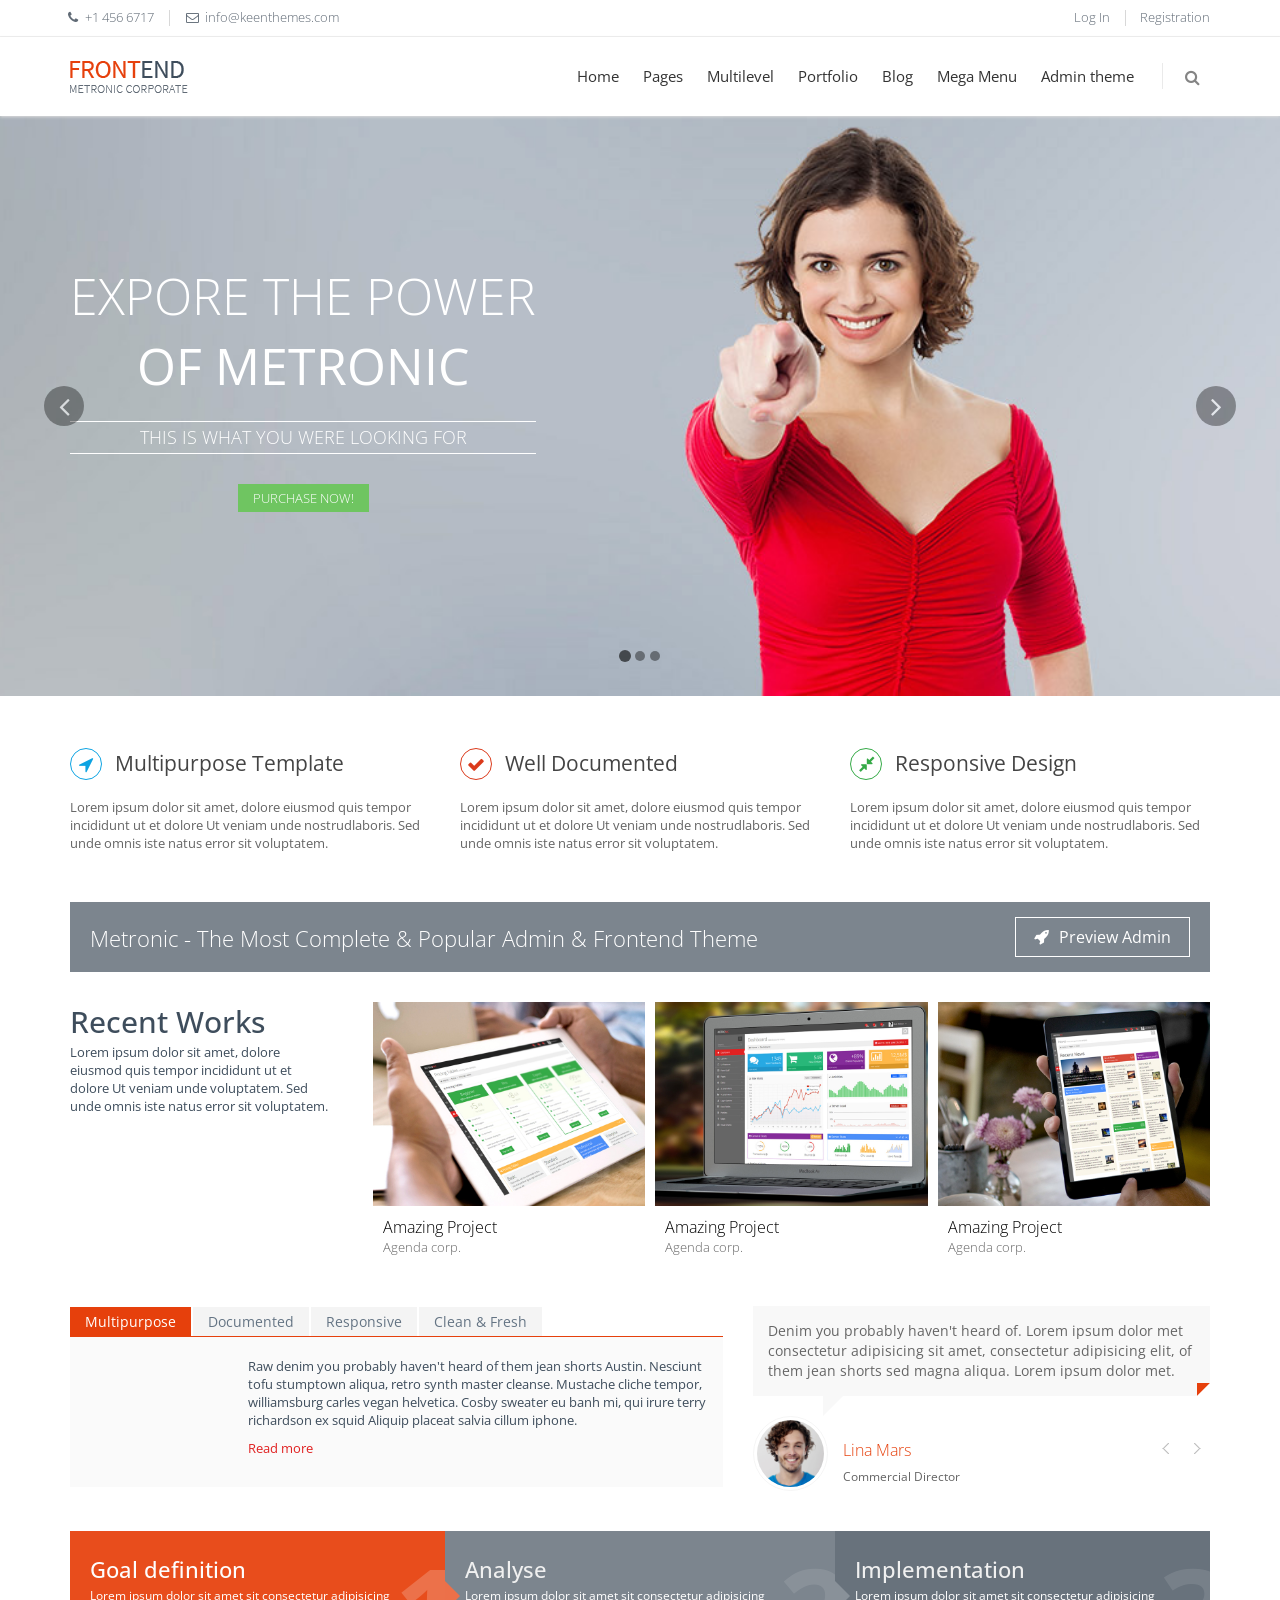
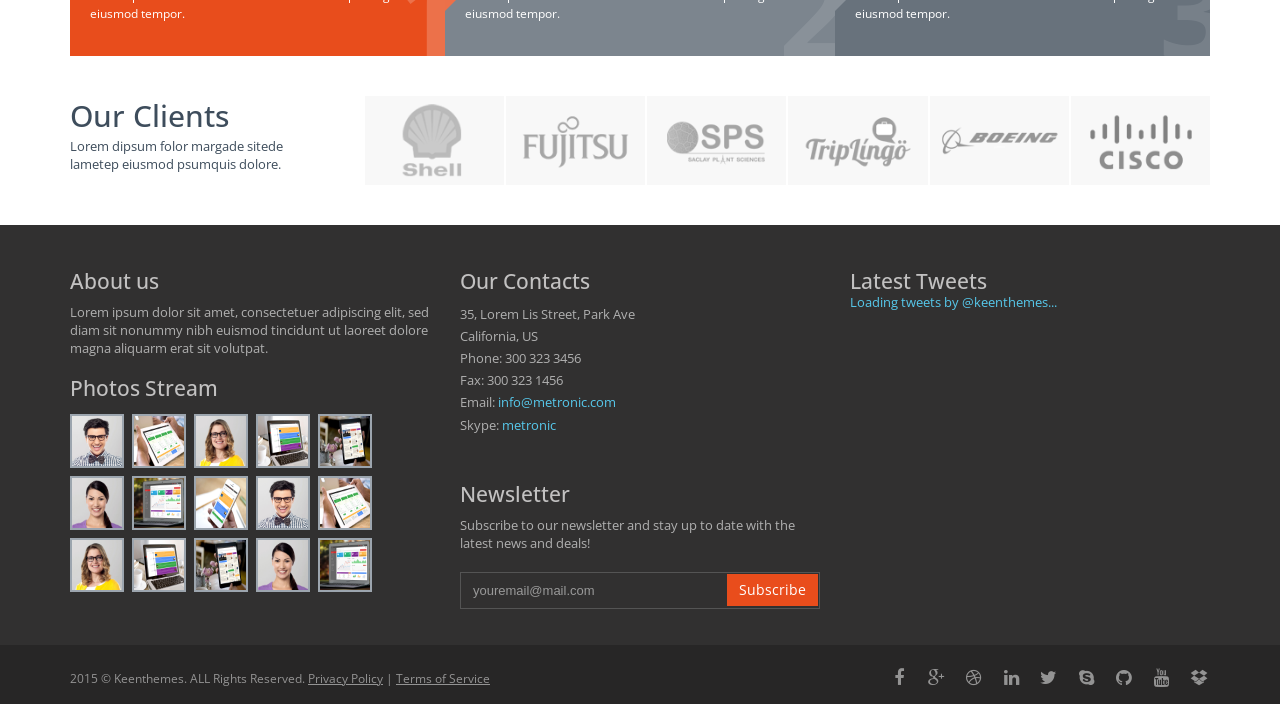
==== index.html @ 50d7df3c "first commit" ====
<!DOCTYPE html>
<!--
Template: Metronic Frontend Freebie - Responsive HTML Template Based On Twitter Bootstrap 3.3.4
Version: 1.0.0
Author: KeenThemes
Website: http://www.keenthemes.com/
Contact: support@keenthemes.com
Follow: www.twitter.com/keenthemes
Like: www.facebook.com/keenthemes
Purchase Premium Metronic Admin Theme: http://themeforest.net/item/metronic-responsive-admin-dashboard-template/4021469?ref=keenthemes
-->
<!--[if IE 8]> <html lang="en" class="ie8 no-js"> <![endif]-->
<!--[if IE 9]> <html lang="en" class="ie9 no-js"> <![endif]-->
<!--[if !IE]><!-->
<html lang="en">
<!--<![endif]-->

<!-- Head BEGIN -->
<head>
  <meta charset="utf-8">
  <title>Hotel Hain - Punta Arenas</title>

  <meta content="width=device-width, initial-scale=1.0" name="viewport">
  <meta http-equiv="X-UA-Compatible" content="IE=edge,chrome=1">

  <meta content="Hotel Hain" name="description">
  <meta content="Hotel Hostel Hostal Hain Punta Arenas" name="keywords">
  <meta content="Hain" name="author">

  <meta property="og:site_name" content="Hotel Hain">
  <meta property="og:title" content="Hotel Hain">
  <meta property="og:description" content="Sitio Hotel Hain, Punta Arenas">
  <meta property="og:type" content="website">
  <meta property="og:image" content="-CUSTOMER VALUE-"><!-- link to image for socio -->
  <meta property="og:url" content="-CUSTOMER VALUE-">

  <link rel="shortcut icon" href="favicon.ico">

  <!-- Fonts START -->
  <link href="http://fonts.googleapis.com/css?family=Open+Sans:300,400,600,700|PT+Sans+Narrow|Source+Sans+Pro:200,300,400,600,700,900&amp;subset=all" rel="stylesheet" type="text/css">
  <!-- Fonts END -->

  <!-- Global styles START -->          
  <link href="assets/plugins/font-awesome/css/font-awesome.min.css" rel="stylesheet">
  <link href="assets/plugins/bootstrap/css/bootstrap.min.css" rel="stylesheet">
  <!-- Global styles END --> 
   
  <!-- Page level plugin styles START -->
  <link href="assets/pages/css/animate.css" rel="stylesheet">
  <link href="assets/plugins/fancybox/source/jquery.fancybox.css" rel="stylesheet">
  <link href="assets/plugins/owl.carousel/assets/owl.carousel.css" rel="stylesheet">
  <!-- Page level plugin styles END -->

  <!-- Theme styles START -->
  <link href="assets/pages/css/components.css" rel="stylesheet">
  <link href="assets/pages/css/slider.css" rel="stylesheet">
  <link href="assets/corporate/css/style.css" rel="stylesheet">
  <link href="assets/corporate/css/style-responsive.css" rel="stylesheet">
  <link href="assets/corporate/css/themes/red.css" rel="stylesheet" id="style-color">
  <link href="assets/corporate/css/custom.css" rel="stylesheet">
  <!-- Theme styles END -->
</head>
<!-- Head END -->

<!-- Body BEGIN -->
<body class="corporate">
    <!-- BEGIN STYLE CUSTOMIZER -->
    <div class="color-panel hidden-sm hidden">
      <div class="color-mode-icons icon-color"></div>
      <div class="color-mode-icons icon-color-close"></div>
      <div class="color-mode">
        <p>THEME COLOR</p>
        <ul class="inline">
          <li class="color-red current color-default" data-style="red"></li>
          <li class="color-blue" data-style="blue"></li>
          <li class="color-green" data-style="green"></li>
          <li class="color-orange" data-style="orange"></li>
          <li class="color-gray" data-style="gray"></li>
          <li class="color-turquoise" data-style="turquoise"></li>
        </ul>
      </div>
    </div>
    <!-- END BEGIN STYLE CUSTOMIZER --> 

    <!-- BEGIN TOP BAR -->
    <div class="pre-header">
        <div class="container">
            <div class="row">
                <!-- BEGIN TOP BAR LEFT PART -->
                <div class="col-md-6 col-sm-6 additional-shop-info">
                    <ul class="list-unstyled list-inline">
                        <li><i class="fa fa-phone"></i><span>+1 456 6717</span></li>
                        <li><i class="fa fa-envelope-o"></i><span>info@keenthemes.com</span></li>
                    </ul>
                </div>
                <!-- END TOP BAR LEFT PART -->
                <!-- BEGIN TOP BAR MENU -->
                <div class="col-md-6 col-sm-6 additional-nav">
                    <ul class="list-unstyled list-inline pull-right">
                        <li><a href="page-login.html">Log In</a></li>
                        <li><a href="page-reg-page.html">Registration</a></li>
                    </ul>
                </div>
                <!-- END TOP BAR MENU -->
            </div>
        </div>        
    </div>
    <!-- END TOP BAR -->
    <!-- BEGIN HEADER -->
    <div class="header">
      <div class="container">
        <a class="site-logo" href="index.html"><img src="assets/corporate/img/logos/logo-corp-red.png" alt="Metronic FrontEnd"></a>

        <a href="javascript:void(0);" class="mobi-toggler"><i class="fa fa-bars"></i></a>

        <!-- BEGIN NAVIGATION -->
        <div class="header-navigation pull-right font-transform-inherit">
          <ul>
            <li class="dropdown">
              <a class="dropdown-toggle" data-toggle="dropdown" data-target="#" href="javascript:;">
                Home 
                
              </a>
                
              <ul class="dropdown-menu">
                <li class="active"><a href="index.html">Home Default</a></li>
                <li><a href="index-header-fix.html">Home with Header Fixed</a></li>
                <li><a href="index-without-topbar.html">Home without Top Bar</a></li>
              </ul>
            </li>
           


            <li class="dropdown">
              <a class="dropdown-toggle" data-toggle="dropdown" data-target="#" href="javascript:;">
                Pages 
                
              </a>
                
              <ul class="dropdown-menu">
                <li><a href="page-about.html">About Us</a></li>
                <li><a href="page-services.html">Services</a></li>
                <li><a href="page-prices.html">Prices</a></li>
                <li><a href="page-faq.html">FAQ</a></li>
                <li><a href="page-gallery.html">Gallery</a></li>
                <li><a href="page-search-result.html">Search Result</a></li>
                <li><a href="page-404.html">404</a></li>
                <li><a href="page-500.html">500</a></li>
                <li><a href="page-login.html">Login Page</a></li>
                <li><a href="page-forgotton-password.html">Forget Password</a></li>
                <li><a href="page-reg-page.html">Signup Page</a></li>
                <li><a href="page-careers.html">Careers</a></li>
                <li><a href="page-site-map.html">Site Map</a></li>
                <li><a href="page-contacts.html">Contact</a></li>                
              </ul>
            </li>
            <li class="dropdown">
              <a class="dropdown-toggle" data-toggle="dropdown" data-target="#" href="javascript:;">
                Multilevel
                
              </a>
                
              <ul class="dropdown-menu">
                <li class="dropdown-submenu">
                  <a href="index.html">Multi level <i class="fa fa-angle-right"></i></a>
                  <ul class="dropdown-menu" role="menu">
                    <li><a href="index.html">Second Level Link</a></li>
                    <li><a href="index.html">Second Level Link</a></li>
                    <li class="dropdown-submenu">
                      <a class="dropdown-toggle" data-toggle="dropdown" data-target="#" href="javascript:;">
                        Second Level Link 
                        <i class="fa fa-angle-right"></i>
                      </a>
                      <ul class="dropdown-menu">
                        <li><a href="index.html">Third Level Link</a></li>
                        <li><a href="index.html">Third Level Link</a></li>
                        <li><a href="index.html">Third Level Link</a></li>
                      </ul>
                    </li>
                  </ul>
                </li>
              </ul>
            </li>
            <li class="dropdown">
              <a class="dropdown-toggle" data-toggle="dropdown" data-target="#" href="javascript:;">
                Portfolio 
                
              </a>
                
              <ul class="dropdown-menu">
                <li><a href="portfolio-4.html">Portfolio 4</a></li>
                <li><a href="portfolio-3.html">Portfolio 3</a></li>
                <li><a href="portfolio-2.html">Portfolio 2</a></li>
                <li><a href="portfolio-item.html">Portfolio Item</a></li>
              </ul>
            </li>
            <li class="dropdown">
              <a class="dropdown-toggle" data-toggle="dropdown" data-target="#" href="javascript:;">
                Blog 
                
              </a>
                
              <ul class="dropdown-menu">
                <li><a href="blog.html">Blog Page</a></li>
                <li><a href="blog-item.html">Blog Item</a></li>
              </ul>
            </li>

             <li class="dropdown dropdown-megamenu">
              <a class="dropdown-toggle" data-toggle="dropdown" data-target="#" href="javascript:;">
                Mega Menu
                
              </a>
              <ul class="dropdown-menu">
                <li>
                  <div class="header-navigation-content">
                    <div class="row">
                      <div class="col-md-4 header-navigation-col">
                        <h4>Footwear</h4>
                        <ul>
                          <li><a href="index.html">Astro Trainers</a></li>
                          <li><a href="index.html">Basketball Shoes</a></li>
                          <li><a href="index.html">Boots</a></li>
                          <li><a href="index.html">Canvas Shoes</a></li>
                          <li><a href="index.html">Football Boots</a></li>
                          <li><a href="index.html">Golf Shoes</a></li>
                          <li><a href="index.html">Hi Tops</a></li>
                          <li><a href="index.html">Indoor Trainers</a></li>
                        </ul>
                      </div>
                      <div class="col-md-4 header-navigation-col">
                        <h4>Clothing</h4>
                        <ul>
                          <li><a href="index.html">Base Layer</a></li>
                          <li><a href="index.html">Character</a></li>
                          <li><a href="index.html">Chinos</a></li>
                          <li><a href="index.html">Combats</a></li>
                          <li><a href="index.html">Cricket Clothing</a></li>
                          <li><a href="index.html">Fleeces</a></li>
                          <li><a href="index.html">Gilets</a></li>
                          <li><a href="index.html">Golf Tops</a></li>
                        </ul>
                      </div>
                      <div class="col-md-4 header-navigation-col">
                        <h4>Accessories</h4>
                        <ul>
                          <li><a href="index.html">Belts</a></li>
                          <li><a href="index.html">Caps</a></li>
                          <li><a href="index.html">Gloves</a></li>
                        </ul>

                        <h4>Clearance</h4>
                        <ul>
                          <li><a href="index.html">Jackets</a></li>
                          <li><a href="index.html">Bottoms</a></li>
                        </ul>
                      </div>
                    </div>
                  </div>
                </li>
              </ul>
            </li>   

            
            
            <li><a href="http://themeforest.net/item/metronic-responsive-admin-dashboard-template/4021469?ref=keenthemes&amp;utm_source=download&amp;utm_medium=banner&amp;utm_campaign=metronic_frontend_freebie" target="_blank">Admin theme</a></li>

            <!-- BEGIN TOP SEARCH -->
            <li class="menu-search">
              <span class="sep"></span>
              <i class="fa fa-search search-btn"></i>
              <div class="search-box">
                <form action="#">
                  <div class="input-group">
                    <input type="text" placeholder="Search" class="form-control">
                    <span class="input-group-btn">
                      <button class="btn btn-primary" type="submit">Search</button>
                    </span>
                  </div>
                </form>
              </div> 
            </li>
            <!-- END TOP SEARCH -->
          </ul>
        </div>
        <!-- END NAVIGATION -->
      </div>
    </div>
    <!-- Header END -->

    <!-- BEGIN SLIDER -->
    <div class="page-slider margin-bottom-40">
        <div id="carousel-example-generic" class="carousel slide carousel-slider">
            <!-- Indicators -->
            <ol class="carousel-indicators carousel-indicators-frontend">
                <li data-target="#carousel-example-generic" data-slide-to="0" class="active"></li>
                <li data-target="#carousel-example-generic" data-slide-to="1"></li>
                <li data-target="#carousel-example-generic" data-slide-to="2"></li>
            </ol>

            <!-- Wrapper for slides -->
            <div class="carousel-inner" role="listbox">
                <!-- First slide -->
                <div class="item carousel-item-eight active">
                    <div class="container">
                        <div class="carousel-position-six text-uppercase text-center">
                            <h2 class="margin-bottom-20 animate-delay carousel-title-v5" data-animation="animated fadeInDown">
                                Expore the power <br/>
                                <span class="carousel-title-normal">of Metronic</span>
                            </h2>
                            <p class="carousel-subtitle-v5 border-top-bottom margin-bottom-30" data-animation="animated fadeInDown">This is what you were looking for</p>
                            <a class="carousel-btn-green" href="#" data-animation="animated fadeInUp">Purchase Now!</a>
                        </div>
                    </div>
                </div>
                
                <!-- Second slide -->
                <div class="item carousel-item-nine">
                    <div class="container">
                        <div class="carousel-position-six">
                            <h2 class="animate-delay carousel-title-v6 text-uppercase" data-animation="animated fadeInDown">
                                Need a website design?
                            </h2>
                            <p class="carousel-subtitle-v6 text-uppercase" data-animation="animated fadeInDown">
                                This is what you were looking for
                            </p>
                            <p class="carousel-subtitle-v7 margin-bottom-30" data-animation="animated fadeInDown">
                                Lorem ipsum dolor sit amet, consectetur adipiscing elit.<br/>
                                Sed est nunc, sagittis at consectetur id.
                            </p>
                            <a class="carousel-btn-green" href="#" data-animation="animated fadeInUp">Purchase Now!</a>
                        </div>
                    </div>
                </div>

                <!-- Third slide -->
                <div class="item carousel-item-ten">
                    <div class="container">
                        <div class="carousel-position-six">
                            <h2 class="animate-delay carousel-title-v6 text-uppercase" data-animation="animated fadeInDown">
                                Powerful &amp; Clean
                            </h2>
                            <p class="carousel-subtitle-v6 text-uppercase" data-animation="animated fadeInDown">
                                Responsive Website &amp; Admin Theme
                            </p>
                            <p class="carousel-subtitle-v7 margin-bottom-30" data-animation="animated fadeInDown">
                                Lorem ipsum dolor sit amet, consectetur adipiscing elit.<br/>
                                Sed est nunc, sagittis at consectetur id.
                            </p>
                        </div>
                    </div>
                </div>
            </div>

            <!-- Controls -->
            <a class="left carousel-control carousel-control-shop carousel-control-frontend" href="#carousel-example-generic" role="button" data-slide="prev">
                <i class="fa fa-angle-left" aria-hidden="true"></i>
            </a>
            <a class="right carousel-control carousel-control-shop carousel-control-frontend" href="#carousel-example-generic" role="button" data-slide="next">
                <i class="fa fa-angle-right" aria-hidden="true"></i>
            </a>
        </div>
    </div>
    <!-- END SLIDER -->

    <div class="main">
      <div class="container">
        <!-- BEGIN SERVICE BOX -->   
        <div class="row service-box margin-bottom-40">
          <div class="col-md-4 col-sm-4">
            <div class="service-box-heading">
              <em><i class="fa fa-location-arrow blue"></i></em>
              <span>Multipurpose Template</span>
            </div>
            <p>Lorem ipsum dolor sit amet, dolore eiusmod quis tempor incididunt ut et dolore Ut veniam unde nostrudlaboris. Sed unde omnis iste natus error sit voluptatem.</p>
          </div>
          <div class="col-md-4 col-sm-4">
            <div class="service-box-heading">
              <em><i class="fa fa-check red"></i></em>
              <span>Well Documented</span>
            </div>
            <p>Lorem ipsum dolor sit amet, dolore eiusmod quis tempor incididunt ut et dolore Ut veniam unde nostrudlaboris. Sed unde omnis iste natus error sit voluptatem.</p>
          </div>
          <div class="col-md-4 col-sm-4">
            <div class="service-box-heading">
              <em><i class="fa fa-compress green"></i></em>
              <span>Responsive Design</span>
            </div>
            <p>Lorem ipsum dolor sit amet, dolore eiusmod quis tempor incididunt ut et dolore Ut veniam unde nostrudlaboris. Sed unde omnis iste natus error sit voluptatem.</p>
          </div>
        </div>
        <!-- END SERVICE BOX -->

        <!-- BEGIN BLOCKQUOTE BLOCK -->   
        <div class="row quote-v1 margin-bottom-30">
          <div class="col-md-9">
            <span>Metronic - The Most Complete &amp; Popular Admin &amp; Frontend Theme</span>
          </div>
          <div class="col-md-3 text-right">
            <a class="btn-transparent" href="http://www.keenthemes.com/preview/index.php?theme=metronic_admin" target="_blank"><i class="fa fa-rocket margin-right-10"></i>Preview Admin</a>
          </div>
        </div>
        <!-- END BLOCKQUOTE BLOCK -->

        <!-- BEGIN RECENT WORKS -->
        <div class="row recent-work margin-bottom-40">
          <div class="col-md-3">
            <h2><a href="portfolio.html">Recent Works</a></h2>
            <p>Lorem ipsum dolor sit amet, dolore eiusmod quis tempor incididunt ut et dolore Ut veniam unde voluptatem. Sed unde omnis iste natus error sit voluptatem.</p>
          </div>
          <div class="col-md-9">
            <div class="owl-carousel owl-carousel3">
              <div class="recent-work-item">
                <em>
                  <img src="assets/pages/img/works/img1.jpg" alt="Amazing Project" class="img-responsive">
                  <a href="portfolio-item.html"><i class="fa fa-link"></i></a>
                  <a href="assets/pages/img/works/img1.jpg" class="fancybox-button" title="Project Name #1" data-rel="fancybox-button"><i class="fa fa-search"></i></a>
                </em>
                <a class="recent-work-description" href="javascript:;">
                  <strong>Amazing Project</strong>
                  <b>Agenda corp.</b>
                </a>
              </div>
              <div class="recent-work-item">
                <em>
                  <img src="assets/pages/img/works/img2.jpg" alt="Amazing Project" class="img-responsive">
                  <a href="portfolio-item.html"><i class="fa fa-link"></i></a>
                  <a href="assets/pages/img/works/img2.jpg" class="fancybox-button" title="Project Name #2" data-rel="fancybox-button"><i class="fa fa-search"></i></a>
                </em>
                <a class="recent-work-description" href="javascript:;">
                  <strong>Amazing Project</strong>
                  <b>Agenda corp.</b>
                </a>
              </div>
              <div class="recent-work-item">
                <em>
                  <img src="assets/pages/img/works/img3.jpg" alt="Amazing Project" class="img-responsive">
                  <a href="portfolio-item.html"><i class="fa fa-link"></i></a>
                  <a href="assets/pages/img/works/img3.jpg" class="fancybox-button" title="Project Name #3" data-rel="fancybox-button"><i class="fa fa-search"></i></a>
                </em>
                <a class="recent-work-description" href="javascript:;">
                  <strong>Amazing Project</strong>
                  <b>Agenda corp.</b>
                </a>
              </div>
              <div class="recent-work-item">
                <em>
                  <img src="assets/pages/img/works/img4.jpg" alt="Amazing Project" class="img-responsive">
                  <a href="portfolio-item.html"><i class="fa fa-link"></i></a>
                  <a href="assets/pages/img/works/img4.jpg" class="fancybox-button" title="Project Name #4" data-rel="fancybox-button"><i class="fa fa-search"></i></a>
                </em>
                <a class="recent-work-description" href="javascript:;">
                  <strong>Amazing Project</strong>
                  <b>Agenda corp.</b>
                </a>
              </div>
              <div class="recent-work-item">
                <em>
                  <img src="assets/pages/img/works/img5.jpg" alt="Amazing Project" class="img-responsive">
                  <a href="portfolio-item.html"><i class="fa fa-link"></i></a>
                  <a href="assets/pages/img/works/img5.jpg" class="fancybox-button" title="Project Name #5" data-rel="fancybox-button"><i class="fa fa-search"></i></a>
                </em>
                <a class="recent-work-description" href="javascript:;">
                  <strong>Amazing Project</strong>
                  <b>Agenda corp.</b>
                </a>
              </div>
              <div class="recent-work-item">
                <em>
                  <img src="assets/pages/img/works/img6.jpg" alt="Amazing Project" class="img-responsive">
                  <a href="portfolio-item.html"><i class="fa fa-link"></i></a>
                  <a href="assets/pages/img/works/img6.jpg" class="fancybox-button" title="Project Name #6" data-rel="fancybox-button"><i class="fa fa-search"></i></a>
                </em>
                <a class="recent-work-description" href="javascript:;">
                  <strong>Amazing Project</strong>
                  <b>Agenda corp.</b>
                </a>
              </div>
              <div class="recent-work-item">
                <em>
                  <img src="assets/pages/img/works/img3.jpg" alt="Amazing Project" class="img-responsive">
                  <a href="portfolio-item.html"><i class="fa fa-link"></i></a>
                  <a href="assets/pages/img/works/img3.jpg" class="fancybox-button" title="Project Name #3" data-rel="fancybox-button"><i class="fa fa-search"></i></a>
                </em>
                <a class="recent-work-description" href="javascript:;">
                  <strong>Amazing Project</strong>
                  <b>Agenda corp.</b>
                </a>
              </div>
              <div class="recent-work-item">
                <em>
                  <img src="assets/pages/img/works/img4.jpg" alt="Amazing Project" class="img-responsive">
                  <a href="portfolio-item.html"><i class="fa fa-link"></i></a>
                  <a href="assets/pages/img/works/img4.jpg" class="fancybox-button" title="Project Name #4" data-rel="fancybox-button"><i class="fa fa-search"></i></a>
                </em>
                <a class="recent-work-description" href="javascript:;">
                  <strong>Amazing Project</strong>
                  <b>Agenda corp.</b>
                </a>
              </div>
            </div>       
          </div>
        </div>   
        <!-- END RECENT WORKS -->

        <!-- BEGIN TABS AND TESTIMONIALS -->
        <div class="row mix-block margin-bottom-40">
          <!-- TABS -->
          <div class="col-md-7 tab-style-1">
            <ul class="nav nav-tabs">
              <li class="active"><a href="#tab-1" data-toggle="tab">Multipurpose</a></li>
              <li><a href="#tab-2" data-toggle="tab">Documented</a></li>
              <li><a href="#tab-3" data-toggle="tab">Responsive</a></li>
              <li><a href="#tab-4" data-toggle="tab">Clean & Fresh</a></li>
            </ul>
            <div class="tab-content">
              <div class="tab-pane row fade in active" id="tab-1">
                <div class="col-md-3 col-sm-3">
                  <a href="assets/temp/photos/img7.jpg" class="fancybox-button" title="Image Title" data-rel="fancybox-button">
                    <img class="img-responsive" src="assets/pages/img/photos/img7.jpg" alt="">
                  </a>
                </div>
                <div class="col-md-9 col-sm-9">
                  <p class="margin-bottom-10">Raw denim you probably haven't heard of them jean shorts Austin. Nesciunt tofu stumptown aliqua, retro synth master cleanse. Mustache cliche tempor, williamsburg carles vegan helvetica. Cosby sweater eu banh mi, qui irure terry richardson ex squid Aliquip placeat salvia cillum iphone.</p>
                  <p><a class="more" href="javascript:;">Read more <i class="icon-angle-right"></i></a></p>
                </div>
              </div>
              <div class="tab-pane row fade" id="tab-2">
                <div class="col-md-9 col-sm-9">
                  <p>Food truck fixie locavore, accusamus mcsweeney's marfa nulla single-origin coffee squid. Exercitation +1 labore velit, blog sartorial PBR leggings next level wes anderson artisan four loko farm-to-table craft beer twee. Qui photo booth letterpress, commodo enim craft beer mlkshk aliquip jean shorts ullamco ad vinyl cillum PBR. Homo nostrud organic, assumenda labore aesthetic magna delectus mollit. Keytar helvetica VHS salvia..</p>
                </div>
                <div class="col-md-3 col-sm-3">
                  <a href="assets/temp/photos/img10.jpg" class="fancybox-button" title="Image Title" data-rel="fancybox-button">
                    <img class="img-responsive" src="assets/pages/img/photos/img10.jpg" alt="">
                  </a>
                </div>
              </div>
              <div class="tab-pane fade" id="tab-3">
                <p>Etsy mixtape wayfarers, ethical wes anderson tofu before they sold out mcsweeney's organic lomo retro fanny pack lo-fi farm-to-table readymade. Messenger bag gentrify pitchfork tattooed craft beer, iphone skateboard locavore carles etsy salvia banksy hoodie helvetica. DIY synth PBR banksy irony. Leggings gentrify squid 8-bit cred pitchfork. Williamsburg banh mi whatever gluten-free, carles pitchfork biodiesel fixie etsy retro mlkshk vice blog. Scenester cred you probably haven't heard of them, vinyl craft beer blog stumptown. Pitchfork sustainable tofu synth chambray yr.</p>
              </div>
              <div class="tab-pane fade" id="tab-4">
                <p>Trust fund seitan letterpress, keytar raw denim keffiyeh etsy art party before they sold out master cleanse gluten-free squid scenester freegan cosby sweater. Fanny pack portland seitan DIY, art party locavore wolf cliche high life echo park Austin. Cred vinyl keffiyeh DIY salvia PBR, banh mi before they sold out farm-to-table VHS viral locavore cosby sweater. Lomo wolf viral, mustache readymade thundercats keffiyeh craft beer marfa ethical. Wolf salvia freegan, sartorial keffiyeh echo park vegan.</p>
              </div>
            </div>
          </div>
          <!-- END TABS -->
        
          <!-- TESTIMONIALS -->
          <div class="col-md-5 testimonials-v1">
            <div id="myCarousel" class="carousel slide">
              <!-- Carousel items -->
              <div class="carousel-inner">
                <div class="active item">
                  <blockquote><p>Denim you probably haven't heard of. Lorem ipsum dolor met consectetur adipisicing sit amet, consectetur adipisicing elit, of them jean shorts sed magna aliqua. Lorem ipsum dolor met.</p></blockquote>
                  <div class="carousel-info">
                    <img class="pull-left" src="assets/pages/img/people/img1-small.jpg" alt="">
                    <div class="pull-left">
                      <span class="testimonials-name">Lina Mars</span>
                      <span class="testimonials-post">Commercial Director</span>
                    </div>
                  </div>
                </div>
                <div class="item">
                  <blockquote><p>Raw denim you Mustache cliche tempor, williamsburg carles vegan helvetica probably haven't heard of them jean shorts austin. Nesciunt tofu stumptown aliqua, retro synth master cleanse. Mustache cliche tempor, williamsburg carles vegan helvetica.</p></blockquote>
                  <div class="carousel-info">
                    <img class="pull-left" src="assets/pages/img/people/img5-small.jpg" alt="">
                    <div class="pull-left">
                      <span class="testimonials-name">Kate Ford</span>
                      <span class="testimonials-post">Commercial Director</span>
                    </div>
                  </div>
                </div>
                <div class="item">
                  <blockquote><p>Reprehenderit butcher stache cliche tempor, williamsburg carles vegan helvetica.retro keffiyeh dreamcatcher synth. Cosby sweater eu banh mi, qui irure terry richardson ex squid Aliquip placeat salvia cillum iphone.</p></blockquote>
                  <div class="carousel-info">
                    <img class="pull-left" src="assets/pages/img/people/img2-small.jpg" alt="">
                    <div class="pull-left">
                      <span class="testimonials-name">Jake Witson</span>
                      <span class="testimonials-post">Commercial Director</span>
                    </div>
                  </div>
                </div>
              </div>

              <!-- Carousel nav -->
              <a class="left-btn" href="#myCarousel" data-slide="prev"></a>
              <a class="right-btn" href="#myCarousel" data-slide="next"></a>
            </div>
          </div>
          <!-- END TESTIMONIALS -->
        </div>                
        <!-- END TABS AND TESTIMONIALS -->

        <!-- BEGIN STEPS -->
        <div class="row margin-bottom-40 front-steps-wrapper front-steps-count-3">
          <div class="col-md-4 col-sm-4 front-step-col">
            <div class="front-step front-step1">
              <h2>Goal definition</h2>
              <p>Lorem ipsum dolor sit amet sit consectetur adipisicing eiusmod tempor.</p>
            </div>
          </div>
          <div class="col-md-4 col-sm-4 front-step-col">
            <div class="front-step front-step2">
              <h2>Analyse</h2>
              <p>Lorem ipsum dolor sit amet sit consectetur adipisicing eiusmod tempor.</p>
            </div>
          </div>
          <div class="col-md-4 col-sm-4 front-step-col">
            <div class="front-step front-step3">
              <h2>Implementation</h2>
              <p>Lorem ipsum dolor sit amet sit consectetur adipisicing eiusmod tempor.</p>
            </div>
          </div>
        </div>
        <!-- END STEPS -->

        <!-- BEGIN CLIENTS -->
        <div class="row margin-bottom-40 our-clients">
          <div class="col-md-3">
            <h2><a href="javascript:;">Our Clients</a></h2>
            <p>Lorem dipsum folor margade sitede lametep eiusmod psumquis dolore.</p>
          </div>
          <div class="col-md-9">
            <div class="owl-carousel owl-carousel6-brands">
              <div class="client-item">
                <a href="javascript:;">
                  <img src="assets/pages/img/clients/client_1_gray.png" class="img-responsive" alt="">
                  <img src="assets/pages/img/clients/client_1.png" class="color-img img-responsive" alt="">
                </a>
              </div>
              <div class="client-item">
                <a href="javascript:;">
                  <img src="assets/pages/img/clients/client_2_gray.png" class="img-responsive" alt="">
                  <img src="assets/pages/img/clients/client_2.png" class="color-img img-responsive" alt="">
                </a>
              </div>
              <div class="client-item">
                <a href="javascript:;">
                  <img src="assets/pages/img/clients/client_3_gray.png" class="img-responsive" alt="">
                  <img src="assets/pages/img/clients/client_3.png" class="color-img img-responsive" alt="">
                </a>
              </div>
              <div class="client-item">
                <a href="javascript:;">
                  <img src="assets/pages/img/clients/client_4_gray.png" class="img-responsive" alt="">
                  <img src="assets/pages/img/clients/client_4.png" class="color-img img-responsive" alt="">
                </a>
              </div>
              <div class="client-item">
                <a href="javascript:;">
                  <img src="assets/pages/img/clients/client_5_gray.png" class="img-responsive" alt="">
                  <img src="assets/pages/img/clients/client_5.png" class="color-img img-responsive" alt="">
                </a>
              </div>
              <div class="client-item">
                <a href="javascript:;">
                  <img src="assets/pages/img/clients/client_6_gray.png" class="img-responsive" alt="">
                  <img src="assets/pages/img/clients/client_6.png" class="color-img img-responsive" alt="">
                </a>
              </div>
              <div class="client-item">
                <a href="javascript:;">
                  <img src="assets/pages/img/clients/client_7_gray.png" class="img-responsive" alt="">
                  <img src="assets/pages/img/clients/client_7.png" class="color-img img-responsive" alt="">
                </a>
              </div>
              <div class="client-item">
                <a href="javascript:;">
                  <img src="assets/pages/img/clients/client_8_gray.png" class="img-responsive" alt="">
                  <img src="assets/pages/img/clients/client_8.png" class="color-img img-responsive" alt="">
                </a>
              </div>                  
            </div>
          </div>          
        </div>
        <!-- END CLIENTS -->
      </div>
    </div>

    <!-- BEGIN PRE-FOOTER -->
    <div class="pre-footer">
      <div class="container">
        <div class="row">
          <!-- BEGIN BOTTOM ABOUT BLOCK -->
          <div class="col-md-4 col-sm-6 pre-footer-col">
            <h2>About us</h2>
            <p>Lorem ipsum dolor sit amet, consectetuer adipiscing elit, sed diam sit nonummy nibh euismod tincidunt ut laoreet dolore magna aliquarm erat sit volutpat.</p>

            <div class="photo-stream">
              <h2>Photos Stream</h2>
              <ul class="list-unstyled">
                <li><a href="javascript:;"><img alt="" src="assets/pages/img/people/img5-small.jpg"></a></li>
                <li><a href="javascript:;"><img alt="" src="assets/pages/img/works/img1.jpg"></a></li>
                <li><a href="javascript:;"><img alt="" src="assets/pages/img/people/img4-large.jpg"></a></li>
                <li><a href="javascript:;"><img alt="" src="assets/pages/img/works/img6.jpg"></a></li>
                <li><a href="javascript:;"><img alt="" src="assets/pages/img/works/img3.jpg"></a></li>
                <li><a href="javascript:;"><img alt="" src="assets/pages/img/people/img2-large.jpg"></a></li>
                <li><a href="javascript:;"><img alt="" src="assets/pages/img/works/img2.jpg"></a></li>
                <li><a href="javascript:;"><img alt="" src="assets/pages/img/works/img5.jpg"></a></li>
                <li><a href="javascript:;"><img alt="" src="assets/pages/img/people/img5-small.jpg"></a></li>
                <li><a href="javascript:;"><img alt="" src="assets/pages/img/works/img1.jpg"></a></li>
                <li><a href="javascript:;"><img alt="" src="assets/pages/img/people/img4-large.jpg"></a></li>
                <li><a href="javascript:;"><img alt="" src="assets/pages/img/works/img6.jpg"></a></li>
                <li><a href="javascript:;"><img alt="" src="assets/pages/img/works/img3.jpg"></a></li>
                <li><a href="javascript:;"><img alt="" src="assets/pages/img/people/img2-large.jpg"></a></li>
                <li><a href="javascript:;"><img alt="" src="assets/pages/img/works/img2.jpg"></a></li>
              </ul>                    
            </div>
          </div>
          <!-- END BOTTOM ABOUT BLOCK -->

          <!-- BEGIN BOTTOM CONTACTS -->
          <div class="col-md-4 col-sm-6 pre-footer-col">
            <h2>Our Contacts</h2>
            <address class="margin-bottom-40">
              35, Lorem Lis Street, Park Ave<br>
              California, US<br>
              Phone: 300 323 3456<br>
              Fax: 300 323 1456<br>
              Email: <a href="mailto:info@metronic.com">info@metronic.com</a><br>
              Skype: <a href="skype:metronic">metronic</a>
            </address>

            <div class="pre-footer-subscribe-box pre-footer-subscribe-box-vertical">
              <h2>Newsletter</h2>
              <p>Subscribe to our newsletter and stay up to date with the latest news and deals!</p>
              <form action="#">
                <div class="input-group">
                  <input type="text" placeholder="youremail@mail.com" class="form-control">
                  <span class="input-group-btn">
                    <button class="btn btn-primary" type="submit">Subscribe</button>
                  </span>
                </div>
              </form>
            </div>
          </div>
          <!-- END BOTTOM CONTACTS -->

          <!-- BEGIN TWITTER BLOCK --> 
          <div class="col-md-4 col-sm-6 pre-footer-col">
            <h2 class="margin-bottom-0">Latest Tweets</h2>
            <a class="twitter-timeline" href="https://twitter.com/twitterapi" data-tweet-limit="2" data-theme="dark" data-link-color="#57C8EB" data-widget-id="455411516829736961" data-chrome="noheader nofooter noscrollbar noborders transparent">Loading tweets by @keenthemes...</a>
          </div>
          <!-- END TWITTER BLOCK -->
        </div>
      </div>
    </div>
    <!-- END PRE-FOOTER -->

    <!-- BEGIN FOOTER -->
    <div class="footer">
      <div class="container">
        <div class="row">
          <!-- BEGIN COPYRIGHT -->
          <div class="col-md-6 col-sm-6 padding-top-10">
            2015 © Keenthemes. ALL Rights Reserved. <a href="javascript:;">Privacy Policy</a> | <a href="javascript:;">Terms of Service</a>
          </div>
          <!-- END COPYRIGHT -->
          <!-- BEGIN PAYMENTS -->
          <div class="col-md-6 col-sm-6">
            <ul class="social-footer list-unstyled list-inline pull-right">
              <li><a href="javascript:;"><i class="fa fa-facebook"></i></a></li>
              <li><a href="javascript:;"><i class="fa fa-google-plus"></i></a></li>
              <li><a href="javascript:;"><i class="fa fa-dribbble"></i></a></li>
              <li><a href="javascript:;"><i class="fa fa-linkedin"></i></a></li>
              <li><a href="javascript:;"><i class="fa fa-twitter"></i></a></li>
              <li><a href="javascript:;"><i class="fa fa-skype"></i></a></li>
              <li><a href="javascript:;"><i class="fa fa-github"></i></a></li>
              <li><a href="javascript:;"><i class="fa fa-youtube"></i></a></li>
              <li><a href="javascript:;"><i class="fa fa-dropbox"></i></a></li>
            </ul>  
          </div>
          <!-- END PAYMENTS -->
        </div>
      </div>
    </div>
    <!-- END FOOTER -->

    <!-- Load javascripts at bottom, this will reduce page load time -->
    <!-- BEGIN CORE PLUGINS (REQUIRED FOR ALL PAGES) -->
    <!--[if lt IE 9]>
    <script src="assets/plugins/respond.min.js"></script>
    <![endif]--> 
    <script src="assets/plugins/jquery.min.js" type="text/javascript"></script>
    <script src="assets/plugins/jquery-migrate.min.js" type="text/javascript"></script>
    <script src="assets/plugins/bootstrap/js/bootstrap.min.js" type="text/javascript"></script>      
    <script src="assets/corporate/scripts/back-to-top.js" type="text/javascript"></script>
    <!-- END CORE PLUGINS -->

    <!-- BEGIN PAGE LEVEL JAVASCRIPTS (REQUIRED ONLY FOR CURRENT PAGE) -->
    <script src="assets/plugins/fancybox/source/jquery.fancybox.pack.js" type="text/javascript"></script><!-- pop up -->
    <script src="assets/plugins/owl.carousel/owl.carousel.min.js" type="text/javascript"></script><!-- slider for products -->

    <script src="assets/corporate/scripts/layout.js" type="text/javascript"></script>
    <script src="assets/pages/scripts/bs-carousel.js" type="text/javascript"></script>
    <script type="text/javascript">
        jQuery(document).ready(function() {
            Layout.init();    
            Layout.initOWL();
            Layout.initTwitter();
            //Layout.initFixHeaderWithPreHeader(); /* Switch On Header Fixing (only if you have pre-header) */
            //Layout.initNavScrolling(); 
        });
    </script>
    <!-- END PAGE LEVEL JAVASCRIPTS -->
</body>
<!-- END BODY -->
</html>
---- assets/pages/css/components.css ----
/* Reset rounded corners for all elements */
div,
input,
select,
textarea,
span,
img,
table,
label,
td,
th,
p,
a,
button,
ul,
code,
pre,
li {
    -webkit-border-radius: 0 !important;
    -moz-border-radius: 0 !important;
    border-radius: 0 !important;
}

a,
a:focus,
a:hover,
a:active {
    outline: 0;
}

/*Fix for Firefox*/
button::-moz-focus-inner,
input::-moz-focus-inner {
    border: 0;
}

/* Bootstrap buttons */
.btn-primary {
    color: #fff;
    background-color: #428bca;
    border: none;
}

.btn-primary:hover,
.btn-primary:focus,
.btn-primary:active,
.btn-primary.active {
    color: #fff;
    background-color: #3379b5;
    border-color: #2a6496;
}

.open .btn-primary.dropdown-toggle {
    color: #fff;
    background-color: #3379b5;
    border-color: #2a6496;
}

.btn-primary:active,
.btn-primary.active {
    background-image: none;
    background-color: #2d6ca2;
}

.btn-primary:active:hover,
.btn-primary.active:hover {
    background-color: #3071a9;
}

.open .btn-primary.dropdown-toggle {
    background-image: none;
}

.btn-primary.disabled,
.btn-primary.disabled:hover,
.btn-primary.disabled:focus,
.btn-primary.disabled:active,
.btn-primary.disabled.active,
.btn-primary[disabled],
.btn-primary[disabled]:hover,
.btn-primary[disabled]:focus,
.btn-primary[disabled]:active,
.btn-primary[disabled].active,
fieldset[disabled] .btn-primary,
fieldset[disabled] .btn-primary:hover,
fieldset[disabled] .btn-primary:focus,
fieldset[disabled] .btn-primary:active,
fieldset[disabled] .btn-primary.active {
    background-color: #428bca;
    border-color: #357ebd;
}

.btn-primary .badge {
    color: #428bca;
    background-color: #fff;
}

.btn-success {
    color: #fff;
    background-color: #45B6AF;
    border-color: #3ea49d;
}

.btn-success:hover,
.btn-success:focus,
.btn-success:active,
.btn-success.active {
    color: #fff;
    background-color: #3b9c96;
    border-color: #307f7a;
}

.open .btn-success.dropdown-toggle {
    color: #fff;
    background-color: #3b9c96;
    border-color: #307f7a;
}

.btn-success:active,
.btn-success.active {
    background-image: none;
    background-color: #348a84;
}

.btn-success:active:hover,
.btn-success.active:hover {
    background-color: #37918b;
}

.open .btn-success.dropdown-toggle {
    background-image: none;
}

.btn-success.disabled,
.btn-success.disabled:hover,
.btn-success.disabled:focus,
.btn-success.disabled:active,
.btn-success.disabled.active,
.btn-success[disabled],
.btn-success[disabled]:hover,
.btn-success[disabled]:focus,
.btn-success[disabled]:active,
.btn-success[disabled].active,
fieldset[disabled] .btn-success,
fieldset[disabled] .btn-success:hover,
fieldset[disabled] .btn-success:focus,
fieldset[disabled] .btn-success:active,
fieldset[disabled] .btn-success.active {
    background-color: #45B6AF;
    border-color: #3ea49d;
}

.btn-success .badge {
    color: #45B6AF;
    background-color: #fff;
}

.btn-info {
    color: #fff;
    background-color: #89C4F4;
    border-color: #72b8f2;
}

.btn-info:hover,
.btn-info:focus,
.btn-info:active,
.btn-info.active {
    color: #fff;
    background-color: #68b4f1;
    border-color: #43a1ed;
}

.open .btn-info.dropdown-toggle {
    color: #fff;
    background-color: #68b4f1;
    border-color: #43a1ed;
}

.btn-info:active,
.btn-info.active {
    background-image: none;
    background-color: #51a8ef;
}

.btn-info:active:hover,
.btn-info.active:hover {
    background-color: #5aadf0;
}

.open .btn-info.dropdown-toggle {
    background-image: none;
}

.btn-info.disabled,
.btn-info.disabled:hover,
.btn-info.disabled:focus,
.btn-info.disabled:active,
.btn-info.disabled.active,
.btn-info[disabled],
.btn-info[disabled]:hover,
.btn-info[disabled]:focus,
.btn-info[disabled]:active,
.btn-info[disabled].active,
fieldset[disabled] .btn-info,
fieldset[disabled] .btn-info:hover,
fieldset[disabled] .btn-info:focus,
fieldset[disabled] .btn-info:active,
fieldset[disabled] .btn-info.active {
    background-color: #89C4F4;
    border-color: #72b8f2;
}

.btn-info .badge {
    color: #89C4F4;
    background-color: #fff;
    }

.btn-warning {
    color: #fff;
    background-color: #dfba49;
    border-color: #dbb233;
}

.btn-warning:hover,
.btn-warning:focus,
.btn-warning:active,
.btn-warning.active {
    color: #fff;
    background-color: #daae2b;
    border-color: #bb9521;
}

.open .btn-warning.dropdown-toggle {
    color: #fff;
    background-color: #daae2b;
    border-color: #bb9521;
}

.btn-warning:active,
.btn-warning.active {
    background-image: none;
    background-color: #c89f23;
}

.btn-warning:active:hover,
.btn-warning.active:hover {
    background-color: #d0a625;
}

.open .btn-warning.dropdown-toggle {
    background-image: none;
}

.btn-warning.disabled,
.btn-warning.disabled:hover,
.btn-warning.disabled:focus,
.btn-warning.disabled:active,
.btn-warning.disabled.active,
.btn-warning[disabled],
.btn-warning[disabled]:hover,
.btn-warning[disabled]:focus,
.btn-warning[disabled]:active,
.btn-warning[disabled].active,
fieldset[disabled] .btn-warning,
fieldset[disabled] .btn-warning:hover,
fieldset[disabled] .btn-warning:focus,
fieldset[disabled] .btn-warning:active,
fieldset[disabled] .btn-warning.active {
    background-color: #dfba49;
    border-color: #dbb233;
}

.btn-warning .badge {
    color: #dfba49;
    background-color: #fff;
}

.btn-danger {
    color: #fff;
    background-color: #F3565D;
    border-color: #f13e46;
}

.btn-danger:hover,
.btn-danger:focus,
.btn-danger:active,
.btn-danger.active {
    color: #fff;
    background-color: #f1353d;
    border-color: #ec111b;
}

.open .btn-danger.dropdown-toggle {
    color: #fff;
    background-color: #f1353d;
    border-color: #ec111b;
}

.btn-danger:active,
.btn-danger.active {
    background-image: none;
    background-color: #ef1d26;
}

.btn-danger:active:hover,
.btn-danger.active:hover {
    background-color: #f0262f;
}

.open .btn-danger.dropdown-toggle {
    background-image: none;
}

.btn-danger.disabled,
.btn-danger.disabled:hover,
.btn-danger.disabled:focus,
.btn-danger.disabled:active,
.btn-danger.disabled.active,
.btn-danger[disabled],
.btn-danger[disabled]:hover,
.btn-danger[disabled]:focus,
.btn-danger[disabled]:active,
.btn-danger[disabled].active,
fieldset[disabled] .btn-danger,
fieldset[disabled] .btn-danger:hover,
fieldset[disabled] .btn-danger:focus,
fieldset[disabled] .btn-danger:active,
fieldset[disabled] .btn-danger.active {
    background-color: #F3565D;
    border-color: #f13e46;
}

.btn-danger .badge {
    color: #F3565D;
    background-color: #fff;
}

/***
Social Icons
***/
.social-icons {
    padding: 0;
    margin: 0;
}

.social-icons:before,
.social-icons:after {
    content: " ";
    display: table;
}
.social-icons:after {
    clear: both;
}

.social-icons li {
    float: left;
    display: inline;
    list-style: none;
    margin-right: 5px;
    margin-bottom: 5px;
    text-indent: -9999px;
}
.social-icons li > a {
    -webkit-border-radius: 2px;
    -moz-border-radius: 2px;
    -ms-border-radius: 2px;
    -o-border-radius: 2px;
    border-radius: 2px;
    width: 28px;
    height: 28px;
    display: block;
    background-position: 0 0;
    background-repeat: no-repeat;
    transition: all 0.3s ease-in-out;
    -o-transition: all 0.3s ease-in-out;
    -ms-transition: all 0.3s ease-in-out;
    -moz-transition: all 0.3s ease-in-out;
    -webkit-transition: all 0.3s ease-in-out;
}
.social-icons li:hover > a {
    background-position: 0 -38px;
}
.social-icons li .amazon {
    background: url(../../pages/img/social/amazon.png) no-repeat;
}
.social-icons li .behance {
    background: url(../../pages/img/social/behance.png) no-repeat;
}
.social-icons li .blogger {
    background: url(../../pages/img/social/blogger.png) no-repeat;
}
.social-icons li .deviantart {
    background: url(../../pages/img/social/deviantart.png) no-repeat;
}
.social-icons li .dribbble {
    background: url(../../pages/img/social/dribbble.png) no-repeat;
}
.social-icons li .dropbox {
    background: url(../../pages/img/social/dropbox.png) no-repeat;
}
.social-icons li .evernote {
    background: url(../../pages/img/social/evernote.png) no-repeat;
}
.social-icons li .facebook {
    background: url(../../pages/img/social/facebook.png) no-repeat;
}
.social-icons li .forrst {
    background: url(../../pages/img/social/forrst.png) no-repeat;
}
.social-icons li .github {
    background: url(../../pages/img/social/github.png) no-repeat;
}
.social-icons li .googleplus {
    background: url(../../pages/img/social/googleplus.png) no-repeat;
}
.social-icons li .jolicloud {
    background: url(../../pages/img/social/jolicloud.png) no-repeat;
}
.social-icons li .last-fm {
    background: url(../../pages/img/social/last-fm.png) no-repeat;
}
.social-icons li .linkedin {
    background: url(../../pages/img/social/linkedin.png) no-repeat;
}
.social-icons li .picasa {
    background: url(../../pages/img/social/picasa.png) no-repeat;
}
.social-icons li .pintrest {
    background: url(../../pages/img/social/pintrest.png) no-repeat;
}
.social-icons li .rss {
    background: url(../../pages/img/social/rss.png) no-repeat;
}
.social-icons li .skype {
    background: url(../../pages/img/social/skype.png) no-repeat;
}
.social-icons li .spotify {
    background: url(../../pages/img/social/spotify.png) no-repeat;
}
.social-icons li .stumbleupon {
    background: url(../../pages/img/social/stumbleupon.png) no-repeat;
}
.social-icons li .tumblr {
    background: url(../../pages/img/social/tumblr.png) no-repeat;
}
.social-icons li .twitter {
    background: url(../../pages/img/social/twitter.png) no-repeat;
}
.social-icons li .vimeo {
    background: url(../../pages/img/social/vimeo.png) no-repeat;
}
.social-icons li .wordpress {
    background: url(../../pages/img/social/wordpress.png) no-repeat;
}
.social-icons li .xing {
    background: url(../../pages/img/social/xing.png) no-repeat;
}
.social-icons li .yahoo {
    background: url(../../pages/img/social/yahoo.png) no-repeat;
}
.social-icons li .youtube {
    background: url(../../pages/img/social/youtube.png) no-repeat;
}
.social-icons li .vk {
    background: url(../../pages/img/social/vk.png) no-repeat;
}
.social-icons li .instagram {
    background: url(../../pages/img/social/instagram.png) no-repeat;
}
.social-icons li .reddit {
    background: url(../../pages/img/social/reddit.png) no-repeat;
}
.social-icons li .aboutme {
    background: url(../../pages/img/social/aboutme.png) no-repeat;
}
.social-icons li .flickr {
    background: url(../../pages/img/social/flickr.png) no-repeat;
}
.social-icons li .foursquare {
    background: url(../../pages/img/social/foursquare.png) no-repeat;
}
.social-icons li .gravatar {
    background: url(../../pages/img/social/gravatar.png) no-repeat;
}
.social-icons li .klout {
    background: url(../../pages/img/social/klout.png) no-repeat;
}
.social-icons li .myspace {
    background: url(../../pages/img/social/myspace.png) no-repeat;
}
.social-icons li .quora {
    background: url(../../pages/img/social/quora.png) no-repeat;
}
.social-icons.social-icons-color > li > a {
    opacity: 0.7;
    background-position: 0 -38px !important;
}
.social-icons.social-icons-color > li > a:hover {
    opacity: 1;
}
.social-icons.social-icons-circle > li > a {
    border-radius: 25px !important;
}

/***
Inline Social Icons
***/
.social-icon {
    display: inline-block !important;
    width: 28px;
    height: 28px;
    background-position: 0 0;
    background-repeat: no-repeat;
    -webkit-border-radius: 2px;
    -moz-border-radius: 2px;
    -ms-border-radius: 2px;
    -o-border-radius: 2px;
    border-radius: 2px;
    transition: all 0.3s ease-in-out;
    -o-transition: all 0.3s ease-in-out;
    -ms-transition: all 0.3s ease-in-out;
    -moz-transition: all 0.3s ease-in-out;
    -webkit-transition: all 0.3s ease-in-out;
}
.social-icon.social-icon-circle {
    border-radius: 25px !important;
}

.social-icon.amazon {
    background: url(../../pages/img/social/amazon.png) no-repeat;
}
.social-icon.behance {
    background: url(../../pages/img/social/behance.png) no-repeat;
}
.social-icon.blogger {
    background: url(../../pages/img/social/blogger.png) no-repeat;
}
.social-icon.deviantart {
    background: url(../../pages/img/social/deviantart.png) no-repeat;
}
.social-icon.dribbble {
    background: url(../../pages/img/social/dribbble.png) no-repeat;
}
.social-icon.dropbox {
    background: url(../../pages/img/social/dropbox.png) no-repeat;
}
.social-icon.evernote {
    background: url(../../pages/img/social/evernote.png) no-repeat;
}
.social-icon.facebook {
    background: url(../../pages/img/social/facebook.png) no-repeat;
}
.social-icon.forrst {
    background: url(../../pages/img/social/forrst.png) no-repeat;
}
.social-icon.github {
    background: url(../../pages/img/social/github.png) no-repeat;
}
.social-icon.googleplus {
    background: url(../../pages/img/social/googleplus.png) no-repeat;
}
.social-icon.jolicloud {
    background: url(../../pages/img/social/jolicloud.png) no-repeat;
}
.social-icon.last-fm {
    background: url(../../pages/img/social/last-fm.png) no-repeat;
}
.social-icon.linkedin {
    background: url(../../pages/img/social/linkedin.png) no-repeat;
}
.social-icon.picasa {
    background: url(../../pages/img/social/picasa.png) no-repeat;
}
.social-icon.pintrest {
    background: url(../../pages/img/social/pintrest.png) no-repeat;
}
.social-icon.rss {
    background: url(../../pages/img/social/rss.png) no-repeat;
}
.social-icon.skype {
    background: url(../../pages/img/social/skype.png) no-repeat;
}
.social-icon.spotify {
    background: url(../../pages/img/social/spotify.png) no-repeat;
}
.social-icon.stumbleupon {
    background: url(../../pages/img/social/stumbleupon.png) no-repeat;
}
.social-icon.tumblr {
    background: url(../../pages/img/social/tumblr.png) no-repeat;
}
.social-icon.twitter {
    background: url(../../pages/img/social/twitter.png) no-repeat;
}
.social-icon.vimeo {
    background: url(../../pages/img/social/vimeo.png) no-repeat;
}
.social-icon.wordpress {
    background: url(../../pages/img/social/wordpress.png) no-repeat;
}
.social-icon.xing {
    background: url(../../pages/img/social/xing.png) no-repeat;
}
.social-icon.yahoo {
    background: url(../../pages/img/social/yahoo.png) no-repeat;
}
.social-icon.youtube {
    background: url(../../pages/img/social/youtube.png) no-repeat;
}
.social-icon.vk {
    background: url(../../pages/img/social/vk.png) no-repeat;
}
.social-icon.instagram {
    background: url(../../pages/img/social/instagram.png) no-repeat;
}
.social-icon.reddit {
    background: url(../../pages/img/social/reddit.png) no-repeat;
}
.social-icon.aboutme {
    background: url(../../pages/img/social/aboutme.png) no-repeat;
}
.social-icon.flickr {
    background: url(../../pages/img/social/flickr.png) no-repeat;
}
.social-icon.foursquare {
    background: url(../../pages/img/social/foursquare.png) no-repeat;
}
.social-icon.gravatar {
    background: url(../../pages/img/social/gravatar.png) no-repeat;
}
.social-icon.klout {
    background: url(../../pages/img/social/klout.png) no-repeat;
}
.social-icon.myspace {
    background: url(../../pages/img/social/myspace.png) no-repeat;
}
.social-icon.quora {
    background: url(../../pages/img/social/quora.png) no-repeat;
}
.social-icon:hover {
    background-position: 0 -38px;
}

.social-icon-color {
    opacity: 0.7;
    background-position: 0 -38px !important;
}
.social-icon-color:hover {
    opacity: 1;
}
---- assets/pages/css/slider.css ----
/*--------------------------------------------------
    [Bootstrap Carousel]
----------------------------------------------------*/

/* Set displays an element as in inline-level flex container */
.center-block {
    position: absolute;
    top: 0;
    width: 100%;
    height: 100%;
}

.center-block-wrap {
    width: 100%;
    height: 100%;
    display: table;
    vertical-align: middle;
}

.center-block-body {
    height: 100%;
    display: table-cell;
    vertical-align: middle;
    text-align: center;
}

/* Colors */
.color-red {
    color: #e54a1a;
}

.color-red-v2 {
    color: #e6400c;
}

/* Carousel */
.carousel-slider .carousel-indicators li {
    border-radius: 10px !important;
}

.carousel-slider .carousel-indicators-frontend li {
    border: none;
    background: rgba(0,0,0,.4);
}

.carousel-slider .carousel-indicators-frontend .active {
    background: rgba(0,0,0,.6);
}

.carousel-slider .carousel-caption {
    left: auto;
    right: auto;
    bottom: auto;
    text-shadow: none;
    text-align: inherit;
    padding: 0;
}

.carousel-slider .carousel-control {
    width: 10%;
}

.carousel-slider .carousel-control.right,
.carousel-slider .carousel-control.left {
    top: 50%;
    background-image: none;
    margin-top: -20px;
}

.carousel-slider .carousel-control .fa {
    width: 40px;
    height: 40px;
    font-size: 30px;
    color: #fff;
    background: rgba(255,255,255,.32);
    text-shadow: none;
    padding: 5px;
}

.carousel-slider .carousel-control-shop .fa {
    border-radius: 50px;
}

.carousel-slider .carousel-control-frontend .fa {
    background: rgba(0,0,0,.7);
}

.carousel-slider .carousel-control-frontend .fa:hover {
    background: rgba(0,0,0,.9);
}

.carousel-slider .item {
    width: 100%;
    height: 100%;
    min-height: 580px;
}

/* Carousel Item Background Images */
.carousel-slider .carousel-item-eight {
    background: url(../../../assets/pages/img/frontend-slider/bg9.jpg);
    background-size: cover;
    background-position: center center;
}

.carousel-slider .carousel-item-nine {
    background: url(../../../assets/pages/img/frontend-slider/bg1.jpg);
    background-size: cover;
    background-position: center center;
}

.carousel-slider .carousel-item-ten {
    background: url(../../../assets/pages/img/frontend-slider/bg2.jpg);
    background-size: cover;
    background-position: center center;
}

.carousel-slider .carousel-item-eleven {
    background: url(../../../assets/pages/img/frontend-slider/bg3.jpg);
    background-size: cover;
    background-position: center center;
}

/* Carousel Titles */
.carousel-slider .carousel-title-v1 {
    font-size: 75px;
    font-weight: 600;
    font-family: "PT Sans Narrow", Arial, sans-serif;
    line-height: 1.4;
    color: #fff;
    text-align: center;
    text-transform: uppercase;
}

.carousel-slider .carousel-title-v2 {
    font-size: 50px;
    font-weight: 600;
    line-height: 1.4;
    color: #fff;
    text-align: center;
}

.carousel-slider .carousel-title-v3 {
    font-size: 60px;
    font-weight: 600;
    line-height: 1.4;
    color: #fff;
}

.carousel-slider .carousel-title-v4 {
    font-size: 100px;
    line-height: 1.4;
    color: #fff;
    text-transform: capitalize;
}

.carousel-slider .carousel-title-v5 {
    font-size: 50px;
    font-weight: 200;
    line-height: 1.4;
    color: #fff;
}

.carousel-slider .carousel-title-v6 {
    font-size: 50px;
    font-weight: 200;
    line-height: 1.4;
    color: #3f5862;
}

.carousel-slider .carousel-title-normal {
    font-weight: normal;
}

/* Carousel Subtitles */
.carousel-slider .carousel-subtitle-v1 {
    display: block;
    font-size: 25px;
    font-weight: 600;
    line-height: 1.4;
    color: #fff;
}

.carousel-slider .carousel-subtitle-v2 {
    display: block;
    font-size: 23px;
    line-height: 1.4;
    color: #fff;
}

.carousel-slider .carousel-subtitle-v3 {
    display: block;
    font-size: 45px;
    font-weight: 200;
    line-height: 1.4;
    color: #fff;
}

.carousel-slider .carousel-subtitle-v4 {
    display: block;
    font-size: 45px;
    font-weight: 700;
    line-height: 1.4;
    color: #fff;
}

.carousel-slider .carousel-subtitle-v5 {
    display: block;
    font-size: 18px;
    font-weight: 200;
    line-height: 1.4;
    color: #fff;
}

.carousel-slider .carousel-subtitle-v6 {
    display: inline-block;
    font-size: 18px;
    line-height: 1.4;
    color: #fff;
    background: #e54a1a;
    padding: 5px;
}

.carousel-slider .carousel-subtitle-v7 {
    font-size: 14px;
    line-height: 1.4;
    color: #7b8793;
}

/* Carousel Btn */
.carousel-slider .carousel-btn {
    display: inline-block;
    font-size: 18px;
    color: #fff;
    padding: 10px 20px;
    border: 1px solid #fff;
}

.carousel-slider .carousel-btn:hover {
    border-color: #e6400c;
    background: #e6400c;
    text-decoration: none;
}

/* Carousel Btn Green */
.carousel-slider .carousel-btn-green {
    display: inline-block;
    font-size: 13px;
    font-weight: 200;
    color: #fff;
    background: #6fc561;
    padding: 5px 15px;
}

.carousel-slider .carousel-btn-green:hover {
    text-decoration: none;
}

/* Carousel Btn Green */
.carousel-slider .carousel-btn-red {
    display: inline-block;
    font-size: 13px;
    font-weight: 200;
    color: #fff;
    background: #e54a1a;
    padding: 5px 15px;
}

.carousel-slider .carousel-btn-red:hover {
    text-decoration: none;
}

/* Border Bottom Title */
.border-bottom-title {
    position: relative;
}

.border-bottom-title:after {
    position: absolute;
    left: 0;
    bottom: -5px;
    width: 100%;
    height: 1px;
    content: " ";
    background: #fff;
    text-align: center;
}

/* Border Top & Bottom */
.border-top-bottom {
    border-top: 1px solid #fff;
    border-bottom: 1px solid #fff;
    padding: 3px 0;
}

/* Carousel Positions */
.carousel-slider .carousel-position-one {
    position: absolute;
    top: 10%;
    left: 15%;
}

.carousel-slider .carousel-position-two {
    position: absolute;
    top: 30%;
    left: 15%;
}

.carousel-slider .carousel-position-three {
    position: absolute;
    bottom: 0;
    right: 15%;
}

.carousel-slider .carousel-position-four {
    position: absolute;
    top: 15%;
    left: auto;
}

.carousel-slider .carousel-position-five {
    position: absolute;
    top: 25%;
    left: 35%;
}

.carousel-slider .carousel-position-six {
    position: absolute;
    top: 25%;
    left: auto;
}

/* Carousel Animation Delay */
.carousel-slider .carousel-caption .animate-delay {
    animation-delay: 1s;
}

/* Carousel Promo Like */
.carousel-slider .promo-like {
    position: relative;
    top: -23px;
    width: 152px;
    height: 152px;
    display: inline-block;
    font-size: 80px;
    line-height: 1;
    color: #fff;
    background: rgba(0,0,0,.67);
    margin-right: 7px;
    padding: 28px;
}

.carousel-slider .promo-like-text {
    color: #fff;
    text-align: left;
    display: inline-block;
    font: 400 20px/1.4 "PT Sans Narrow", Arial, sans-serif;
    background: rgba(0,0,0,0.67);
    padding: 25px;
}

.carousel-slider .promo-like-text h2 {
    font: 400 38px/38px "PT Sans Narrow", Arial, sans-serif;
    margin: 0 0 8px;
}

.carousel-slider .promo-like-text p {
    margin: 0;
}

/* Stylesheet design for under max-width: 992px */
@media (max-width: 991px) {            /* 992px */
    .carousel-slider .carousel-title-v1 {
        font-size: 50px;
    }

    .carousel-slider .carousel-title-v2 {
        font-size: 35px;
    }

    .carousel-slider .carousel-title-v3 {
        font-size: 40px;
    }

    .carousel-slider .carousel-title-v4 {
        font-size: 60px;
    }

    /* Carousel Subtitles */
    .carousel-slider .carousel-subtitle-v1 {
        font-size: 18px;
    }

    .carousel-slider .carousel-subtitle-v2 {
        font-size: 18px;
    }

    .carousel-slider .carousel-subtitle-v3 {
        font-size: 30px;
    }

    .carousel-slider .carousel-subtitle-v4 {
        font-size: 30px;
    }

    /* Carousel Promo Like */
    .carousel-slider .promo-like {
        top: -24px;
        width: 120px;
        height: 120px;
        font-size: 60px;
        padding: 25px;
    }

    .carousel-slider .promo-like-text {
        padding: 15px;
    }

    .carousel-slider .promo-like-text h2 {
        font-size: 25px;
    }

    .carousel-slider .promo-like-text p {
        font-size: 16px;
    }
}
---- assets/corporate/css/style.css ----
/*   
Template Name: Metronic - Responsive Website Template build with Twitter Bootstrap 3.1.1
*/

/* General body settings */
body { 
	color: #3e4d5c; 
	direction: ltr;
	font: 400 13px 'Open Sans', Arial, sans-serif;
	background: #fff;
}

/***
General typography 
***/
h1, h2, h3, h4, h5, h6 {
	font: 300 'Open Sans', sans-serif;
	margin: 0 0 10px;
}
h1 {
	margin-bottom: 15px;
}
.main h1 {
	margin-top: -6px;
}

/***
Fix link outlines after click
***/
a {
	color: #E02222;
}
a, a:focus, a:hover, a:active {
	outline: 0;
 	text-decoration: none;
}
a:hover {
	color: #E02222;
	text-decoration: underline;
}

/***
Misc tools
***/
.no-padding {
	padding: 0 !important;
}
.no-margin {
  margin: 0 !important;
}
.no-bottom-space {
  padding-bottom: 0 !important;
  margin-bottom: 0 !important;
}
.no-top-space {
  padding-top: 0 !important;
  margin-top: 0 !important;
}
.no-space {
  margin: 0 !important;
  padding: 0 !important;
}
.no-text-shadow {
  text-shadow: none !important;
}

.padding-top-5 {
	padding-top: 5px !important;
}
.padding-top-10 {
	padding-top: 10px !important;
}
.padding-top-15 {
	padding-top: 15px !important;
}
.padding-top-20 {
	padding-top: 20px !important;
}
.padding-top-25 {
	padding-top: 25px !important;
}
.padding-top-30 {
	padding-top: 30px !important;
}
.padding-top-35 {
	padding-top: 35px !important;
}
.padding-top-40 {
	padding-top: 40px !important;
}
.padding-top-45 {
	padding-top: 45px !important;
}
.padding-top-50 {
	padding-top: 50px !important;
}
.padding-top-60 {
	padding-top: 60px !important;
}

.margin-bottom-0 {
	margin-bottom: 0 !important;
}
.margin-bottom-5 {
	margin-bottom: 5px !important;
}
.margin-bottom-10 {
	margin-bottom: 10px !important;
}
.margin-bottom-15 {
	margin-bottom: 15px !important;
}
.margin-bottom-20 {
	margin-bottom: 20px !important;
}
.margin-bottom-25 {
	margin-bottom: 25px !important;
}
.margin-bottom-30 {
	margin-bottom: 30px !important;
}
.margin-bottom-35 {
	margin-bottom: 35px !important;
}
.margin-bottom-40 {
	margin-bottom: 40px !important;
}
.margin-bottom-50 {
	margin-bottom: 50px !important;
}
.margin-bottom-60 {
	margin-bottom: 60px !important;
}
.margin-bottom-65 {
	margin-bottom: 65px !important;
}

.margin-top-10 {
	margin-top: 10px !important;
}

.margin-left-0 {
  margin-left: 0 !important;
}
.margin-right-0 {
  margin-right: 0 !important;
}

.margin-right-20 {
	margin-right: 20px !important;
}
.margin-left-20 {
	margin-left: 20px !important;
}

.padding-left-0 {
  padding-left: 0 !important;
}
.padding-right-0 {
  padding-right: 0 !important;
}
.padding-right-30 {
	padding-right: 30px !important;
}

.margin-right-10 {
	margin-right: 10px !important;
}

/*.btn {
	padding: 7px 14px;  
	font-size: 14px;
	text-transform: uppercase;
	border-radius: 0;
}
.btn-primary {
	border: none;
	background: #e94d1c;
	color: #fff;
}
.btn-primary:hover,
.btn-primary:focus,
.btn-primary:active {
	color: #fff;
	background: #cc3304;
	border: none;
}
.content-page .btn-primary, 
.content-page .btn-primary:hover {
	color: #fff;
	margin-left: 0 !important;
}
.btn-default {
	border: 1px solid #EDEDED;
	color: #A8AEB3;
	background: transparent;
	padding: 6px 13px; 
}
.btn-default:hover,
.btn-default:focus,
.btn-default:active {
	border: 1px solid #A8AEB3;
	color: #fff;
	background: #A8AEB3;
	padding: 6px 13px; 
}*/

div.checker,
div.radio {
	top: -1px;
}

select.form-control {
	color: #5f6d7b;
	border-radius: 0;
	border-color: #e4e6e8;
	box-shadow: none;
}
select.form-control:focus {
	box-shadow: none;
	border-color: #999;
}

input.form-control,
textarea.form-control {
	border-color: #dbdbdb;
	color: #777;
	font: 14px Arial, sans-serif;
	border-radius: 0;
	box-shadow: none;
}
input.form-control:focus,
textarea.form-control:focus {
	box-shadow: none;
	border: solid 1px #dbdbdb;
}

.clearfix:after {
	content: ".";
	display: block;
	height: 0;
	clear: both;
	visibility: hidden;
	font-size: 0;
	line-height: 0;
}
*html .clearfix {
	zoom: 1;
}
*+html .clearfix {
	zoom: 1;
}
.clear {
	clear: both; 
	height: 0; 
	font-size: 0; 
	line-height: 0; 
	overflow: hidden;
}

.lead {
    font-size: 16px;
}

.font-transform-inherit {
	text-transform: inherit !important;
}

.color-red {
	color: #E84D1C;
}

/***
Custom Scrollbars
***/

::-webkit-scrollbar {  
    width: 12px;  
}  

::-webkit-scrollbar-track {  
    background-color: #eaeaea;  
    border-left: 1px solid #cecece;  
}  

::-webkit-scrollbar-thumb {  
    background-color: #cecece;  
}  

::-webkit-scrollbar-thumb:hover {  
    background-color: #aaa;  
}  

::-webkit-scrollbar-track {
    border-radius: 0;
    box-shadow: none;
    border: 0; 
}

::-webkit-scrollbar-thumb {
    border-radius: 0;
    box-shadow: none;
    border: 0; 
}

/* overides metro scrolbars in IE10 and makes them look like a default scrollbar */
@-ms-viewport{
	width: auto !important;
}

::-moz-selection {
  color: #fff;
  background: #e45000;
}
::selection {
  color: #fff;
  background: #e45000;
}

/* Global classes */
.min-hight500 {
	min-height: 500px;
}

/***
Pre-Header and pre-header elements
***/
.pre-header {
	color: #616b76;
	border-bottom: 1px solid #eee;
	padding-top: 10px;
	line-height: 1.2;
	font-family: 'Open Sans', sans-serif;
	font-weight: 300;
	background: #fff;
}
.pre-header a {
	color: #616b76;
}
.pre-header a:hover {
	color: #E02222;
}
.pre-header a:focus {
	text-decoration: none;
}
.pre-header li {
	padding-left: 11px;
	padding-right: 15px;
	border-right: solid 1px #d8d8d8;
}
.pre-header li:last-child {
	border: none;
}
.additional-shop-info li:first-child {
	padding-left: 0;
}
.additional-nav li:last-child {
	padding-right: 0;
}
.pre-header .fa {
	margin-right: 4px;
}
.shop-currencies a {
	margin-right: 6px;
}
.shop-currencies a:last-child {
	margin-right: 0;
}
.shop-currencies a.current {
	color: #E02222;
}

/* langs block */
.langs-block {
	position: relative;
}
.langs-block .fa {
	margin-right: 0;
}
.langs-block-others-wrapper {
	position: absolute;
	left: 0;
	top: 100%;
    z-index: 99999;
}
.langs-block-others {
	padding: 10px 10px 2px;
	background: #F9F9F9;
	z-index: 9999;
	width: 100px;
	display: none;
	margin-top: 12px;
	border-top: solid 2px #ea4c1d;
	box-shadow: 5px 5px rgba(91, 91, 91, 0.2);
	position: relative;
	transition: opacity .3s ease-in-out;
	-moz-transition: opacity .3s ease-in-out;
	-webkit-transition: opacity .3s ease-in-out;
}
.langs-block-others:after { 
	top: -8px;
	width: 0; 
	height: 0;
	left: 8px;
	z-index: 2; 
	content: " "; 
	display: block; 
	position: absolute;
	border-bottom: 8px solid #e6400c;
	border-right: 8px solid transparent;
	border-left: 8px solid transparent;
}
.langs-block:hover .langs-block-others {
	display: block;
}
.langs-block-others a {
	display: block;
	margin-bottom: 8px;
}

/***
Header and header elements
***/
.header {
	box-shadow: 0 1px 3px #ddd;		
	background: #fff;
	border-radius: 0;
	margin-bottom: 23px;
	z-index: 999;
	position: relative;
}

/* FIX styles BEGIN */
.page-header-fixed .header {
	position: fixed !important;
	top: 0;
	left: 0;
	width: 100%;
	z-index: 99999;
}
body.page-header-fixed {
	padding-top: 88px !important; /* height of the header */
}
/* FIX styles END */

.header .container {
  position: relative;
}
.ie8 .header {
	border-bottom: 1px solid #eee;
}

.site-logo {
  float: left;
  font-size: 23px;
  font-weight: 400;

  margin-right: 67px;
  padding-top: 22px;
  padding-bottom: 22px;
}

.header .mobi-toggler {
  float: right;
  color: #D8D8D8;
  border: 1px solid #D8D8D8;
  border-radius: 100% !important;
  width: 32px;
  height: 32px;
  display: none;
  margin: 25px 0 0 30px;
  position: relative;
  background: #fff url(../img/icons/toggler.png) no-repeat 6px 8px;
}
.header .mobi-toggler i {
  display: none;
}
.header .mobi-toggler:hover {
  background: #e34f00 url(../img/icons/toggler.png) no-repeat 6px -28px;
  border-color: #e34f00;
  color: #fff;
}

/* Navigation */
.header-navigation {
	font: 15px "Open Sans", sans-serif;
	margin: 0 10px 0 0;
	padding: 0;
	float: left;
	text-transform: uppercase;
}
.header-navigation ul {
	margin: 0;
	padding: 0;
	list-style: none;
}
.header-navigation > ul > li {
	float: left;
}
.header-navigation > ul > li > a {
	color: #333;
	display: block;	
	padding: 29px 12px 30px;
}
.header-navigation ul > li.active > a,
.header-navigation ul > li > a:hover,
.header-navigation ul > li > a:focus,
.header-navigation ul > li.open > a,
.header-navigation ul > li.open > a:hover,
.header-navigation ul > li.open > a:focus {
	color: #e02222;
	background: #fcfcfc;
	text-decoration: none;
}
.header-navigation ul > li.active > a {
	border-bottom: 2px solid #e64f00;
}

/* dropdown menu */
@media (min-width: 1025px) {
	.header-navigation > ul > li:hover > .dropdown-menu {
	  display: block;
	}
}

.header-navigation,
.header-navigation .dropdown {
  position: static;
}
.header-navigation .dropdown-fix-left,
.header-navigation .dropdown-fix-right {
	position: relative;
}
.header-navigation .dropdown-menu {
  left: auto;
  top: 100%;  
  padding: 0;
  background: #fff;
  position: absolute;
  border: none;  
  box-shadow: 5px 5px rgba(91, 91, 91, 0.2);
  text-transform: none;
  font: 13px "Open Sans", sans-serif;
  letter-spacing: 0;
  border-radius: 0;
  z-index: 9999;
}

.header-navigation .dropdown-menu:before,
.header-navigation .dropdown-menu:after {
	display: none !important; 
}

.dropdown-fix-left .dropdown-menu {
	left: 0;
	width: 700px;
}
.dropdown-fix-right .dropdown-menu {
	right: 0;
	width: 700px;
}
.header-navigation > ul > li > .dropdown-menu {
	margin-top: -5px;
	border-top: solid 3px transparent;
	z-index: 1001;
}
.header-navigation .dropdown100 > .dropdown-menu {
  left: 15px;
  right: 15px;
}
.header-navigation > ul > li.dropdown:hover > a:after { 
  bottom: 0;
  width: 0; 
  height: 0;
  z-index: 1002; 
  content: " "; 
  display: block !important; 
  position: absolute;
  border-bottom: 8px solid #e6400c;
  border-right: 8px solid transparent;
  border-left: 8px solid transparent;
}
.ie8 .header-navigation > ul > li.dropdown:hover > a:after {
	display: none !important;
}
.header-navigation li.dropdown100 > .dropdown-menu:after {
	display: none !important;
}
.header-navigation .dropdown-menu > li:first-child {
	border-top: solid 2px #ea4c1d;
}
.header-navigation .dropdown-menu li {
  padding: 0;
  margin: 0;
  border-bottom: solid 1px #efefef;
  position: relative;
  float: none;
}
.header-navigation .dropdown-menu li:last-child {
  border: none;
}
.header-navigation .dropdown-menu li > a {
  padding: 10px 15px;
  font-weight: 400;
  color: #767f88;
}
.header-navigation .dropdown-menu > li > a:hover,
.header-navigation .dropdown-menu > li.active > a,
.header-navigation .header-navigation-content .header-navigation-col li > a:hover,
.header-navigation .header-navigation-content .header-navigation-col li.active > a {
  background: #e6400c;
  color: #fff;
}
.dropdown-submenu > a:after {
  display: none;
}

/* navigation content */
.header-navigation-content {
  padding: 20px 30px;
  min-width: 600px;
}
.header-navigation-content .header-navigation-col {
	padding: 0;
}
.header-navigation-content h4,
.ecommerce .header-navigation-content h4 {
  font: bold 15px 'Open Sans', Arial, sans-serif;
  margin: 0 0 6px;
  padding: 10px 10px 5px;
  border-bottom: solid 1px #f0f0f0;
}
.header-navigation-content ul {
  padding: 0;
  margin: 0 0 10px;
  list-style: none;
}
.header-navigation-content li {
  padding: 0;
  border: none !important;
}
.header-navigation-content li > a {
  display: block;
}

/* header navigation description */
.header-navigation-content-ext {
  padding: 20px 30px 2px;
  background: #fff;
}
.header-navigation-description {
  background: #fcfafb; 
  margin: -20px 0 -2px -30px;
  padding: 20px;
  box-shadow: 0 0 20px rgba(91, 91, 91, 0.2) inset;
}
.header-navigation-content-ext h4,
.ecommerce .header-navigation-content-ext h4 {
  border: none;
  padding: 10px 0 0;
}
.header-navigation .dropdown-menu .header-navigation-content-ext li {
  border: none;
}
.header-navigation .dropdown-menu .header-navigation-content-ext li > a {
  padding: 0 0 10px;
  color: #767f88;
  display: inline-block;
}
.header-navigation .dropdown-menu .header-navigation-content-ext li > a:hover,
.header-navigation .dropdown-menu .header-navigation-content-ext li.active > a {
  background: #fff;
  color: #e6400c;
}

/* n-level submenu */
.header-navigation .dropdown-menu .dropdown-menu {
  left: 100%;
  right: auto;
  top: 6px;
}
.header-navigation .dropdown-menu a {
  position: relative;
}
.header-navigation .dropdown-menu .fa {
  position: absolute;
  top: 13px;
  right: 15px;
}

/* Top Search */
.header-navigation li.menu-search {
	position: relative;
	top: 26px;
}
.header-navigation li.menu-search span.sep {
	top: 0;
	width: 1px;
	height: 26px;
	background: #eaeaea;
	position: relative;
	margin: 0 18px 0 16px;
	display: inline-block;
}
.header-navigation li.menu-search i {
	color: #333;
	font-size: 16px;
	cursor: pointer;
	position: relative;
	top: -6px;
	/*background: url(../img/icons/top-search-icon.png) no-repeat;*/
	width: 15px;
	height: 15px;
	opacity: 0.6;
}
.header-navigation li.menu-search i:hover {
	color: #e02222;
	background-position: 0 -15px;
}
/*.header-navigation .fa-search:before {
	content: none;
}*/
.header-navigation .search-box {
	right: -7px;
	top: 100%;
	padding: 15px;
	display: none;
	background: #fcfafb;
	position: absolute;
	border-top: solid 2px #ea4c1d;
	box-shadow: 5px 5px rgba(91, 91, 91, 0.2);
	width: 274px;
	margin-top: 0;
	z-index: 22;
}
.header-navigation .search-box:after { 
	top: -8px;
	width: 0; 
	height: 0;
	right: 8px;
	z-index: 2; 
	content: " "; 
	display: block; 
	position: absolute;
	border-bottom: 8px solid #e6400c;
	border-right: 8px solid transparent;
	border-left: 8px solid transparent;
}
.header-navigation .search-box button {
	margin-left: 0 !important;
}

/* reduce navigation */
/*.page-header-fixed .site-logo,
.page-header-fixed .header-navigation > ul > li > a,
.page-header-fixed .header-navigation li.menu-search,
.page-header-fixed .top-cart-block {
 	transition: all 0.1s ease;
	-o-transition: all 0.1s ease;
	-ms-transition: all 0.1s ease;
	-moz-transition: all 0.1s ease;
	-webkit-transition: all 0.1s ease;
}*/
.reduce-header .site-logo {
	padding-top: 9px;
	padding-bottom: 11px;
}
@media (min-width: 1025px) {
	.reduce-header .header-navigation > ul > li > a {
		padding: 16px 12px 17px;
	}
	.ecommerce .reduce-header .header-navigation > ul > li > a {
		padding: 23px 12px 20px;
	}
	.reduce-header .header-navigation li.menu-search {
		top: 14px;
	}
	.ecommerce .reduce-header .header-navigation li.menu-search {
		top: 21px;
	}
}
.reduce-header .mobi-toggler {
	margin-top: 12px;
}
.page-header-fixed .header .mobi-toggler {
 	transition: margin 0.3s ease;
	-o-transition: margin 0.3s ease;
	-ms-transition: margin 0.3s ease;
	-moz-transition: margin 0.3s ease;
	-webkit-transition: margin 0.3s ease;
}

/* page slider */
.page-slider {
	margin-top: -25px;
	clear: both;
}

/* OWL styles */
.owl-buttons {
	position: absolute;
	top: -40px;
	right: 10px;
}
.owl-buttons div {
	display: inline-block;
	width: 26px;
	height: 26px;
	margin-left: 5px;
	position: static;
	border-radius: 26px !important;
	text-indent: -100000px;
}
.owl-buttons .owl-prev {
    background: #fff url(../../pages/img/fa-angles.png) no-repeat 8px 8px;
}
.owl-buttons .owl-next {
    background: #fff url(../../pages/img/fa-angles.png) no-repeat -33px 8px;
}
.owl-buttons .owl-prev:hover {
    background: #e84d1c url(../../pages/img/fa-angles.png) no-repeat 8px -31px;
}
.owl-buttons .owl-next:hover {
    background: #e84d1c url(../../pages/img/fa-angles.png) no-repeat -33px -31px;
}

/*  */
.content-slider .carousel-indicators {
	text-align: left;
	margin: 0;
	width: auto;
	left: 33px;
}
.content-slider .carousel-indicators li,
.content-slider .carousel-indicators li.active {
	width: 18px;
	height: 18px;
	margin: 0 9px 0 0;
	background: transparent;
	border: solid 2px #c9cdce;
	border-radius: 18px !important;
	z-index: 9999 !important;
}
.content-slider .carousel-indicators li.active {
	background: #6f7a7c;
	border-color: #9ea7a9;
}

/*  */
.product-list .product-item {
	margin-bottom: 30px;
}

/***
Sidebar
***/
.sidebar {
	color: #3E4D5C;
}
.sidebar .list-group-item {
    background: rgba(244,244,244,0.5);
    border: none;
    display: block;
    margin-bottom: 2px;
    padding: 7px 10px;
    position: relative;
    border-radius: 0;
}
.sidebar .list-group-item:last-child {
	margin: 0;
}
.sidebar a {
	color: #3E4D5C;
}
.sidebar a:hover {
	color: #E02222;
}
 .sidebar-menu a {
	display: block;
}
 .sidebar-menu a:hover {
 	text-decoration: none;
}
.sidebar-menu .fa-angle-right {
	position: relative;
	top: 1px;
	margin-right: 2px;
	float: left;
}
.sidebar .dropdown.open .dropdown-toggle {
    background: #fff;
    color: #3E4D5C;
}
.sidebar .dropdown.open .dropdown-toggle:hover {
	color: #E02222;
}
.sidebar .dropup.open > .dropdown-toggle, .dropdown.open > .dropdown-toggle {
    border-color: none !important;
}

.sidebar .dropdown-menu {
    background-clip: padding-box;
    background: #fff;
    border: none;
    border-radius: 0;
    box-shadow: none;
    display: none;
    float: none;
    font-size: 14px;
    list-style: none;
    margin: 0 -10px;
    min-width: auto;
    padding: 5px 10px 1px 19px;
    position: relative;
    top: 0;
    left: 0;
    z-index: 1000;
    font: 15px 'PT Sans Narrow', sans-serif;
}

.sidebar .dropdown-menu:after,
.sidebar .dropdown-menu:before {
    display:none !important;
}

.sidebar .dropdown-menu .dropdown-menu {
	border-top: none;
	margin-bottom: -5px;
	margin-right: -10px;
}
.sidebar .open>.dropdown-menu {
	display: block;
}
.sidebar .dropdown-menu li {
	padding: 4px 0 3px 11px;
	position: relative;
}
.sidebar .dropdown-menu ul {
	padding: 0;
	margin: 0 0 0 4px;
	list-style: none;
	text-transform: none;
	font-size: 15px;
}
.sidebar .dropdown-menu > li > a {
    clear: both;
    line-height: inherit;
    padding: 0;
    white-space: inherit;
}
.sidebar-menu .dropdown-menu li > a:hover, .sidebar-menu .dropdown-menu li > a:focus, .sidebar-menu li.active > a, .sidebar-menu li.active > a:hover {
	background: none !important;
	color: #E02222;
}
.sidebar .dropdown-menu > li > a .fa-angle-down {
	position: absolute;
	top: 8px;
	right: 0;
}
.sidebar .fa-angle-down:before {
    content: "";
}
.sidebar .fa-angle-down {
	width: 11px;
	height: 11px;
	background: url(../img/icons/sidebar-toggle-icons.png) no-repeat 0 0;
	position: absolute;
	top: 12px;
	right: 10px;
}
.sidebar a:hover > .fa-angle-down {
	background-position: -11px 0;
}
.sidebar .collapsed .fa-angle-down {
	background-position: 0 -37px;
}
.sidebar .collapsed:hover > .fa-angle-down {
	background-position: -11px -37px;
}

/***
Brands
***/
.brands .container {
	padding-right: 25px;
}
.brands .owl-carousel {
    margin-bottom: 41px;
    padding: 0 75px;
    background: #fff;
}
.brands .owl-buttons div {
    position: absolute;
    top: 0;
    width: 70px;
    height: 102px;
    text-indent: -10000px;
    border-radius: 0 !important;
    display: block;
}
.brands .owl-buttons {
	position: static;
}
.brands .owl-buttons .owl-prev {
    left: 0;
    background: #fff url(../../pages/img/fa-angle-brands.png) no-repeat 18px 18px;
    margin-left: 0;
}
.brands .owl-buttons .owl-prev:hover {
    background: #fff url(../../pages/img/fa-angle-brands.png) no-repeat 18px -217px;
}
.brands .owl-buttons .owl-next {
    left: auto;
    right: 0;
    background: #fff url(../../pages/img/fa-angle-brands.png) no-repeat -249px 18px;
    margin-right: 0;
}
.brands .owl-buttons .owl-next:hover {
    background: #fff url(../../pages/img/fa-angle-brands.png) no-repeat -249px -217px;
}

/***
steps block and steps block elements
***/
/* shop */
.steps-block {
	color: #fff;
	padding: 30px 0;	
}
.steps-block ::-moz-selection {
  color: #e45000;
  background: #fff;
}
.steps-block ::selection {
  color: #e45000;
  background: #fff;
}
.steps-block-gray {
	background: #a0a3a4;
}
.steps-block-red {
	background: #e84d1c;
}
.steps-block-col {
	overflow: hidden;
	min-height: 71px;
}
.steps-block-col span {
	display: block;
	width: 36px;
	height: 71px;
	background: url(../../pages/img/step3-angle-right.png) no-repeat 100% 50%;
	position: absolute;
	top: 0;
	right: 10px;
}
.steps-block h2,
.ecommerce .steps-block h2 {
	color: #fff;
	font-size: 43px;
	margin: 0;
	padding: 0;
	line-height: 1;
}
/* steps-block-simple – step block without image */
.steps-block-simple h2,
.ecommerce .steps-block-simple h2 {
	font-size: 33px;
	margin-bottom: 5px;
}
.steps-block em {
	font: normal 400 13px 'Opan Sans', sans-serif;
	text-transform: uppercase;
}
.steps-block-simple em {
	text-transform: inherit;
	line-height: 1.2;
}
.steps-block .steps-block-col div {
	margin-left: 70px;
	margin-right: 40px;
}
.steps-block-simple .steps-block-col div {
	margin-left: 0;
}
.steps-block .fa-truck,
.steps-block .fa-gift,
.steps-block .fa-phone {
	font-size: 30px;
	border: solid 2px #fff;
	border-radius: 30px !important;
	width: 60px;
	height: 60px;
	text-align: center;
	vertical-align: middle;
	padding-top: 13px;
	margin-right: 11px;
	float: left;
}
.steps-block .fa-angle-right {
	font-size: 84px;
}

/* title wrapper */
.title-wrapper {
	margin: -23px 0 23px;
	position: relative;
	overflow: hidden;
	background: #72c2ff url(../../pages/img/title-bg/man.jpg) no-repeat 100% 100%;
	min-height: 280px;
	padding-top: 79px;
	width: 100%;
	overflow: hidden;
}
.title-wrapper .container-inner {
	float: left;
}
.ecommerce .title-wrapper h1, .title-wrapper em {
	font-family: 'Open Sans', sans-serif;
	color: #fff;
	font-weight: 400;
}
.ecommerce .title-wrapper h1 {
	font-size: 45px;
	padding: 0 9px 13px;
	border-bottom: solid 1px rgba(255,255,255,0.6);
	margin: 0 -9px 17px;
}
.title-wrapper h1 span {
	color: #e6400c;
}
.title-wrapper em {
	font-size: 20px;
	font-style: normal;
	display: block;
	text-align: center;
}

/* breadcrumb */
.breadcrumb {
	background: none;
	padding: 0;
	font: 14px "Open Sans", sans-serif;
	color: #5f6d7b;
	margin-bottom: 22px;
}
.breadcrumb > li + li:before {
	content: "\f105 ";
    -moz-osx-font-smoothing: grayscale;
    display: inline-block;
    font-family: FontAwesome;
    font-style: normal;
    font-weight: normal;
    line-height: 1;
    color: #5f6d7b;
}
.breadcrumb a {
	color: #5f6d7b;
}
.breadcrumb > .active {
	color: #e6400c;
}

/* paginations */
.pagination {
	border-radius: 0;
	margin: 0;
}
.pagination > li {
    display: inline-block;
    margin-left: 5px;
}
.pagination > li > a, .pagination > li > span,
.pagination > li:first-child > a, .pagination > li:first-child > span,
.pagination > li:last-child > a, .pagination > li:last-child > span {
	border-radius: 25px !important;
	border: none;
	color: #868c93;
}
.pagination > li > span,
.pagination > li > span:hover {
	background: #555;
	color: #fff;
}
.pagination > li:first-child > a,
.pagination > li:last-child > a {
	padding: 4px 12px 8px;
}
.items-info {
	padding-top: 7px;
	color: #868c93;
}

/* content page */
.content-page {
	background: #fff;
	padding: 20px;
	margin-right: 10px;
}
.corporate .content-page {
	padding: 0 0 20px;
}
.content-page a, 
.sidebar2 a {
	color: #767F88;
}
.content-page a:hover, 
.sidebar2 a:hover {
	color: #E02222;
}
.content-page .link, .content-page .link:hover, .content-page .link:active {
	color: #E02222;
}
.content-page h2, 
.content-page h3, 
.content-page h4, 
.content-page h5, 
.content-page h6 {
	/*text-transform: inherit;*/
	padding-top: 10px;
}
.content-page h3 {
	font-size: 20px;
	margin-bottom: 7px;
}
.content-page h4 {
	font-size: 17px;
	margin-bottom: 4px;
}
.content-page h5, 
.content-page h6 {
	font: 700 15px 'Open Sans', Arial, sans-serif;
	margin-bottom: 2px;
}
.content-page p,
.content-page .list-unstyled {
	margin-bottom: 20px;
}
.content-page .list-unstyled .list-unstyled {
	margin-left: 20px;
	padding-top: 3px;
	margin-bottom: 0;
}
.content-page .list-unstyled li {
	margin-bottom: 3px;
}

/* 404 page */
.corporate .page-404 {
 	text-align: center;
 	padding-top: 60px;
 	padding-bottom: 125px;
}
.page-404 .number {
	position: relative;
	top: 35px;
	display: inline-block;
	letter-spacing: -10px;
	margin-top: 0px;
	margin-bottom: 10px;
	line-height: 128px;
	font-size: 128px;
	font-weight: 300;
	color: #E02222;
	text-align: right;
}
.page-404 .details {
	margin-left: 40px;
	display: inline-block;
	padding-top: 0px;
	text-align: left;
	top: 15px;
	position: relative;
}

/* 500 page */
.corporate .page-500 {
	text-align: center;
 	padding-top: 60px;
 	padding-bottom: 60px;
}
.page-500 .number {  
	display: inline-block;
	letter-spacing: -10px;
	line-height: 128px;
	font-size: 128px;
	font-weight: 300;
	color: #E02222;
	text-align: right;
}
.page-500 .details {
	margin-left: 40px;
	display: inline-block;
	text-align: left;
}

/* content form page */
div.content-form-page {
	background: #fff;
	padding: 5px 20px 30px;
	margin-right: 10px;
}
.content-form-page a {
	color: #767F88;
}
.content-form-page a:hover {
	color: #E02222;
}
.form-without-legend {
	padding-top: 25px;
}
.content-form-page legend {
	border: none;
	font-size: 18px;
	padding-top: 20px;
	margin-bottom: 10px;
	color: #3E4D5C;
}
.content-form-page .control-label {
	font-weight: normal;
	padding-right: 5px;
	margin-left: -15px;
}
.default-form label,
.checkout-page label {
	font-weight: normal;
}
.require {
	color: #e94d1c;
}
.content-form-page input.form-control {
	border-color: #dbdbdb;
	color: #aaa;
	font: 14px Arial, sans-serif;
	border-radius: 0;
}
.content-form-page .form-control:focus {
	box-shadow: none;
	border: solid 1px #e94d1c;
}
.content-form-page .checkbox .col-lg-4 {
	padding-right: 0;
	margin-left: -15px;
}
/*.content-form-page .checker {
	margin-left: -15px;
}*/
.content-form-page .btn {
	margin-right: 10px;
	/*padding: 7px 12px 6px;*/
}
div.content-form-page .checkbox-list {
	margin-left: -3px;
}

/* info at the right of the forms */
.form-info {
	padding: 0 10px 0 30px;
	border-left: solid 1px #e4e6e8;
	margin: 25px 0;
}
.form-info h2,
.ecommerce .form-info h2 {
	font-size: 18px;
	position: relative;
	top: -5px;
	margin-bottom: 5px;
}
.form-info h2 em {
	font-style: normal;
	color: #e6400c;
}
.form-info p {
	margin: 0 0 20px;
}


.nav-tabs {
	border-color: #e6400c;
	padding-bottom: 1px;
	font-size: 14px;
	margin-bottom: 0;
}
.nav-tabs > li > a, .nav-tabs > li > a:hover, .nav-tabs > li > a:focus {
	background: #F4F4F4;
	color: #647484;
	border-radius: 0;
	padding: 5px 15px 4px;
	border: none !important;
}
.nav-tabs > li.active > a, .nav-tabs > li.active > a:hover, .nav-tabs > li.active > a:focus {
	background: #e6400c;
	color: #fff;
	padding: 5px 15px 4px;
}
.tab-content {
	background: #FAFAFA;
	padding: 20px 15px;
}

/* content search */
.content-search {
	background: #fff;
	padding: 10px 15px;
}
.ecommerce .content-search h1 {
	padding-top: 3px;
	margin: 0;
}
.content-search h1 em {
	font-style: normal;
	color: #e6400c;
}
.content-search form {
	margin: 0;
}
.content-search input {
	border-radius: 0;
	border-color: #dbdbdb;
	color: #b0b4b7;
	font: 14px Arial, sans-serif;
	height: 35px;
}
.content-search input:focus {
	box-shadow: none;
	border: solid 1px #e94d1c;
}
.content-search button {
	margin-left: 0 !important;
	font-size: 14px;
	/*padding: 7px 12px 5px;*/
	height: 35px;
}

/***
Pre-Footer and pre-footer elements
***/
.pre-footer {
	background: #313030;
	color: #b0b0b0;
}
.pre-footer .container {
	padding-top: 45px;
}
.pre-footer a {
	color: #57c8eb;
}
.pre-footer h2,
.ecommerce .pre-footer h2 {
	font-size: 21px;
	color: #c2c1c1;
}
.pre-footer p {
	margin-bottom: 20px;
}
.pre-footer li {
	margin-bottom: 6px;
}

/* pre-footer twitter block */
.pre-footer dl.f-twitter {
	overflow: hidden;
	margin-bottom: 7px;
}
.pre-footer dl.f-twitter dt {
	width: 30px;
	float: left;
	text-align: left;
	padding-top: 2px;
}
.pre-footer dl.f-twitter dt i {
	color: #57c8eb;
	font-size: 20px;
}
.pre-footer dl.f-twitter dd {
	color: #b0b0b0;
	margin-left: 30px;
}
.pre-footer dl.f-twitter dd span {
	color: #6b9cab;
	font-size: 12px;
	margin: 0 5px;
}
.pre-footer address {
	line-height: 1.7;
}
.pre-footer-col {
	padding-bottom: 22px;
}
.pre-footer .top-line {
	border-top: solid 1px #535353;
	padding-top: 24px;
	padding-bottom: 17px;
}
.pre-footer .social-icons {
	padding-top: 5px;
}
.pre-footer .social-icons li a, 
.pre-footer a.social-icon {
  transition: all 0.1s ease-in-out !important;
  -o-transition: all 0.1s ease-in-out !important;
  -ms-transition: all 0.1s ease-in-out !important;
  -moz-transition: all 0.1s ease-in-out !important;
  -webkit-transition: all 0.1s ease-in-out !important;
}
.pre-footer .social-icons li a:hover {
  opacity: 1;
}

.pre-footer hr {
	margin-top: 0;
	border-color: #404040;
}
.pre-footer .form-control,
.pre-footer .form-control:focus {
	border: none;
}

/* subscribe */
.pre-footer .pre-footer-subscribe-box {
	padding-bottom: 14px;
}
.ecommerce .pre-footer-subscribe-box form {
    float: left;
    width: 330px;
}
.pre-footer .pre-footer-subscribe-box p {
	clear: both;
}
.pre-footer-subscribe-box .input-group {
	border: solid 1px #545454;
	padding: 1px 1px 0 0;
}
.pre-footer-light .pre-footer-subscribe-box .input-group {
	border: solid 1px #DBDBDB;
}
.ecommerce .pre-footer-subscribe-box h2,
.corporate .pre-footer-subscribe-box h2 {
	float: left;
	margin-right: 20px;
	padding-top: 7px;
}
.pre-footer-subscribe-box input {
	border-radius: 0;
	background: #313030;
	border: solid 1px #313030;
	color: #909090;
	font: 13px Arial, sans-serif;
}
.pre-footer-subscribe-box input:focus {
	box-shadow: none;
	border: solid 1px #313030;
}
.pre-footer-subscribe-box .btn-primary {
	margin-left: 0 !important;
	border-bottom: none;
	margin-bottom: 1px;
}

/* pre-footer photostream */
.pre-footer .photo-stream li {
	margin: 4px 5px 4px 0;
	display: inline-block;
}
.pre-footer .photo-stream img {
	width: 54px;
	height: 54px;
	border: solid 2px #9ca5ae;
}
.pre-footer .photo-stream img:hover {
	border-color: #E84D1C;
    transition: all 0.3s ease-in-out;
    -o-transition: all 0.3s ease-in-out;
    -moz-transition: all 0.3s ease-in-out;
    -webkit-transition: all 0.3s ease-in-out;  
}

/* light pre-footer */
.pre-footer-light {
	background: #F9F9F9;
	color: #3E4D5C;
	margin-top: 20px;
}
.pre-footer-light .container {
	background: #fff;
	padding-top: 25px;
}
.pre-footer-light h2,
.ecommerce .pre-footer-light h2 {
	color: #3E4D5C;
}
.pre-footer-light a {
	color: #3E4D5C;
}
.pre-footer-light dl.f-twitter dd {
	color: #3E4D5C;
}
.pre-footer-light dl.f-twitter dd span {
	color: #99a5b1;
}
.pre-footer-light dl.f-twitter dd a {
	color: #e84d1c;
}

.pre-footer-light address a {
	color: #e84d1c;
}

.pre-footer-light hr {
	border-color: #e6e6e6;
}

.pre-footer-light .social-icons li a {
  opacity: 1;
}
.pre-footer-light .social-icons li a:hover {
  opacity: 0.7;
}

.pre-footer-light .input-group {
	border: none;
	padding: 1px 1px 0 0;
}
.pre-footer-light .pre-footer-subscribe-box input {
	background: #fff;
	border: none;
	color: #909090;
}
.pre-footer-light .pre-footer-subscribe-box button:hover {
	color: #fff;
}

/* light pre-footer */
.pre-footer-gray {
	background: #62707F;
	color: #fff;
}
.pre-footer-gray h2,
.ecommerce .pre-footer-gray h2 {
	color: #fff;
}
.pre-footer-gray dl.f-twitter dd {
	color: #fff;
}
.pre-footer-gray dl.f-twitter dd span {
	color: #fff;
	opacity: 0.5;
}

.pre-footer-gray hr {
	border-color: #94a5b6;
}

.pre-footer-gray .social-icons li a {
  opacity: 1;
}
.pre-footer-gray .social-icons li a:hover {
  opacity: 0.7;
}

.pre-footer-gray .pre-footer-subscribe-box fomr {
	color: #fff;
}
.pre-footer-gray .pre-footer-subscribe-box .input-group {
    border: 1px solid #94a5b6;
}
.pre-footer-gray .pre-footer-subscribe-box input {
	background: #62707F;
	border: solid 1px #62707F;
	color: #fff;
}
.pre-footer-gray .pre-footer-subscribe-box input:focus {
	border: solid 1px #62707F;
}
.pre-footer-gray ::-webkit-input-placeholder { /* WebKit browsers */
    color: #fff;
}
.pre-footer-gray :-moz-placeholder { /* Mozilla Firefox 4 to 18 */
    color: #fff;
}
.pre-footer-gray ::-moz-placeholder { /* Mozilla Firefox 19+ */
    color: #fff;
}
.pre-footer-gray :-ms-input-placeholder { /* Internet Explorer 10+ */
    color: #fff;
}

/* footer */
.footer {
	background: #272626;
	color: #fff;
	font-size: 12px;
	padding: 15px 0;
}
.footer-light {
	background: #F9F9F9;
	color: #3e4d5c;
}
.footer-gray {
	background: #4A5866;
}
.footer a {
	color: #fff;
	text-decoration: underline;
}
.footer a:hover {
	text-decoration: none;
}
.footer-light a {
	color: inherit;
}
.footer .padding-top-10 {
	opacity: 0.5;
}
.footer .list-inline > li:last-child {
	padding-right: 0;
}
.footer ul {
	margin: 0;
	padding: 0;
}
.footer ul.social-footer {
	font-size: 18px;
	padding-top: 5px;
}
.footer ul.social-footer a {
	opacity: 0.5;
}
.footer ul.social-footer a:hover {
	opacity: 1;
}


/***
Custom icon buttons
***/
.icon-btn {
  height: 60px;
  min-width: 80px;
  margin: 0 5px 5px 0;
  border: 1px solid #ddd;
  padding: 12px 0px 0px 0px;
  background-color: #fafafa !important;
  background-image: none !important;
  filter:none !important;
  -webkit-box-shadow: none !important;
     -moz-box-shadow: none !important;
          box-shadow: none !important;
  display:inline-block !important;
  color: #646464 !important;
  text-shadow: none !important;
  text-align: center;
  cursor: pointer;
  position: relative;  
  -webkit-transition: all 0.3s ease !important;
  -moz-transition: all 0.3s ease !important;
  -ms-transition: all 0.3s ease !important;
  -o-transition: all 0.3s ease !important;
  transition: all 0.3s ease !important;
}

.icon-btn i {
  font-size: 18px;
}

.ie8 .icon-btn:hover {
  filter: none !important;
} 

.icon-btn:hover {
  text-decoration: none !important;
  border-color: #999 !important;
  color: #444 !important;
  text-shadow: 0 1px 0px rgba(255, 255, 255, 1) !important;
  -webkit-transition: all 0.3s ease !important;
  -moz-transition: all 0.3s ease !important;
  -ms-transition: all 0.3s ease !important;
  -o-transition: all 0.3s ease !important;
  transition: all 0.3s ease !important;
  -webkit-box-shadow: none !important;
  -moz-box-shadow: none !important;
  box-shadow: none !important;
}

.icon-btn:hover .badge {
  -webkit-transition: all 0.3s ease !important;
  -moz-transition: all 0.3s ease !important;
  -ms-transition: all 0.3s ease !important;
  -o-transition: all 0.3s ease !important;
  transition: all 0.3s ease !important;
  -webkit-box-shadow: none !important;
       -moz-box-shadow: none !important;
            box-shadow: none !important;
}

.icon-btn div {
  font-family: 'Open Sans', sans-serif;
  margin-top: 5px;
  margin-bottom: 10px;  
  color: #000;
  font-size: 12px;
  font-weight: 300;
}

.icon-btn .badge {
  position: absolute;
  font-family: 'Open Sans', sans-serif;
  font-size: 11px !important;
  font-weight: 300;
  top: -5px;
  right: -5px;
  padding: 3px 6px 3px 6px;
  color: white !important;
  text-shadow: none;
  border-width: 0;
  border-style: solid;
  -webkit-border-radius: 12px !important;
  -moz-border-radius: 12px !important;
  border-radius: 12px !important;
  -webkit-box-shadow: none;
  -moz-box-shadow: none;
  box-shadow: none;
}

/***
Notes
***/

/* Common styles for all types */
.note {
  margin: 0 0 20px 0;
  padding: 15px 30px 15px 15px;
  border-left: 5px solid #eee;
}

.note h1,
.note h2,
.note h3,
.note h4 {
  margin-top: 0;
}

.note p:last-child {
  margin-bottom: 0;
}
.note code,
.note .highlight {
  background-color: #fff;
}

/* Variations */
.note-danger {
  background-color: #FAEAE6;
  border-color: #ed4e2a;
}

.note-warning {
  background-color: #FCF3E1;
  border-color: #fcb322;
}

.note-info {
  background-color: #E8F6FC;
  border-color: #57b5e3;
}

.note-success {
  background-color: #EBFCEE;
  border-color: #3cc051;
}

/*  panel styles */
.panel-default > .panel-heading {
    color: inherit;
}
.panel .panel-title {
	padding-top: 0;
	margin-bottom: 0;
}

/***
Font awesome icons styles
***/
.fontawesome-icon-list [class^="fa-"],
.fontawesome-icon-list [class*=" fa-"],
li [class^="fa-"],
li [class*=" fa-"] {
	display: inline-block;
	width: 1.25em;
	text-align: center;
}
.fontawesome-icon-list [class^="fa-"].icon-large,
.fontawesome-icon-list [class*=" fa-"].icon-large,
li [class^="fa-"].icon-large,
li [class*=" fa-"].icon-large {
  	width: 1.5625em;
}
.fontawesome-icon-list .col-md-3 {
    height: 32px;
    line-height: 32px;
}


/***
Demo Utils
***/
.scrollspy-example {
  position: relative;
  height: 200px;
  margin-top: 10px;
  overflow: auto;
}

.util-btn-margin-bottom-5 .btn {
  margin-bottom: 5px !important;
}

.util-btn-group-margin-bottom-5 .btn-group {
  margin-bottom: 5px !important;
}

.fontawesome-demo i {
  font-size: 18px;
}

.fontawesome-demo li {
  padding-top: 5px;
  padding-bottom: 5px;
}

.glyphicons-demo ul {
  padding-left: 0;
  padding-bottom: 1px;
  margin-bottom: 20px;
  list-style: none;
  overflow: hidden;
}

.bs-glyphicons {
  padding-left: 0;
  padding-bottom: 1px;
  margin-bottom: 20px;
  list-style: none;
  overflow: hidden;
}
.glyphicons-demo ul li {
  float: left;
  width: 25%;
  height: 115px;
  padding: 10px;
  margin: 0 -1px -1px 0;
  font-size: 12px;
  line-height: 1.4;
  text-align: center;
  border: 1px solid #ddd;
}

.glyphicons-demo .glyphicon {
  display: block;
  margin: 5px auto 10px;
  font-size: 24px;
}
.glyphicons-demo ul li {
	width: 12.5%;
}
.glyphicons-demo ul li [class^="glyphicon-"], .glyphicons-demo ul li [class*=" glyphicon-"] {
	display: block;
	text-align: center !important;
	width: auto;
	line-height: 1.2;
}
.glyphicons-demo ul li:hover {
  background-color: rgba(86,61,124,.1);
}

.buttons-page .btn {
    margin-bottom: 5px !important;
}
.buttons-page .clearfix {
	margin-bottom: 20px;
}
#topcontrol {
	z-index: 99999;
}

/* faq page */
.faq-page .panel-heading {
	padding: 0;
}
.faq-page .panel-heading h4 {
	font-size: 17px;
}
.faq-page .panel-heading a {
	display: block;
	padding: 10px 15px 9px;
}
.faq-page .panel-heading a:hover {
	color: #333;
	text-decoration: underline;
}

/* Services Box */
.service-box p {
  color: #656565;
  font-size: 13px;
}
.service-box .service-box-heading {
  padding: 12px 0;
}
.service-box .service-box-heading i {
  padding: 0;
  -webkit-border-radius: 34px;
     -moz-border-radius: 34px;
          border-radius: 34px;
    font-size:18px;
    height:32px;
    width:32px;
    line-height: 32px;
    text-align:center;
    vertical-align: baseline;
}
.service-box .service-box-heading i.blue {
  color: #0da3e2;
  border:1px solid #0da3e2;
}
.service-box .service-box-heading i.red {
  color: #db3a1b;
  border:1px solid #db3a1b;
}
.service-box .service-box-heading i.green {
  color: #35aa47;
  border:1px solid #35aa47;
}
.service-box .service-box-heading span {
  color: #444;
  font-size: 21px;
  line-height: 25px;
  font-weight: 400;
  margin-bottom: 10px; 
  margin-left: 10px;
  display: inline-block;
}
.service-box .service-box-heading [class^="icon-"],
.service-box [class*=" icon-"] {
  display: inline-block;
  text-align: center;
}
.service-box .service-box-heading [class^="icon-"].icon-large,
.service-box .service-box-heading [class*=" icon-"].icon-large {
  /* increased font size for icon-large */
  width: 1.5625em;
}

/* Blockquote Box */
.quote-v1 {
  background: #7C858E;
  padding: 10px 0;
  margin-left: 0;
  margin-right: 0;
}
.quote-v1 a {
  margin: 5px;
  display: inline-block;
}
.quote-v1 span {
  color: #fff;
  font-size: 22px;
  font-weight: 300;
  margin: 13px 5px 8px;
  line-height: 26px;
  display: inline-block;
}
.quote-v1 a.btn-transparent {
  color: #fff;
  font-size: 16px;
  padding: 8px 18px;
  white-space: nowrap;   
  text-decoration: none;
  border: solid 1px #fff;
  background: none;
}
.quote-v1 a.btn-transparent:hover {
  background: #E02222;
  color: #fff;
  transition: all 0.5s ease;
  -o-transition: all 0.5s ease;
  -moz-transition: all 0.5s ease;
  -webkit-transition: all 0.5s ease;      
}
.quote-v1 a.btn-transparent i {
	margin-right: 10px;
}

/* Recent Works */
.recent-work {
  position: relative;
}
.recent-work a:hover {
  text-decoration: none;
}
.recent-work h2,
.ecommerce .recent-work h2 {
  margin: 3px 0 5px;
}
.recent-work h2 a {
	color: #3e4d5c;
}
.recent-work h2 a:hover {
	color: #E02222;
}
.recent-work-item {
	padding-left: 10px;
}
.recent-work .owl-buttons {
	left: -74px;
	right: auto;
    top: 0;
}
.recent-work .recent-work-item a.recent-work-description {
	padding: 10px;
	display: block;
	background: #fff;
}
.recent-work .recent-work-item:hover a.recent-work-description {
	background: #E6400C;
    transition: all 0.9s ease;
    -o-transition: all 0.9s ease;
    -moz-transition: all 0.9s ease;
    -webkit-transition: all 0.9s ease;		
}
.recent-work .recent-work-item strong {
	color: #000;
	display: block;
	font-size: 16px;
	font-weight: 300;
}
.recent-work .recent-work-item b {
	color: #656565;
	font-weight: 300;
}
.recent-work .recent-work-item:hover b,
.recent-work .recent-work-item:hover strong {
	color: #fff;
}
.recent-work .recent-work-item em {
	display: block;
	overflow: hidden;
	position: relative;
}
.recent-work .recent-work-item .fa {
	color: #fff;
	padding: 16px 30px 16px 18px;
	font-size: 16px;
	position: absolute;
	top: 50%;
	width: 47px;
	height: 47px;
	margin-top: -23.5px;
	border-radius: 47px;
	background: rgba(0,0,0,0.5);
    transition: all 0.6s ease;
    -o-transition: all 0.6s ease;
    -moz-transition: all 0.6s ease;
    -webkit-transition: all 0.6s ease;	
}
.recent-work .recent-work-item .fa:hover {
	color: #E02222;
}
.recent-work .recent-work-item .fa-link {
	left: -100px;
}
.recent-work .recent-work-item .fa-search {
	right: -100px;
}
.recent-work .recent-work-item:hover .fa-link {
	left: 30%;
}
.recent-work .recent-work-item:hover .fa-search {
	right: 30%;
}

/* Mixed Block */
/* Testimonials */
.testimonials-v1 blockquote {
	padding: 15px; 
	border: none;
	color: #666;
	display: block;
	font-size: 14px;
	line-height: 20px;
	background: #F8F8F8;
	position: relative;
}
.testimonials-v1 blockquote:before {
  content: " ";
  display: block;
  position: absolute;
  bottom: -20px;
  left: 70px;
  width: 0;
  height: 0;
  border-left: 0 inset rgba(0, 0, 0, 0);
  border-right: 22px inset rgba(0, 0, 0, 0);
  border-top: 22px solid #F8F8F8;
}
.testimonials-v1 blockquote:after { 
  width: 13px; 
  height: 13px;
  z-index: 23; 
  content: " "; 
  display: block !important; 
  position: absolute;
  right: 0;
  bottom: 0;
  background: #E6400C url(../img/blockquote-corner.png) no-repeat;
}

.testimonials-v1 .carousel-info img {
	width: 75px;
	height: 75px;
	padding: 3px; 
	border-radius: 150px !important;
	border: solid 1px #f5f5f5;
}
.testimonials-v1 .carousel-info {
	overflow: hidden;
}
.testimonials-v1 .carousel-info img {
	margin-right: 15px;
}
.testimonials-v1 .carousel-info span {
	display: block;
}
.testimonials-v1 span.testimonials-name {
	color: #E6400C;
	font-size: 16px;
	font-weight: 300;
	margin: 23px 0 7px;
}
.testimonials-v1 span.testimonials-post {
	color: #656565;
	font-size: 12px;
}
.testimonials-v1 .left-btn,
.testimonials-v1 .right-btn {
	right: 0;
	width: 26px;
	height: 26px;
	bottom: 30px;
	border-radius: 26px !important;
	position: absolute;
	display: inline-block;
}
.testimonials-v1 .left-btn {
	right: 30px;
    background: url(../../pages/img/fa-angles.png) no-repeat 8px 8px;
}
.testimonials-v1 .right-btn {
    background: url(../../pages/img/fa-angles.png) no-repeat -33px 8px;
}
.testimonials-v1 .left-btn:hover {
    background: #e84d1c url(../../pages/img/fa-angles.png) no-repeat 8px -31px;
}
.testimonials-v1 .right-btn:hover {
    background: #e84d1c url(../../pages/img/fa-angles.png) no-repeat -33px -31px;
}

/* our clients */
.our-clients {
	position: relative;
}
.our-clients h2,
.ecommerce .our-clients h2 {
	margin: 3px 0 5px;
}
.our-clients h2 a {
	color: #3e4d5c;
}
.our-clients h2 a:hover {
	color: #E02222;
}
.our-clients .client-item {
	background: #f8f8f8;
	margin-left: 2px;
	position: relative;
}
.our-clients .owl-buttons {
	left: -74px;
	right: auto;
    top: 0;
}
.our-clients .client-item img {
	margin-left: auto;
	margin-right: auto;
}
.our-clients .client-item .color-img {
	display: none;
}
.our-clients .client-item:hover img {
	display: none;
}
.our-clients .client-item:hover .color-img {
	display: block;
}

/* Front Carousel */
.front-carousel .carousel-control {
  margin: 0;
  border: none;
  height: 35px;
  font-size: 24px;
  font-weight: normal;
  top: 40%;
  width: 35px;
  background: #222;
  opacity: 0.5;
}
.front-carousel .carousel-control:hover {
  opacity: 0.6;
}
.front-carousel .carousel-control i {
  font-size: 27px;
}
.front-carousel .carousel-control.right i {
  position: relative;
  left: 1px;
}
.front-carousel .carousel-caption {
  padding: 10px 15px 0;
  background: rgba(0,0,0,0.5);
  left: 0;
  right: 0;
  bottom: 0;
  text-align: left;
}
.front-carousel .carousel-control.left {
  left: 0;
}
.front-carousel .carousel-control.right {
  right: 0;
}

/* Skils */
.front-skills span {
  color: #555;
  display: block;
  font-size: 15px;
  margin-bottom: 7px;
}
.front-skills .progress {
  background: #f2f2f2;
}
.front-skills .progress-bar {
  background: #EF4D2E;
}
.front-skills .progress,
.front-skills .progress-bar {
  box-shadow: none;
}

/* Team Blocks */
.front-team .thumbnail {
  border: none;
}
.front-team h3,
.ecommerce .front-team h3 {
  margin:10px 0 12px;
  line-height:40px;
}
.front-team h3 strong {
  color: #E02222;
  font-size: 20px;
  font-weight: 400; 
}
.front-team h3 small {
  display: block;
  font-size: 13px; 
}
.front-team ul {
  padding: 4px 0 0;
}
.front-team .social-icons {
  overflow: hidden;
}

/* Service Box v1 */
.service-box-v1 {
  text-align: center;
  padding: 15px;
}
.service-box-v1 i {
  padding: 15px;
  font-size: 35px;
}
.service-box-v1:hover {
  background: #d73d04;
  transition: all 0.4s ease-in-out;
  -o-transition: all 0.4s ease-in-out;
  -moz-transition: all 0.4s ease-in-out;
  -webkit-transition: all 0.4s ease-in-out;
}
.service-box-v1:hover i,
.service-box-v1:hover p,
.service-box-v1:hover h2 {
  color: #fff;
}

/* corp. search result */
.content-search-view2 {
	background: #EDEFF1;
	padding: 20px;
	margin: 0 0 20px;
}
.search-result-item {
    margin: 0 -10px 20px;
    padding: 0 10px 15px;
    border-bottom: 1px solid #ECEBEB;
}
.search-result-item h4,
.ecommerce .search-result-item h4 {
    margin-bottom: 5px;
    padding: 0;
}
.search-result-item h4 a {
	color: #E6400C;
}
.search-result-item p {
	margin-bottom: 10px;
}
.search-link {
    color: #999;
    font-size: 12px;
}

/* FAQ */
.faq-tabbable {
  padding: 0;
  margin: 0;
  list-style: none;
  border-left: solid 2px #e44f00;
}
.faq-tabbable li {
  position: relative;
  margin-bottom: 1px;
}
.faq-tabbable li a {
  font-size: 14px;
  color: #7C858E;
  display: block;
  background: #F4F4F4;
  padding: 12px 10px 11px 8px;
}
.faq-tabbable li:hover a,
.faq-tabbable li.active a{
  background: #e44f00;
  text-decoration: none;
  color: #fff;
}
.faq-tabbable li.active:after {
  content: '';
  display: inline-block;
  border-bottom: 6px solid transparent;
  border-top: 6px solid transparent;
  border-left: 6px solid #e44f00;
  position: absolute;
  top: 16px;
  right: -5px;
}

/* Lists */
.front-lists-v1 li {
  font-size: 14px;
  margin-bottom: 5px;
}
.content-page .front-lists-v2 li {
  color: #555;
  font-size: 16px;
  margin-bottom: 14px;
  text-transform: uppercase;
}
.front-lists-v2 li i {
  margin-right: 5px;
  font-size: 17px;
}

/* Blog Page */
.blog-posts h2,
.ecommerce .blog-posts h2 {
  padding-top: 0;
}
.blog-posts p {
  text-align: justify;
}
.blog-posts .carousel {
  margin-bottom: 0;
}
.blog-posts hr.blog-post-sep {
  margin: 40px 0;
}
.blog-info {
  list-style: none;
  margin: 15px 0 12px 0;
  padding-left:0;
}
.blog-info li {
  padding: 0;
  color: #555;
  font-size: 13px;
  margin-right: 10px; 
  display: inline-block;
}
.blog-info li i {
  color: #E84D1C;
}

.blog-posts .pagination li {
	margin-left: -12px;
	margin-right: 17px;
}

.blog-posts .more,
.blog-sidebar .more {
	color: #E84D1C;
}

/* Blog Sidebar */
.recent-news {
  overflow: hidden;
}
.recent-news h3,
.ecommerce .recent-news h3 {
  font-size: 16px;
  line-height: 20px;
  margin: 0;
  padding: 0;
}
.recent-news h3 a {
	color: #E84D1C;
}
.recent-news-inner{
	padding: 0;
}
.blog-talks .tab-style-1 ul.nav-tabs li > a {
  min-width: 50px;
}
.blog-photo-stream li {
  overflow: hidden;
  margin: 0 5px 8px 0;
  display: inline-block;
}
.blog-photo-stream li img {
  width: 54px;
  height: 54px;
  padding: 2px; 
  border: solid 1px #eee;
}
.blog-photo-stream li img:hover {
  border-color: #E84D1C;
  box-shadow: 0 0 1px #fff;
  transition: all 0.4s ease-in-out;
  -o-transition: all 0.4s ease-in-out;
  -ms-transition: all 0.4s ease-in-out;
  -moz-transition: all 0.4s ease-in-out;
  -webkit-transition: all 0.4s ease-in-out;
}
.blog-tags ul {
  list-style: none;
  margin: 0;
  padding: 0;
}
.blog-tags li {
  position: relative;
  margin: 0 16px 7px 0;
  display: inline-block;
}
.blog-tags li a {
  color: #555;
  background: #f5f5f5;
  display: inline-block; 
  padding: 3px 5px 3px 3px;
}
.blog-tags li a:hover {
  color: #fff;
  background: #E84D1C;
  text-decoration: none;
}
.blog-tags li a:hover i {
  color: #fff;
}
.blog-tags li i {
  color: #E84D1C;
  margin-right: 5px;
  display: inline-block;
}
.blog-tags li a:after { 
  top: 50%;
  width: 0; 
  left: 100%;
  height: 0;
  z-index: 2; 
  content: " "; 
  display: block; 
  margin-top: -12px; 
  position: absolute;
  border-left: 12px solid #f5f5f5;
  border-top: 12px solid transparent;
  border-bottom: 12px solid transparent;  
}
.blog-tags li a:hover:after { 
  border-left-color: #E84D1C;
}

.blog-talks .tab-content {
	background: #FAFAFA;
	padding: 20px 15px;
}
.blog-talks .nav-tabs {
	margin-bottom: 0;
}
.blog-talks .nav-tabs > li {
	margin-top: 1px;
}

/* Blog Sidebar categories BEGIN */ 
.sidebar-categories li a {
  padding: 10px 0;
  border-bottom: 1px solid #ECEBEB;
  color: #333;
}
.sidebar-categories li a:hover {
  background: none;
}
.sidebar-categories li > a:hover,
.sidebar-categories li.active > a,
.sidebar-categories li.active:hover > a {
  color: #E84D1C;
}
.sidebar-categories li a:before {
    content: "";
    font-family: FontAwesome !important;
    font-size: 8px;
    padding-right: 10px;
    position: relative;
    top: -1px;
}
/* Blog Sidebar categories END */

/* Blog Item */
.blog-item .blog-item-img {
  margin: 6px 0 25px;
}
.blog-item .blog-item-img .carousel {
  margin-bottom: 0;
}
.blog-item blockquote {
  margin: 20px 40px 18px;
  border-color: #E84D1C;
}
.blog-item .blog-info {
  margin: 20px 0;
  padding: 8px 0;
  border-top: solid 1px #ECEBEB;
  border-bottom: solid 1px #ECEBEB;
}
.blog-item .blog-info li {
  padding-left: 13px; 
  border-left: solid 1px #ECEBEB;
}
.blog-item .blog-info li:first-child {
  padding-left: 0; 
  border-left: none; 
}
.blog-item .blog-item-img .carousel-control {
  top: 45%;
}

.blog-item .media {
	border-bottom: solid 1px #ECEBEB;
	margin-bottom: -1px;
}
.blog-item .comments {
	border-top: solid 1px #ECEBEB;
	padding-top: 15px;
}
.blog-item img.media-object {
    top: 2px;
	width: 60px;
	height: 60px;
    position: relative;
}
.blog-item h4.media-heading {
    position: relative;
    padding-top: 0;
}
.blog-item h4.media-heading span {
    right: 0;
    top: 3px;
    color: #777;
    font-size: 12px;
    font-weight: 400;
    position: absolute;
}
.blog-item h4.media-heading span a {
    color: #E84D1C;
}

.mix-block .tab-content .col-md-3 {
	padding-right: 0;
}
.mix-block .nav-tabs > li {
    margin-top: 1px;
}

/* front steps */
.front-steps-wrapper h2,
.ecommerce .front-steps-wrapper h2 {
	color: #f0f0f0;
	font-size: 22px;
	line-height: 1.2;
	padding-top: 10px;
	margin-bottom: 5px;
}
.front-steps-wrapper .front-step1 h2,
.ecommerce .front-steps-wrapper .front-step1 h2 {
	color: #fefefe;
}
.front-steps-wrapper p {
	color: #fff;
	font-size: 12px;
	line-height: 18px;
	margin-bottom: 0;
}

.front-steps-wrapper .front-step-col {
	padding-left: 0;
	padding-right: 0;
}
.front-steps-wrapper .front-step-col:first-child {
	padding-left: 15px;
}
.front-steps-wrapper .front-step-col:last-child {
	padding-right: 15px;
}

.front-steps-wrapper .front-step {
	position: relative;
	padding: 15px 20px 33px;
}
.front-steps-wrapper .front-step1 {
	background: #E84D1C;
}
.front-steps-wrapper .front-step2 {
	background: #7c858e;
}
.front-steps-wrapper .front-step3 {
	background: #68727c;
}
.front-steps-wrapper .front-step4 {
	background: #636a72;
}
.front-steps-wrapper .front-step5 {
	background: #5e6369;
}
.front-steps-wrapper .front-step6 {
	background: #55585d;
}

.front-steps-wrapper .front-step:before {	
	color: #fff;
	font: 300 125px 'Open Sans', sans-serif;
	font-weight: bold;
	display: block;
	position: absolute;
	right: -20px;
	bottom: -40px;
	opacity: 0.1;
}
.ie8 .front-steps-wrapper .front-step:before {
	display: none !important;
}
.front-steps-wrapper .front-step1:before {
	content: "1";
	opacity: 0.2;
}
.front-steps-wrapper .front-step2:before {
	content: "2";
	right: -15px;
}
.front-steps-wrapper .front-step3:before {
	content: "3";
}
.front-steps-wrapper .front-step4:before {
	content: "4";
}
.front-steps-wrapper .front-step5:before {
	content: "5";
}
.front-steps-wrapper .front-step6:before {
	content: "6";
}

.front-steps-wrapper .front-step:after { 
	top: 50%;
	width: 0; 
	height: 0;
	left: 100%;
	z-index: 2; 
	content: " "; 
	display: block; 
	margin-top: -1em; 
	position: absolute;
	border-left: 15px solid #EC7049;
	border-top: 15px solid transparent;
	border-bottom: 15px solid transparent;
}
.ie8 .front-steps-wrapper .front-step:after {
	display: none !important;
}
.front-steps-wrapper .front-step-col:last-child .front-step:after {
	display: none;
}
.front-steps-wrapper .front-step2:after {
	border-left-color: #899199;	
}
.front-steps-wrapper .front-step3:after {
	border-left-color: #778089;	
}
.front-steps-wrapper .front-step4:after {
	border-left-color: #727980;	
}
.front-steps-wrapper .front-step5:after {
	border-left-color: #6E7278;	
	top: auto;
	bottom: 10%;
}

/* pricing */
.pricing {
  position: relative;
  margin-bottom: 15px;
  border: 3px solid #eee;
}
.pricing-active {
  border: 3px solid #E84D1C;
  margin-top: -10px;
  box-shadow: 7px 7px rgba(232, 77, 22, 0.2);
}
.pricing:hover {
  border: 3px solid #E84D1C;
}
.pricing:hover h4 {
  color: #E84D1C;
}
.pricing-head {
  text-align: center;
}
.pricing-head h3,
.pricing-head h4 {
  margin: 0;
  line-height: normal;
}
.pricing-head h3 span, 
.pricing-head h4 span {
  display: block;
  margin-top: 5px;
  font-size: 14px;
  font-style: italic;
}
.pricing-head h3 {
  font-weight: 300;
  color: #fafafa;
  padding: 12px 0;
  font-size: 27px;
  background: #E84D1C;
  border-bottom: none;
}
.pricing-head h4 {
  color: #bac39f;
  padding: 5px 0;
  font-size: 54px;
  font-weight: 300;
  background: #fbfef2;
  border-bottom: solid 1px #f5f9e7;
}
.pricing-head-active h4 {
  color: #E84D1C;
}
.pricing-head h4 i {
  top: -8px;
  font-size: 28px;
  font-style: normal;
  position: relative;
}
.pricing-head h4 span {
  top: -10px;
  font-size: 14px;
  font-style: normal;
  position: relative;
}
  
/* Pricing Content */
.pricing-content li {
  color: #888;
  font-size: 12px;
  padding: 7px 15px;
  border-bottom: solid 1px #f5f9e7;
}
.pricing-content li i {
  top: 2px;
  color: #E84D1C;
  font-size: 16px;
  margin-right: 5px;
  position: relative;
}

/* Pricing Footer */
.pricing-footer {
  color: #777;
  font-size: 11px;
  line-height: 17px;
  text-align: center;
  padding: 0 20px 19px;
}

.pricing-footer .btn {
  color: #fff;
}

.pricing-footer .btn:hover {
  color: #fafafa;
}

/* Priceing Active */
.price-active,
.pricing:hover {
  z-index: 9;
}
.price-active h4 {
  color: #36d7ac;
}

.no-space-pricing .pricing:hover {
  transition:box-shadow 0.2s ease-in-out;
}
.no-space-pricing .price-active .pricing-head h4,
.no-space-pricing .pricing:hover .pricing-head h4 {
  color: #36d7ac;
  padding: 15px 0;
  font-size: 80px;
  transition:color 0.5s ease-in-out;
}


/***
Styler Panel
***/
.color-panel {
  z-index: 9999;
  position: fixed;
  top: 120px;
  right: 0;
}
.color-panel .color-mode-icons {
  top: 0;
  right: 0;
  padding: 20px;
  cursor: pointer;
  position: absolute;
  margin: 0;
}
.color-panel .icon-color {
  background: #c9c9c9 url(../../pages/img/icon-color.png) center no-repeat;
}
.color-panel .icon-color:hover {
  background-color: #3d3d3d;
}
.color-panel .icon-color-close {
  display: none;
  background: #3d3d3d url(../../pages/img/icon-color-close.png) center no-repeat;
}
.color-panel .icon-color-close:hover {
  background-color: #222;
}
.color-mode {
  top: 0;
  right: 40px;
  width: 200px;
  display: none;
  padding: 20px 10px 10px;
  position: absolute;
  background: #3d3d3d;
}
.color-mode p {
  color: #cfcfcf;
  padding: 0 15px;
  font-size: 15px;
}
.color-mode ul {
  list-style: none;
  padding: 4px 11px 5px;
  display: block;
  margin-bottom: 1px !important;
}
.color-mode li {
  width: 28px;
  height: 28px;
  margin: 4px;
  cursor: pointer;
  list-style: none;
  border: solid 1px #707070;
  display: inline-block;
  padding: 0 5px;
}
.color-mode li:hover,
.color-mode li.current {
  border: solid 1px #ebebeb;
}
.color-mode li.current {
  border: solid 2px #ebebeb;
}

.color-mode li.color-blue {
  background: #64aed9;
}
.color-mode li.color-red {
  background: #e84d1c;
}
.color-mode li.color-green {
  background: #67bd3c;
}
.color-mode li.color-orange {
  background: #e18604;
}
.color-gray {
	background: #798b97;
}
.color-turquoise {
	background: #44b1c1;
}
.color-mode label {
  color: #cfcfcf;
  border-top: 1px solid #585858;
  padding: 10px 10px 0;
  margin: 0 5px;
  display: block;
}
.color-mode label span {  
  text-transform: uppercase;
}
.color-mode label > span {
  display: inline-block;
  width: 85px;
}
.color-mode label > select {
  margin-top: 5px;
  text-transform: lowercase;
}
.color-mode label  span.color-mode-label {
  top: 2px;
  position: relative;
}

.fancybox-overlay {
  z-index: 100000 ;
}

.fancybox-opened {
  z-index: 100001;
}
---- assets/corporate/css/style-responsive.css ----
/* BEGIN max width 1200px */
@media (max-width: 1200px) {
	.content-form-page .control-label {
		padding-left: 30px;
		padding-bottom: 5px;
	}
	.content-form-page .col-md-offset-4 {
		margin-left: 15px;
	}
	.content-form-page .pull-right {
		float: left !important;
	}

	.quote-v1 span {
		font-size: 20px;
	}
}
/* END max width 1200px */

/* BEGIN min width 1025px */
@media (min-width: 1025px) {
	.header .header-navigation {
		display: block !important;
	}
}
/* END min width 1025px */

/* BEGIN min width 1025px max width 1205 */
@media (min-width: 1025px) and (max-width: 1205px) {
	body.page-header-fixed {
		padding-top: 121px !important; /* height of the header */
	}

	.header .header-navigation {
		display: block !important;
		clear: both;
		margin-top: -10px;
		float: left !important;
	}
	.reduce-header .header-navigation {
		margin-top: -6px;
	}
	.header .header-navigation > ul > li {
		margin-right: 27px;
	}
	.header .header-navigation > ul > li > a {
		padding: 5px 0 18px;
	}
	.reduce-header .header-navigation > ul > li > a {
		padding-bottom: 13px;	
	}
	.header .header-navigation > ul > li.active > a, .header .header-navigation > ul > li > a:hover, .header .header-navigation > ul > li > a:focus, .header .header-navigation > ul > li.open > a, .header .header-navigation > ul > li.open > a:hover, .header .header-navigation > ul > li.open > a:focus {
		background: none;
	}
	.header-navigation > ul > li.dropdown:hover > a:after {
		margin-left: 10px;
	}

	.dropdown-fix-right .dropdown-menu {
		left: 0;
		right: auto;
	}

	.header .header-navigation li.menu-search {
		top: 1px;
		margin-left: -20px;
	}
	.ecommerce .header .header-navigation li.menu-search {
		top: 2px;
	}
	.header .header-navigation li.menu-search span.sep {
		top: 2px;
		margin-right: 26px;
	}
	.header .header-navigation li.menu-search i {
		top: -4px;
	}
}
/* END min width 1025px max width 1205 */

/* BEGIN max width 1024px */
@media (max-width: 1024px) {
	body.page-header-fixed {
		padding-top: 107px !important; /* height of the header */
	}

	.header .mobi-toggler {
		display: block;
	}
	.header .header-navigation {
		float: none !important;		
		display: none;
		clear: both;
		background: #F9F9F9;
		padding: 0 20px;
		margin: 0 -20px 25px;
		font-size: 16px;
	}
	.header .header-navigation li {
		float: none;
		padding: 0;
		clear: both;
	}
	.header .header-navigation li > a,
	.header .dropdown.open .dropdown-toggle,
	.header .header-navigation li.open > a {
		border-bottom: 1px solid #efefef !important;
		padding: 8px 10px 9px;
		margin: 0 -10px;
		position: relative;
		color: #666 !important;
		background: none !important;
	}
	.ecommerce .header .header-navigation li > a,
	.ecommerce .header .dropdown.open .dropdown-toggle,
	.ecommerce .header .header-navigation li.open > a {
		padding: 12px 10px 9px;
	}
	.header .header-navigation li > a:hover,
	.header .header-navigation li.active > a,
	.header .header-navigation li.open > a:hover {
		border-bottom: 1px solid #efefef !important;
		background: none !important;
		color: #dd4632 !important;
		text-decoration: none;
	}

	.header-navigation > ul > li.dropdown:hover > a:after {
	    border: none;
	}

	.header-navigation > ul > li > a > i.fa-angle-down {
		display: block;
		float: right;
		margin: 3px 0 0;
	}

	/* dropdown menu */
	.header-navigation .dropdown-menu,
	.header-navigation > ul > li > .dropdown-menu {
		position: static;
		width: 100%;
		margin: 0;
		border: none;
		box-shadow: none;
		background: none;		
		margin-top: 0;
		border-top: none;
		z-index: 22;
	}
	.header-navigation .dropdown-menu li {
		border: none !important;
		margin-left: 20px;
	}
	.header-navigation .dropdown-menu li > a {
		padding: 10px 10px 9px;
		z-index: 999;
		position: relative;
	}
	.header-navigation .dropdown-menu li > a > i {
		display: none;
	}

	.header-navigation .dropdown-menu .dropdown-menu {
		display: block;
	}
	.header-navigation .header-navigation-content {
		border: none;
	}
	.dropdown-megamenu .header-navigation-content {
		padding: 5px 0 0;
		margin-left: -20px;
	}
	.dropdown-megamenu .header-navigation-content .row {
		margin: 0;
	}
	.dropdown-megamenu .header-navigation-content .header-navigation-col {
		padding: 0;
		float: none;
		width: 100%;
	}
	.dropdown-megamenu .header-navigation-content h4 {
		font-size: 13px;
		padding: 10px 10px 9px;
		margin: 0 -10px 0 10px;
	}
	.header-navigation .dropdown-megamenu .header-navigation-content li > a {
		padding: 10px 10px 9px;
	}

	.header-navigation-content-ext {
		background: none;
	}
	.header-navigation-description {
		height: auto !important;
		background: none;
		box-shadow: none;
		padding: 0;
		margin: 0 10px;
	}
	.header-navigation-content-ext .col-md-6,
	.header-navigation-content-ext .col-md-3 {
		float: none;
		width: 100%;
	}
	.dropdown-megamenu .header-navigation-content-ext .col-md-3 h4 {
		border-bottom: 1px solid #EFEFEF;
	}
	.header-navigation .dropdown-menu .header-navigation-content-ext li > a {
		display: block;
	}
	.header-navigation-content-ext .col-md-3, .header-navigation-content-ext .col-md-6 {
		padding: 0;
	}
	.header-navigation-content-ext .col-md-6 {
		margin-left: 10px;
	}
	.header-navigation-content-ext .col-md-6 h4 {
		margin-left: 0;
		padding-left: 0;
	}

	.header .nav-brands {
		margin: 15px 10px;
		padding: 0;
		width: 100%;
		background: #fff;
	}
	.header .nav-brands ul {
		border: 1px solid #F0F0F0;
		padding: 10px;
	}
	.header .nav-brands li {
		max-width: 50%;
		display: inline-block;
		border: none;
		margin-left: 0
	}
	.header .nav-brands li a,
	.header .nav-brands li a:hover {
		border: none !important;
		margin: 0 !important;
	}

	.nav-catalogue .dropdown-menu > li {
		margin-left: 0;
	}
	.nav-catalogue .header-navigation-content {
		padding: 20px 0 0;
	}
	.nav-catalogue .product-item {
		margin-bottom: 20px;
	}

	.header-navigation li.menu-search,
	.ecommerce .header-navigation li.menu-search {
		top: 0;
		padding: 20px 0 10px;
		position: relative;
	}
	.header-navigation li.menu-search span.sep {
		display: none;
	}
	.header-navigation .search-box {
		position: relative;
		right: auto;
		left: 0;
	}
	.header-navigation .search-box:after {
		right: auto;
		left: 0;
	}

	.top-cart-block {
		margin-top: 3px;
	}

	.page-header-fixed .header-navigation {
		height: 300px;
		overflow: auto;
	}
}
/* END max width 1024px */

/* BEGIN max width 992px */	
@media (max-width: 992px) {
	.shop-index-carousel {
		margin-left: 0;
		margin-right: 10px;
	}

	.brands .container {
		padding-right: 25px;
	}

	.sidebar-menu a:focus {
		color: #333 !important;
		text-decoration: none;
	}

	.sale-product___removed {
		margin-bottom: 40px;
	}
	.new-arrivals___removed {
		margin-left: 15px;
		padding-left: 0;
	}
	.two-items-bottom-items {
		margin-bottom: 40px;
	}
	.carousel img {
		width: 100%;
	}

	/*.steps-block {
		padding-bottom: 10px;
	}
	.steps-block-col {
		border: 2px solid #FFF;
		margin: 0 20px 20px 15px;
		padding: 20px 20px 15px;
		min-height: auto;
		float: left;
	}
	.steps-block-col:last-child {
		margin-right: 0;
	}
	.steps-block .steps-block-col div {
		margin-left: 0;
		margin-right: 0;
	}
	.steps-block h2 {
		font-size: 25px;
	}
	.steps-block em {
		text-transform: inherit;
	}
	.steps-block-col span,
	.steps-block-col .fa {
		display: none;
	}
	.steps-block-col:first-child em {
		margin-left: 0;
	}*/

	.steps-block-col {
		border: 2px solid #FFF;
		margin: 0 25px 20px 15px;
		padding: 20px 20px 15px;
		min-height: auto;
		float: none;
	}
	.steps-block-col:last-child {
		margin-right: 25px;
		margin-bottom: 0;
	}
	.steps-block .steps-block-col div {
		margin-left: 0;
		margin-right: 0;
	}
	.steps-block h2 {
		font-size: 43px;
	}
	.steps-block em {
		text-transform: uppercase;
	}
	.steps-block-col span {
		display: none;
	}
	.steps-block-col .fa {
		display: block;
	}

	.pre-footer-subscribe-box form {
		width: 100%;
	}

	.sidebar-products img {
		float: none;
		margin-bottom: 5px;
		width: 100%;
		height: auto;
	}
	.sidebar-products h3,
	.sidebar-products .price {
		margin-left: 0;
	}
	.product-page-options .pull-left {
		margin-bottom: 10px;

	}
	.product-quantity {
		margin-bottom: 10px;
	}

	/*
	if you want to hide buttons on mobile view, uncomment this block
	.pi-img-wrapper div {
		display: none !important;
	}*/
	.review .rateit {
		width: 100%;
		margin-bottom: 10px;
	}
	.list-view-sorting .pull-right {
		margin-bottom: 10px;
	}

	.service-box p, .service-box .service-box-heading em, .service-box .service-box-heading span {
		display: block;
		text-align: center;
	}
	.service-box .service-box-heading em {
		margin-bottom: 10px;
	}

	.quote-v1 {
		text-align: center;
	}
	.quote-v1 .text-right {
		text-align: center;
	}

	.recent-work .owl-carousel {
		margin-left: -10px;
	}
	.our-clients .owl-carousel {
		margin-left: -2px;
	}
	.recent-work .owl-carousel,
	.our-clients .owl-carousel {
		padding-top: 30px;
	}
	.recent-work .owl-buttons,
	.our-clients .owl-buttons {
		top: 0;
		left: -3px;
	}
	.our-clients .owl-buttons {
		left: -10px;
	}

	.testimonials-v1 {
		padding-top: 40px;
	}

	.recent-work .recent-work-item .fa {
		width: 36px;
		height: 36px;
		margin-top: -18px;
		font-size: 14px;
		padding: 12px;
	}

	.recent-news-inner {
		padding: 10px 15px 0;
	}

	.ecommerce .pre-footer-subscribe-box h2, .corporate .pre-footer-subscribe-box h2 {
		padding-top: 0;
	}
	.pre-footer .pre-footer-subscribe-box {
    	padding-bottom: 25px;
	}
	.ecommerce .pre-footer-subscribe-box form {
		width: 100%;
	}

	.ecommerce .content-search h1 {
		padding-top: 0;
		margin-bottom: 3px;
	}
	.content-search form {
		margin: 0 0 6px;
	}
}
/* END max width 992px */

/* BEGIN max width 767px */
@media (max-width: 767px) {
	.pre-header .pull-right {
		float: left !important;
	}
	.pre-header .pull-right li:first-child {
		padding-left: 0;
	}
	.ecommerce .pre-footer-subscribe-box form {
		float: none;
		width: auto;
	}

	.header .header-navigation {
		margin: 0 -10px 0;
		padding: 0 10px;
	}
	.header-navigation-content {
		min-width: 100px;

	}

	.sidebar {
		margin-bottom: 40px;
	}
	.sidebar___removed {
		margin-bottom: 40px;
	}
	.sidebar-menu .fa-angle-right {
		display: inline-block;
	}
	.pre-footer .pull-right,
	.footer .pull-right {
		float: none !important;
	}
	.pre-footer .pull-right,
	.footer .pull-right {
		padding-top: 15px;
	}
	.footer .list-inline > li {
		padding-left: 0;
		margin-right: 5px;
	}


	.form-info {
		border-left: none;
		padding-left: 0;
		padding-top: 30px;
		border-top: 1px solid #E4E6E8;
		margin-bottom: 0;
	}

	.sidebar-products .item {
		float: left;
		width: 48%;
		margin-bottom: 20px;
		padding: 0 10px 10px;
	}
	.sidebar-products img {
		width: 100%;
		height: auto;
	}
	.list-view-sorting {
		/*background: #fff;*/
		margin-left: 0;
		margin-right: 0;
		margin-bottom: 10px;
	}
	.list-view-sorting .col-md-10 {
		padding-right: 0;
	}
	.product-other-images {
		margin-bottom: 40px;
	}
	.product-page-options .pull-left {
		margin-bottom: 0;
	}
	.product-item .img-responsive {
		width: 100%;
	}
	.pagination {
		float: left !important;
		padding-top: 10px;
	}
	.pagination > li {
		margin-left: 0;
		margin-right: 5px;
	}

	.pre-footer .margin-bottom-40 {
		margin-bottom: 0;
	}
	.ls-layer3 .ls-price strong {
		top: -15px;
	}

	.glyphicons-demo ul li {
	    width: 12.5%;
	}

	.tab-style-1 .tab-content img {
    	margin: 5px 0 10px;
	}
	.testimonials-v1 {
		padding-top: 20px;
	}

	.front-steps-wrapper {
		margin-left: -10px;
		margin-right: -10px;
	}
	.front-steps-wrapper .front-step-col {
		padding-left: 15px;
		padding-right: 15px;
	}
	.front-steps-wrapper .front-step:after {
		display: none;
	}

	.blog-posts h2, .ecommerce .blog-posts h2 {
	    padding-top: 15px;
	}

	.ecommerce .footer {
		padding: 10px 0 10px;
	}
	.ecommerce .footer .pull-right {
		padding-top: 10px;
	}
	.ecommerce .pre-footer address {
	    margin-bottom: 15px !important;
	}
	.footer img {
		margin-bottom: 10px;
	}
	.ecommerce .pre-footer-subscribe-box h2, .corporate .pre-footer-subscribe-box h2 {
		padding-top: 7px;
	}
}
/* END max width 767px */

/* BEGIN max width 600px */
@media (max-width: 600px) {
	.ls-layer3 .ls-price strong {
		top: -5px;
	}
}
/* END max width 600px */

/* BEGIN max width 480px */
@media (max-width: 480px) {
	.pre-header .list-inline li {
		display: block;
		border: none;
		margin-bottom: 10px;
		padding: 0;
	}
	.pre-header .col-md-6 {
		float: left;
	}
	.pre-header .additional-nav {
		float: right;
		text-align: right;
	}

	.nav-catalogue .pi-price {
		margin-bottom: 10px;
	}
	.nav-catalogue .pi-price,
	.nav-catalogue .product-item .add2cart {
		float: none;
	}

	.top-cart-block {
		clear: both;
		float: left;
		padding-top: 0;
		margin: 0 0 29px;
		width: 100%;
	}
	.top-cart-info {
		float: none;
	}
	.top-cart-block .fa-shopping-cart {
		top: 0;
	}
	.top-cart-content-wrapper {
		left: 0;
		right: auto;
	}
	.top-cart-content:after {
		left: 15px;
	}

	.ls-fullwidth .ls-nav-prev, .ls-fullwidth .ls-nav-next {
		display: none;
	}

	.checkout-content {
	    padding: 0 0 40px;
	}
	.checkout-page h2 a {
		padding: 9px 10px 8px;
	}
	.table-wrapper-responsive {
		overflow-x: scroll;
	}

	.shopping-cart-page .btn-default {
		float: right;
	}
	.shopping-cart-page .btn-primary {
		clear: both;
		margin-top: 10px;
	}
	.checkout-page .btn-default {
		clear: both;
		margin-top: 10px;
		margin-right: 0 !important;
	}

	.product-item:hover > .pi-img-wrapper>div {
		display: none;
	}

	.steps-block-simple h2 {
		font-size: 21px;
	}
	.steps-block-simple em {
		font-size: 14px;
		text-transform: inherit;
	}

	.ecommerce .pre-footer-subscribe-box h2,
	.corporate .pre-footer-subscribe-box h2 {
		float: none;
	}

	.list-view-sorting .pull-right {
		float: left !important;
		margin: 0 30px 10px 0;
	}

	.header .top-cart-block {
		margin-top: 0;
	}
	.reduce-header .top-cart-block {
		margin-top: 0;
		margin-bottom: 19px;
	}
}
/* END max width 480px */

/* BEGIN max width 450px */
@media (max-width: 450px) {
	.ecommerce .steps-block h2 {
		font-size: 33px;
	}
}
/* END max width 450px */

/* BEGIN max width 405px */
@media (max-width: 405px) {
	.top-cart-content {
		width: 100%;
	}
	.top-cart-block img,
	.top-cart-block .cart-content-count {
		display: none;	
	}
}
/* END max width 405px */

/* BEGIN max width 390px */
@media (max-width: 390px) {
	.steps-block .fa-truck, .steps-block .fa-gift, .steps-block .fa-phone {
	    border: 2px solid #FFFFFF;
	    border-radius: 30px !important;
	    float: left;
	    font-size: 20px;
	    width: 40px;
	    height: 40px;
	    margin-right: 11px;
	    padding-top: 12px;
	    text-align: center;
	    vertical-align: middle;	    
	}
	.ecommerce .steps-block h2 {
		font-size: 25px;
		padding-top: 2px;
	}
	.ecommerce .steps-block em {
		text-transform: inherit;
	}

	.mix-block .tab-content .col-md-3 {
		padding-right: 15px;
	}
}
/* END max width 390px */

/* BEGIN max width 330px */
@media (max-width: 330px) {
	.top-cart-content {
		width: 280px;
	}
}
/* END max width 330px */

/* BEGIN max width 320px */
@media (max-width: 320px) {
	.site-logo {
		margin-right: 0;
	}
	.content-form-page .btn-default {
		margin-top: 10px;
	}
	.price-availability-block .availability {
	    clear: left;
	    float: left;
	}
	.product-page-options .pull-left {
		margin-bottom: 10px;
	}
}
/* END max width 320px */
---- assets/corporate/css/themes/red.css ----
a {
	color: #E02222;
}
a:hover {
	color: #E02222;
}
.pre-header a:hover {
	color: #E02222;
}
.shop-currencies a.current {
	color: #E02222;
}
.header-navigation ul > li.active > a,
.header-navigation ul > li > a:hover,
.header-navigation ul > li > a:focus,
.header-navigation ul > li.open > a,
.header-navigation ul > li.open > a:hover,
.header-navigation ul > li.open > a:focus {
	color: #e02222;
}
.header-navigation li.menu-search i:hover {
	color: #e02222;
}
.sidebar a:hover {
	color: #E02222;
}
.sidebar .dropdown.open .dropdown-toggle:hover {
	color: #E02222;
}
.sidebar-menu .dropdown-menu li > a:hover, .sidebar-menu .dropdown-menu li > a:focus, .sidebar-menu li.active > a, .sidebar-menu li.active > a:hover {
	color: #E02222;
}
.content-page a:hover, 
.sidebar2 a:hover {
	color: #E02222;
}
.content-page .link, .content-page .link:hover, .content-page .link:active {
	color: #E02222;
}
.page-404 .number,
.page-500 .number {
	color: #E02222;
}
.content-form-page a:hover {
	color: #E02222;
}
.quote-v1 a.btn-transparent:hover {
  background: #E02222;
}
.recent-work h2 a:hover {
	color: #E02222;
}
.recent-work .recent-work-item .fa:hover {
	color: #E02222;
}
.our-clients h2 a:hover {
	color: #E02222;
}
.front-team h3 strong {
  color: #E02222;
}
.ecommerce .header-navigation ul > li.active > a,
.ecommerce .header-navigation ul > li > a:hover,
.ecommerce .header-navigation ul > li > a:focus,
.ecommerce .header-navigation ul > li.open > a,
.ecommerce .header-navigation ul > li.open > a:hover,
.ecommerce .header-navigation ul > li.open > a:focus {
	color: #e02222;
}
.product-item h3 a:hover {
	color: #E02222;
}
.checkout-page a:hover {
	color: #E02222;
}


.langs-block-others:after { 
	border-bottom: 8px solid #e6400c;
}
.header-navigation > ul > li.dropdown:hover > a:after { 
  border-bottom: 8px solid #e6400c;
}
.header-navigation .dropdown-menu > li > a:hover,
.header-navigation .dropdown-menu > li.active > a,
.header-navigation .header-navigation-content .header-navigation-col li > a:hover,
.header-navigation .header-navigation-content .header-navigation-col li.active > a {
  background: #e6400c;
  color: #fff;
}
.header-navigation .dropdown-menu .header-navigation-content-ext li > a:hover,
.header-navigation .dropdown-menu .header-navigation-content-ext li.active > a {
  background: #fff;
  color: #e6400c;
}
.header-navigation .search-box:after { 
	border-bottom: 8px solid #e6400c;
}
.header-navigation .search-box {
	border-top: solid 2px #ea4c1d;
}
.title-wrapper h1 span {
	color: #e6400c;
}
.breadcrumb > .active {
	color: #e6400c;
}
.form-info h2 em {
	color: #e6400c;
}
.nav-tabs {
	border-color: #e6400c;
}
.nav-tabs > li.active > a, .nav-tabs > li.active > a:hover, .nav-tabs > li.active > a:focus {
	background: #e6400c;
}
.content-search h1 em {
	color: #e6400c;
}
.recent-work .recent-work-item:hover a.recent-work-description {
	background: #E6400C;
}
.testimonials-v1 blockquote:after { 
  background-color: #E6400C;
}
.testimonials-v1 span.testimonials-name {
	color: #E6400C;
}
.search-result-item h4 a {
	color: #E6400C;
}
.top-cart-content:after { 
	border-bottom: 8px solid #e6400c;
}
.goods-data a,
.checkout-page .checkout-description a {
	color: #e6400c;
}
.product-page .review a {
	color: #e6400c;
}
.nav-tabs > li.active > a, .nav-tabs > li.active > a:hover, .nav-tabs > li.active > a:focus {
    background: #E6400C;
    color: #fff;
}
.list-view-sorting a {
	background: #fff;
	color: #E6400C;
}

::-moz-selection {
  color: #fff;
  background: #e45000;
}
::selection {
  color: #fff;
  background: #e45000;
}
.steps-block ::-moz-selection {
  color: #e45000;
  background: #fff;
}
.steps-block ::selection {
  color: #e45000;
  background: #fff;
}

.owl-buttons .owl-prev:hover {
    background-color: #e84d1c;
}
.owl-buttons .owl-next:hover {
    background-color: #e84d1c;
}
.steps-block-red {
	background: #e84d1c;
}
.pre-footer .photo-stream img:hover {
	border-color: #E84D1C;
}
.pre-footer-light dl.f-twitter dd a {
	color: #e84d1c;
}
.pre-footer-light address a {
	color: #e84d1c;
}
.testimonials-v1 .left-btn:hover {
    background-color: #e84d1c;
}
.testimonials-v1 .right-btn:hover {
    background-color: #e84d1c;
}
.blog-tags li i,
.blog-info li i {
  color: #E84D1C;
}
.blog-posts .more,
.blog-sidebar .more {
	color: #E84D1C;
}
.recent-news h3 a {
	color: #E84D1C;
}
.blog-photo-stream li img:hover {
  border-color: #E84D1C;
}
.blog-tags li a:hover {
  color: #fff;
  background: #E84D1C;
}
.blog-tags li a:hover:after {
  border-left-color: #E84D1C;
}
.sidebar-categories li > a:hover,
.sidebar-categories li.active > a,
.sidebar-categories li.active:hover > a {
  color: #E84D1C;
}
.blog-item blockquote {
  border-color: #E84D1C;
}
.blog-item h4.media-heading span a {
    color: #E84D1C;
}
.front-steps-wrapper .front-step1 {
	background: #E84D1C;
}
.pricing-active {
  border: 3px solid #E84D1C;
  box-shadow: 7px 7px rgba(232, 77, 22, 0.2);
}
.pricing:hover {
  border: 3px solid #E84D1C;
}
.pricing:hover h4 {
  color: #E84D1C;
}
.pricing-head h3 {
  background: #E84D1C;
}
.pricing-head-active h4 {
  color: #E84D1C;
}
.pricing-content li i {
  color: #E84D1C;
}
.top-cart-block .fa-shopping-cart {
	background: #e84d1c;
}
.product-item .btn:hover {
	background: #e84d1c;
}
.pi-price {
	color: #e84d1c;
}
.product-item .add2cart:hover {
	color: #fff !important;
	background: #E84D1C !important;
	border-color: #E84D1C;
}
.goods-page-price strong, 
.goods-page-total strong,
.checkout-price strong,
.checkout-total strong {
	color: #e84d1c;
}
.shopping-total strong,
.checkout-total-block strong {
	color: #e84d1c;
}
.compare-item strong {
	color: #E84D1C;
}
.sidebar-products .price {
    color: #E84D1C;
}
.price-availability-block .price strong {
	color: #e84d1c;
}


.require {
	color: #e94d1c;
}
.content-form-page .form-control:focus {
	border: solid 1px #e94d1c;
}
.content-search input:focus {
	border: solid 1px #e94d1c;
}

.btn-primary {
	background: #e94d1c;
}
.btn-primary:hover,
.btn-primary:focus,
.btn-primary:active {
	background: #cc3304;
}

.header-navigation .dropdown-menu > li:first-child {
    border-top: 2px solid #EA4C1D;
}
.front-steps-wrapper .front-step1:after {
    border-left: 15px solid #EC7049;
}

.del-goods:hover,
.add-goods:hover {
	background-color: #E94D1C;
}

.sidebar a:hover > .fa-angle-down {
	background-position: -11px 0;
}
.sidebar .collapsed:hover > .fa-angle-down {
	background-position: -11px -37px;
}
.top-cart-content {
	border-top: solid 2px #ea4c1d;
}

.front-skills .progress-bar {
  background: #EF4D2E;
}

.service-box-v1:hover {
  background: #d73d04;
}

.header .mobi-toggler:hover {
  background-color: #e34f00;
  border-color: #e34f00;
}

@media (max-width: 1024px) {
	.header .header-navigation li > a:hover,
	.header .header-navigation li.active > a,
	.header .header-navigation li.open > a:hover {
		color: #dd4632 !important;
	}
}

.faq-tabbable {
  border-left: solid 2px #e44f00;
}
.faq-tabbable li:hover a,
.faq-tabbable li.active a{
  background: #e44f00;
}
.faq-tabbable li.active:after {
  border-left: 6px solid #e44f00;
}

.mix-filter li:hover, .mix-filter li.active {
    background: #e44f00;
    color: #fff;
}
.mix-grid .mix .mix-details {
	background: #e44f00;
}
.mix-grid .mix a.mix-link, 
.mix-grid .mix a.mix-preview {
  background: #DB3A1B;
}
.langs-block-others {
	border-top: solid 2px #ea4c1d;
}
.brands .owl-buttons .owl-prev:hover {
    background-position: 18px -217px;
}
.brands .owl-buttons .owl-next:hover {
    background-position: -249px -217px;
}
.header-navigation ul > li.active > a/*,
.ecommerce .header-navigation ul > li.active > a*/ {
	border-bottom: 2px solid #e64f00;
}
---- assets/corporate/css/custom.css ----
/* here you can put your own css to customize and override the theme */
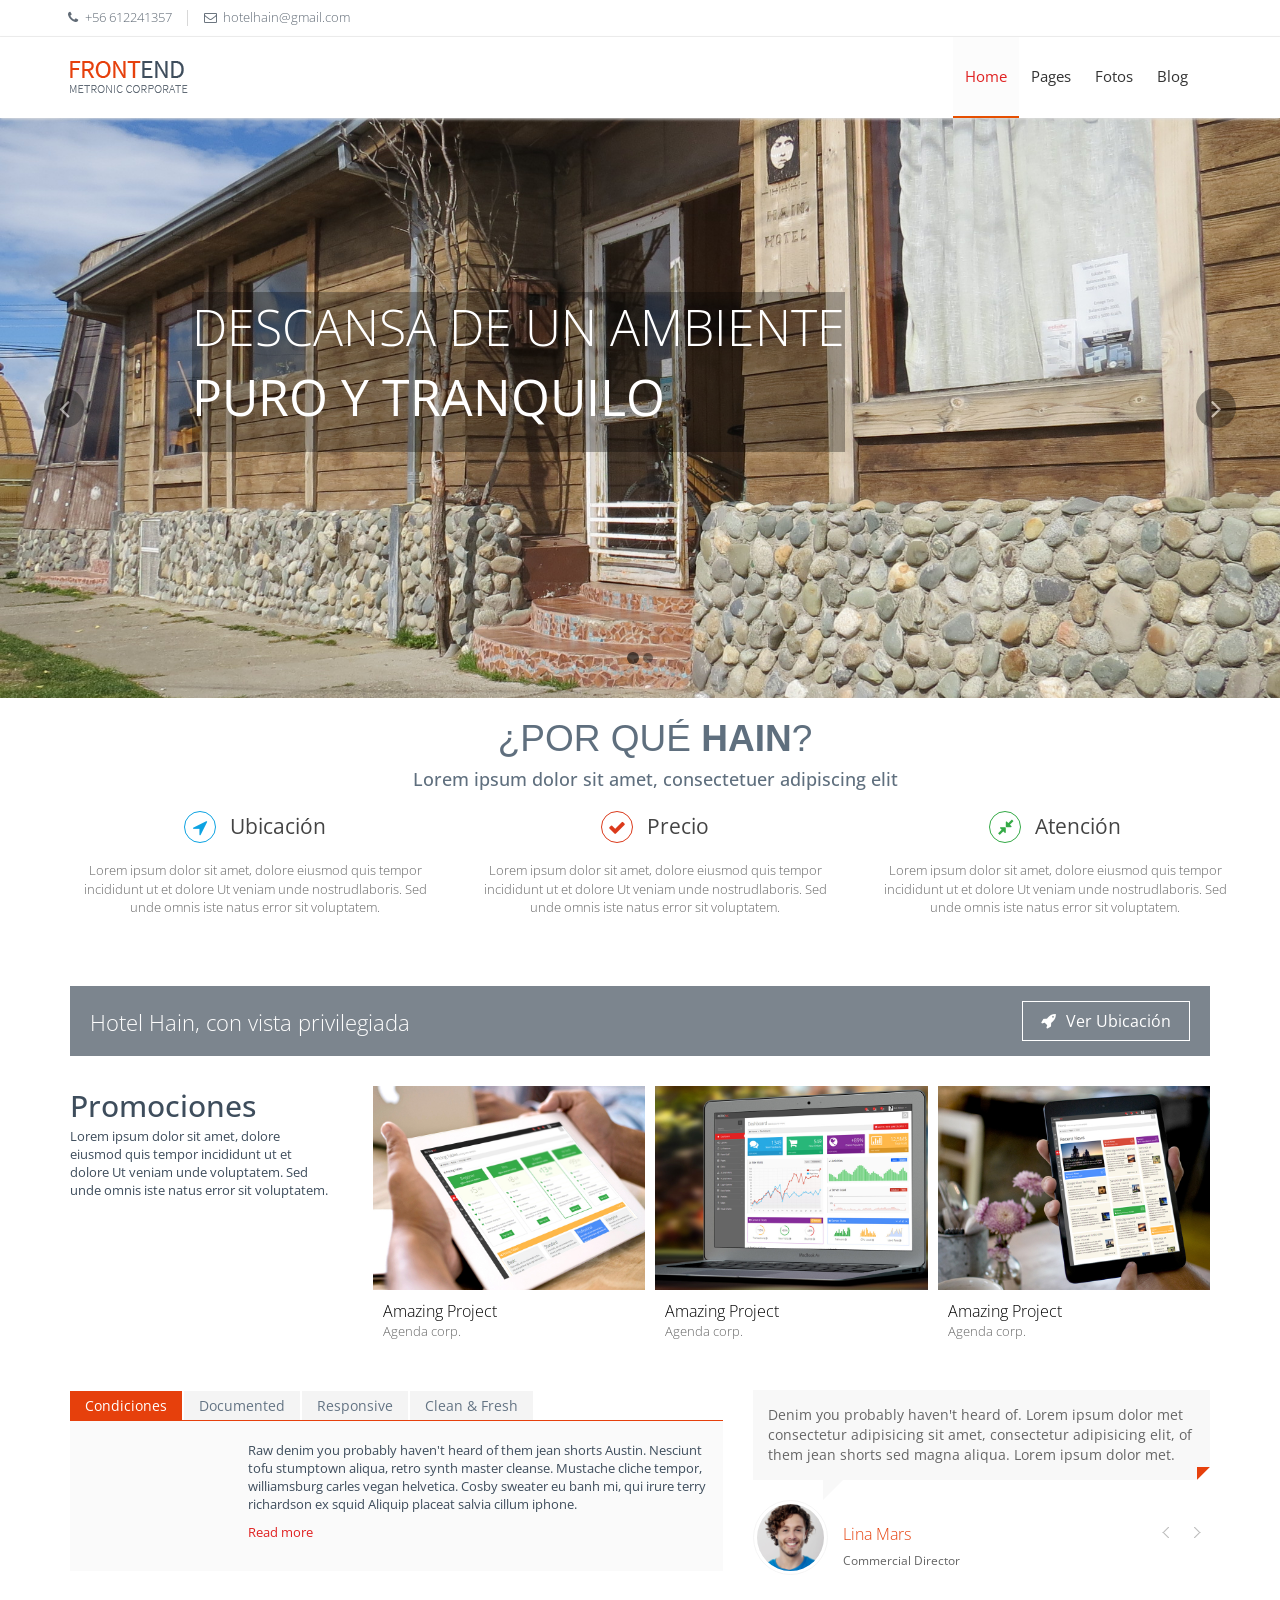
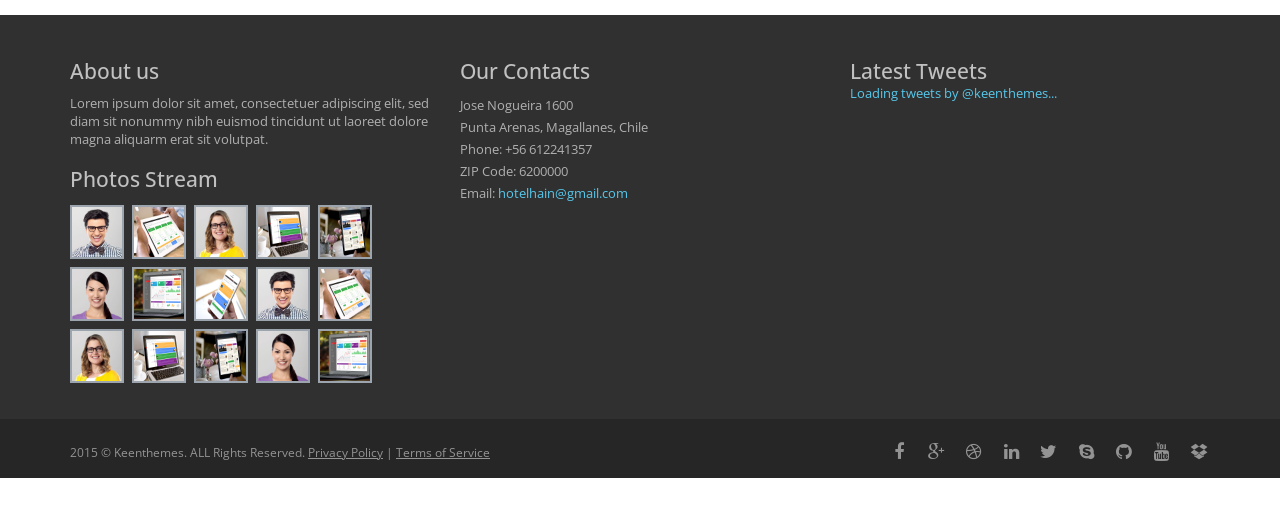
==== commit a6a8957c: "moar modifications" ====
--- a/index.html
+++ b/index.html
@@ -18,18 +18,18 @@
 <!-- Head BEGIN -->
 <head>
   <meta charset="utf-8">
-  <title>Hotel Hain - Punta Arenas</title>
+  <title>Hotel Hain</title>
 
   <meta content="width=device-width, initial-scale=1.0" name="viewport">
   <meta http-equiv="X-UA-Compatible" content="IE=edge,chrome=1">
 
-  <meta content="Hotel Hain" name="description">
-  <meta content="Hotel Hostel Hostal Hain Punta Arenas" name="keywords">
-  <meta content="Hain" name="author">
-
-  <meta property="og:site_name" content="Hotel Hain">
-  <meta property="og:title" content="Hotel Hain">
-  <meta property="og:description" content="Sitio Hotel Hain, Punta Arenas">
+  <meta content="Metronic Shop UI description" name="description">
+  <meta content="Metronic Shop UI keywords" name="keywords">
+  <meta content="keenthemes" name="author">
+
+  <meta property="og:site_name" content="-CUSTOMER VALUE-">
+  <meta property="og:title" content="-CUSTOMER VALUE-">
+  <meta property="og:description" content="-CUSTOMER VALUE-">
   <meta property="og:type" content="website">
   <meta property="og:image" content="-CUSTOMER VALUE-"><!-- link to image for socio -->
   <meta property="og:url" content="-CUSTOMER VALUE-">
@@ -89,13 +89,13 @@
                 <!-- BEGIN TOP BAR LEFT PART -->
                 <div class="col-md-6 col-sm-6 additional-shop-info">
                     <ul class="list-unstyled list-inline">
-                        <li><i class="fa fa-phone"></i><span>+1 456 6717</span></li>
-                        <li><i class="fa fa-envelope-o"></i><span>info@keenthemes.com</span></li>
+                        <li><i class="fa fa-phone"></i><span>+56 612241357</span></li>
+                        <li><i class="fa fa-envelope-o"></i><span>hotelhain@gmail.com</span></li>
                     </ul>
                 </div>
                 <!-- END TOP BAR LEFT PART -->
                 <!-- BEGIN TOP BAR MENU -->
-                <div class="col-md-6 col-sm-6 additional-nav">
+                <div class="col-md-6 col-sm-6 additional-nav hidden">
                     <ul class="list-unstyled list-inline pull-right">
                         <li><a href="page-login.html">Log In</a></li>
                         <li><a href="page-reg-page.html">Registration</a></li>
@@ -116,20 +116,18 @@
         <!-- BEGIN NAVIGATION -->
         <div class="header-navigation pull-right font-transform-inherit">
           <ul>
-            <li class="dropdown">
+            <li class="dropdown active">
               <a class="dropdown-toggle" data-toggle="dropdown" data-target="#" href="javascript:;">
                 Home 
                 
               </a>
                 
               <ul class="dropdown-menu">
-                <li class="active"><a href="index.html">Home Default</a></li>
-                <li><a href="index-header-fix.html">Home with Header Fixed</a></li>
+                <li><a href="index.html">Home Default</a></li>
+                <li class="active"><a href="index-header-fix.html">Home with Header Fixed</a></li>
                 <li><a href="index-without-topbar.html">Home without Top Bar</a></li>
               </ul>
             </li>
-           
-
 
             <li class="dropdown">
               <a class="dropdown-toggle" data-toggle="dropdown" data-target="#" href="javascript:;">
@@ -154,37 +152,10 @@
                 <li><a href="page-contacts.html">Contact</a></li>                
               </ul>
             </li>
+
             <li class="dropdown">
               <a class="dropdown-toggle" data-toggle="dropdown" data-target="#" href="javascript:;">
-                Multilevel
-                
-              </a>
-                
-              <ul class="dropdown-menu">
-                <li class="dropdown-submenu">
-                  <a href="index.html">Multi level <i class="fa fa-angle-right"></i></a>
-                  <ul class="dropdown-menu" role="menu">
-                    <li><a href="index.html">Second Level Link</a></li>
-                    <li><a href="index.html">Second Level Link</a></li>
-                    <li class="dropdown-submenu">
-                      <a class="dropdown-toggle" data-toggle="dropdown" data-target="#" href="javascript:;">
-                        Second Level Link 
-                        <i class="fa fa-angle-right"></i>
-                      </a>
-                      <ul class="dropdown-menu">
-                        <li><a href="index.html">Third Level Link</a></li>
-                        <li><a href="index.html">Third Level Link</a></li>
-                        <li><a href="index.html">Third Level Link</a></li>
-                      </ul>
-                    </li>
-                  </ul>
-                </li>
-              </ul>
-            </li>
-            <li class="dropdown">
-              <a class="dropdown-toggle" data-toggle="dropdown" data-target="#" href="javascript:;">
-                Portfolio 
-                
+                Fotos
               </a>
                 
               <ul class="dropdown-menu">
@@ -206,67 +177,8 @@
               </ul>
             </li>
 
-             <li class="dropdown dropdown-megamenu">
-              <a class="dropdown-toggle" data-toggle="dropdown" data-target="#" href="javascript:;">
-                Mega Menu
-                
-              </a>
-              <ul class="dropdown-menu">
-                <li>
-                  <div class="header-navigation-content">
-                    <div class="row">
-                      <div class="col-md-4 header-navigation-col">
-                        <h4>Footwear</h4>
-                        <ul>
-                          <li><a href="index.html">Astro Trainers</a></li>
-                          <li><a href="index.html">Basketball Shoes</a></li>
-                          <li><a href="index.html">Boots</a></li>
-                          <li><a href="index.html">Canvas Shoes</a></li>
-                          <li><a href="index.html">Football Boots</a></li>
-                          <li><a href="index.html">Golf Shoes</a></li>
-                          <li><a href="index.html">Hi Tops</a></li>
-                          <li><a href="index.html">Indoor Trainers</a></li>
-                        </ul>
-                      </div>
-                      <div class="col-md-4 header-navigation-col">
-                        <h4>Clothing</h4>
-                        <ul>
-                          <li><a href="index.html">Base Layer</a></li>
-                          <li><a href="index.html">Character</a></li>
-                          <li><a href="index.html">Chinos</a></li>
-                          <li><a href="index.html">Combats</a></li>
-                          <li><a href="index.html">Cricket Clothing</a></li>
-                          <li><a href="index.html">Fleeces</a></li>
-                          <li><a href="index.html">Gilets</a></li>
-                          <li><a href="index.html">Golf Tops</a></li>
-                        </ul>
-                      </div>
-                      <div class="col-md-4 header-navigation-col">
-                        <h4>Accessories</h4>
-                        <ul>
-                          <li><a href="index.html">Belts</a></li>
-                          <li><a href="index.html">Caps</a></li>
-                          <li><a href="index.html">Gloves</a></li>
-                        </ul>
-
-                        <h4>Clearance</h4>
-                        <ul>
-                          <li><a href="index.html">Jackets</a></li>
-                          <li><a href="index.html">Bottoms</a></li>
-                        </ul>
-                      </div>
-                    </div>
-                  </div>
-                </li>
-              </ul>
-            </li>   
-
-            
-            
-            <li><a href="http://themeforest.net/item/metronic-responsive-admin-dashboard-template/4021469?ref=keenthemes&amp;utm_source=download&amp;utm_medium=banner&amp;utm_campaign=metronic_frontend_freebie" target="_blank">Admin theme</a></li>
-
             <!-- BEGIN TOP SEARCH -->
-            <li class="menu-search">
+            <li class="menu-search hidden">
               <span class="sep"></span>
               <i class="fa fa-search search-btn"></i>
               <div class="search-box">
@@ -295,7 +207,6 @@
             <ol class="carousel-indicators carousel-indicators-frontend">
                 <li data-target="#carousel-example-generic" data-slide-to="0" class="active"></li>
                 <li data-target="#carousel-example-generic" data-slide-to="1"></li>
-                <li data-target="#carousel-example-generic" data-slide-to="2"></li>
             </ol>
 
             <!-- Wrapper for slides -->
@@ -303,13 +214,13 @@
                 <!-- First slide -->
                 <div class="item carousel-item-eight active">
                     <div class="container">
-                        <div class="carousel-position-six text-uppercase text-center">
-                            <h2 class="margin-bottom-20 animate-delay carousel-title-v5" data-animation="animated fadeInDown">
-                                Expore the power <br/>
-                                <span class="carousel-title-normal">of Metronic</span>
+                        <div class="carousel-position-two text-uppercase text-center carousel-caption"  data-animation="animated fadeInDown">
+                            <h2 class="margin-bottom-20 animate-delay carousel-title-v5">
+                                Descansa de un ambiente <br/>
+                                <span class="carousel-title-normal">Puro y Tranquilo</span>
                             </h2>
-                            <p class="carousel-subtitle-v5 border-top-bottom margin-bottom-30" data-animation="animated fadeInDown">This is what you were looking for</p>
-                            <a class="carousel-btn-green" href="#" data-animation="animated fadeInUp">Purchase Now!</a>
+                            <p class="carousel-subtitle-v5 border-top-bottom margin-bottom-30 hidden" data-animation="animated fadeInDown">This is what you were looking for</p>
+                            <a class="carousel-btn-green hidden" href="#" data-animation="animated fadeInUp">Purchase Now!</a>
                         </div>
                     </div>
                 </div>
@@ -317,40 +228,15 @@
                 <!-- Second slide -->
                 <div class="item carousel-item-nine">
                     <div class="container">
-                        <div class="carousel-position-six">
-                            <h2 class="animate-delay carousel-title-v6 text-uppercase" data-animation="animated fadeInDown">
-                                Need a website design?
+                        <div class="carousel-position-four text-uppercase text-center carousel-caption" data-animation="animated fadeInDown">
+                            <h2 class="animate-delay carousel-title-v6 text-uppercase">
+                                Disfruta paisajes
+                                <span class="carousel-title-normal">Increibles</span>
                             </h2>
-                            <p class="carousel-subtitle-v6 text-uppercase" data-animation="animated fadeInDown">
-                                This is what you were looking for
-                            </p>
-                            <p class="carousel-subtitle-v7 margin-bottom-30" data-animation="animated fadeInDown">
-                                Lorem ipsum dolor sit amet, consectetur adipiscing elit.<br/>
-                                Sed est nunc, sagittis at consectetur id.
-                            </p>
-                            <a class="carousel-btn-green" href="#" data-animation="animated fadeInUp">Purchase Now!</a>
+                            <a class="carousel-btn-green hidden" href="#" data-animation="animated fadeInUp">Purchase Now!</a>
                         </div>
                     </div>
                 </div>
-
-                <!-- Third slide -->
-                <div class="item carousel-item-ten">
-                    <div class="container">
-                        <div class="carousel-position-six">
-                            <h2 class="animate-delay carousel-title-v6 text-uppercase" data-animation="animated fadeInDown">
-                                Powerful &amp; Clean
-                            </h2>
-                            <p class="carousel-subtitle-v6 text-uppercase" data-animation="animated fadeInDown">
-                                Responsive Website &amp; Admin Theme
-                            </p>
-                            <p class="carousel-subtitle-v7 margin-bottom-30" data-animation="animated fadeInDown">
-                                Lorem ipsum dolor sit amet, consectetur adipiscing elit.<br/>
-                                Sed est nunc, sagittis at consectetur id.
-                            </p>
-                        </div>
-                    </div>
-                </div>
-            </div>
 
             <!-- Controls -->
             <a class="left carousel-control carousel-control-shop carousel-control-frontend" href="#carousel-example-generic" role="button" data-slide="prev">
@@ -365,39 +251,48 @@
 
     <div class="main">
       <div class="container">
-        <!-- BEGIN SERVICE BOX -->   
+
+        <div class="services-block content content-center why-hain" id="services">
+                <div class="container why-hain">
+                    <h2>¿Por qué <strong>Hain</strong>?</h2>
+                    <h4>Lorem ipsum dolor sit amet, consectetuer adipiscing elit</h4>
         <div class="row service-box margin-bottom-40">
           <div class="col-md-4 col-sm-4">
             <div class="service-box-heading">
               <em><i class="fa fa-location-arrow blue"></i></em>
-              <span>Multipurpose Template</span>
+              <span>Ubicación</span>
             </div>
             <p>Lorem ipsum dolor sit amet, dolore eiusmod quis tempor incididunt ut et dolore Ut veniam unde nostrudlaboris. Sed unde omnis iste natus error sit voluptatem.</p>
           </div>
           <div class="col-md-4 col-sm-4">
             <div class="service-box-heading">
               <em><i class="fa fa-check red"></i></em>
-              <span>Well Documented</span>
+              <span>Precio</span>
             </div>
             <p>Lorem ipsum dolor sit amet, dolore eiusmod quis tempor incididunt ut et dolore Ut veniam unde nostrudlaboris. Sed unde omnis iste natus error sit voluptatem.</p>
           </div>
           <div class="col-md-4 col-sm-4">
             <div class="service-box-heading">
               <em><i class="fa fa-compress green"></i></em>
-              <span>Responsive Design</span>
+              <span>Atención</span>
             </div>
             <p>Lorem ipsum dolor sit amet, dolore eiusmod quis tempor incididunt ut et dolore Ut veniam unde nostrudlaboris. Sed unde omnis iste natus error sit voluptatem.</p>
           </div>
         </div>
+
+                </div>
+            </div>
+        <!-- BEGIN SERVICE BOX -->   
+
         <!-- END SERVICE BOX -->
 
         <!-- BEGIN BLOCKQUOTE BLOCK -->   
         <div class="row quote-v1 margin-bottom-30">
           <div class="col-md-9">
-            <span>Metronic - The Most Complete &amp; Popular Admin &amp; Frontend Theme</span>
+            <span>Hotel Hain, con vista privilegiada</span>
           </div>
           <div class="col-md-3 text-right">
-            <a class="btn-transparent" href="http://www.keenthemes.com/preview/index.php?theme=metronic_admin" target="_blank"><i class="fa fa-rocket margin-right-10"></i>Preview Admin</a>
+            <a class="btn-transparent" href="" ><i class="fa fa-rocket margin-right-10"></i>Ver Ubicación</a>
           </div>
         </div>
         <!-- END BLOCKQUOTE BLOCK -->
@@ -405,7 +300,7 @@
         <!-- BEGIN RECENT WORKS -->
         <div class="row recent-work margin-bottom-40">
           <div class="col-md-3">
-            <h2><a href="portfolio.html">Recent Works</a></h2>
+            <h2><a href="portfolio.html">Promociones</a></h2>
             <p>Lorem ipsum dolor sit amet, dolore eiusmod quis tempor incididunt ut et dolore Ut veniam unde voluptatem. Sed unde omnis iste natus error sit voluptatem.</p>
           </div>
           <div class="col-md-9">
@@ -502,13 +397,14 @@
           </div>
         </div>   
         <!-- END RECENT WORKS -->
+
 
         <!-- BEGIN TABS AND TESTIMONIALS -->
         <div class="row mix-block margin-bottom-40">
           <!-- TABS -->
           <div class="col-md-7 tab-style-1">
             <ul class="nav nav-tabs">
-              <li class="active"><a href="#tab-1" data-toggle="tab">Multipurpose</a></li>
+              <li class="active"><a href="#tab-1" data-toggle="tab">Condiciones</a></li>
               <li><a href="#tab-2" data-toggle="tab">Documented</a></li>
               <li><a href="#tab-3" data-toggle="tab">Responsive</a></li>
               <li><a href="#tab-4" data-toggle="tab">Clean & Fresh</a></li>
@@ -592,7 +488,7 @@
         <!-- END TABS AND TESTIMONIALS -->
 
         <!-- BEGIN STEPS -->
-        <div class="row margin-bottom-40 front-steps-wrapper front-steps-count-3">
+        <div class="row margin-bottom-40 front-steps-wrapper front-steps-count-3 hidden">
           <div class="col-md-4 col-sm-4 front-step-col">
             <div class="front-step front-step1">
               <h2>Goal definition</h2>
@@ -615,7 +511,7 @@
         <!-- END STEPS -->
 
         <!-- BEGIN CLIENTS -->
-        <div class="row margin-bottom-40 our-clients">
+        <div class="row margin-bottom-40 our-clients hidden">
           <div class="col-md-3">
             <h2><a href="javascript:;">Our Clients</a></h2>
             <p>Lorem dipsum folor margade sitede lametep eiusmod psumquis dolore.</p>
@@ -713,26 +609,13 @@
           <div class="col-md-4 col-sm-6 pre-footer-col">
             <h2>Our Contacts</h2>
             <address class="margin-bottom-40">
-              35, Lorem Lis Street, Park Ave<br>
-              California, US<br>
-              Phone: 300 323 3456<br>
-              Fax: 300 323 1456<br>
-              Email: <a href="mailto:info@metronic.com">info@metronic.com</a><br>
-              Skype: <a href="skype:metronic">metronic</a>
+              Jose Nogueira 1600 <br>
+              Punta Arenas, Magallanes, Chile<br>
+              Phone: +56 612241357<br>
+              ZIP Code: 6200000 <br>
+              Email: <a href="mailto:hotelhain@gmail.com">hotelhain@gmail.com</a><br>
             </address>
 
-            <div class="pre-footer-subscribe-box pre-footer-subscribe-box-vertical">
-              <h2>Newsletter</h2>
-              <p>Subscribe to our newsletter and stay up to date with the latest news and deals!</p>
-              <form action="#">
-                <div class="input-group">
-                  <input type="text" placeholder="youremail@mail.com" class="form-control">
-                  <span class="input-group-btn">
-                    <button class="btn btn-primary" type="submit">Subscribe</button>
-                  </span>
-                </div>
-              </form>
-            </div>
           </div>
           <!-- END BOTTOM CONTACTS -->
 
@@ -780,7 +663,7 @@
     <!-- BEGIN CORE PLUGINS (REQUIRED FOR ALL PAGES) -->
     <!--[if lt IE 9]>
     <script src="assets/plugins/respond.min.js"></script>
-    <![endif]--> 
+    <![endif]-->
     <script src="assets/plugins/jquery.min.js" type="text/javascript"></script>
     <script src="assets/plugins/jquery-migrate.min.js" type="text/javascript"></script>
     <script src="assets/plugins/bootstrap/js/bootstrap.min.js" type="text/javascript"></script>      
@@ -798,8 +681,8 @@
             Layout.init();    
             Layout.initOWL();
             Layout.initTwitter();
-            //Layout.initFixHeaderWithPreHeader(); /* Switch On Header Fixing (only if you have pre-header) */
-            //Layout.initNavScrolling(); 
+            Layout.initFixHeaderWithPreHeader(); /* Switch On Header Fixing (only if you have pre-header) */
+            Layout.initNavScrolling();
         });
     </script>
     <!-- END PAGE LEVEL JAVASCRIPTS -->
--- a/assets/pages/css/slider.css
+++ b/assets/pages/css/slider.css
@@ -97,25 +97,25 @@
 
 /* Carousel Item Background Images */
 .carousel-slider .carousel-item-eight {
-    background: url(../../../assets/pages/img/frontend-slider/bg9.jpg);
+    background: url(../../../assets/hain_images/frontis_1.jpg);
     background-size: cover;
     background-position: center center;
 }
 
 .carousel-slider .carousel-item-nine {
-    background: url(../../../assets/pages/img/frontend-slider/bg1.jpg);
+    background: url(../../../assets/hain_images/march-2014021v2-1_by_ignacio_palacios.jpg);
     background-size: cover;
     background-position: center center;
 }
 
 .carousel-slider .carousel-item-ten {
-    background: url(../../../assets/pages/img/frontend-slider/bg2.jpg);
+    background: url(../../../assets/hain_images/vista_comedor_2.jpg);
     background-size: cover;
     background-position: center center;
 }
 
 .carousel-slider .carousel-item-eleven {
-    background: url(../../../assets/pages/img/frontend-slider/bg3.jpg);
+    background: url(../../../assets/hain_images/vista_ventana_3.jpg);
     background-size: cover;
     background-position: center center;
 }
@@ -164,7 +164,7 @@
     font-size: 50px;
     font-weight: 200;
     line-height: 1.4;
-    color: #3f5862;
+    color: #fff;
 }
 
 .carousel-slider .carousel-title-normal {
--- a/assets/corporate/css/custom.css
+++ b/assets/corporate/css/custom.css
@@ -1 +1,17 @@
 /* here you can put your own css to customize and override the theme */
+.carousel-caption{
+    background: rgba(0,0,0,0.3);
+}
+.why-hain{
+	padding: 10px 0 10px;
+	text-align: center;
+	color: #5f6f7e;
+    direction: ltr;
+    font: 300 14px/1.4 "Open Sans", Arial, sans-serif;
+}
+.why-hain .container h2{
+    font: 400 37px "PT Sans Narrow", Arial, sans-serif;
+    margin: 0 0 10px;
+    text-transform: uppercase;
+    text-align: center;
+}
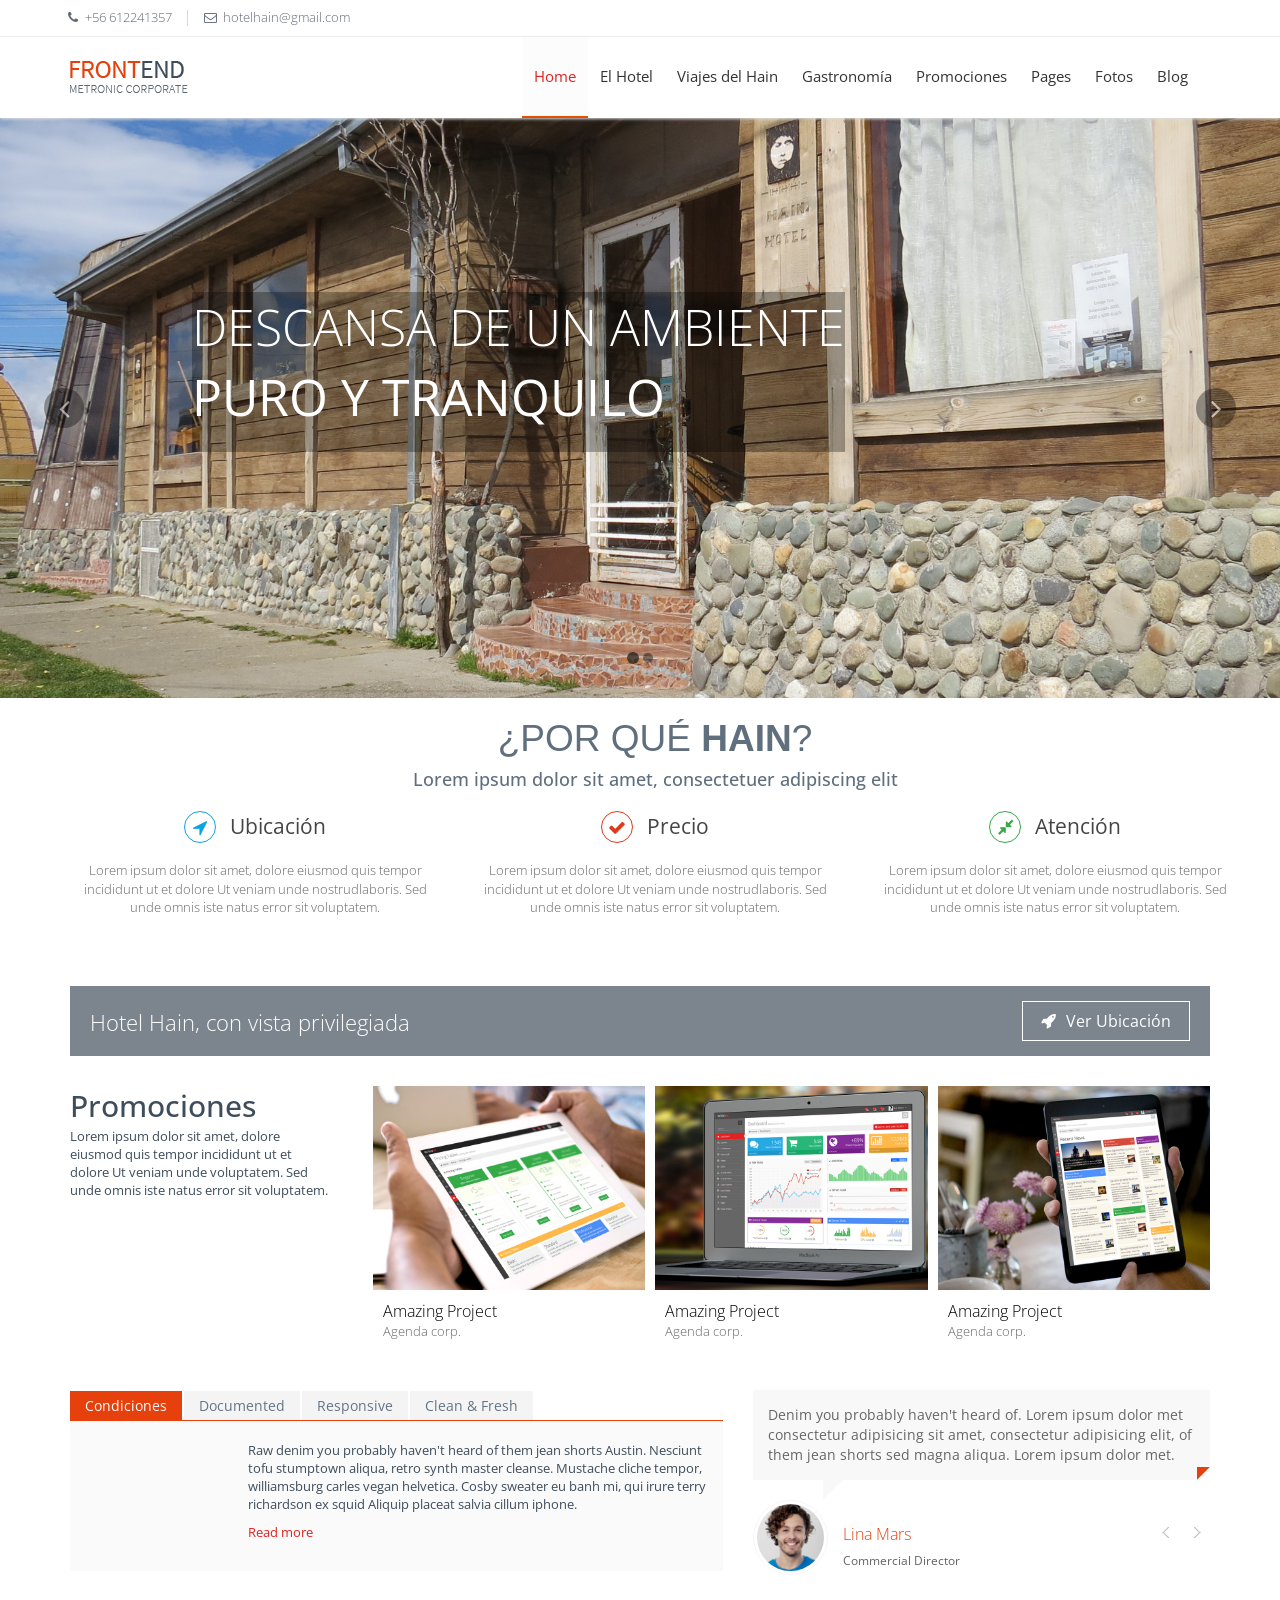
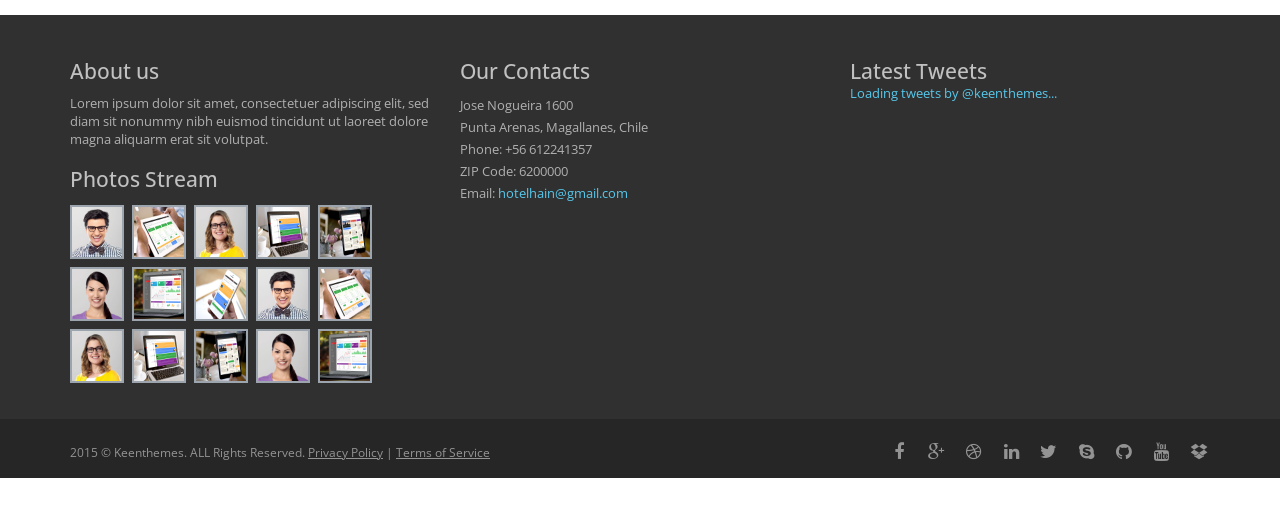
==== commit 3880ad5d: "working" ====
--- a/index.html
+++ b/index.html
@@ -131,10 +131,36 @@
 
             <li class="dropdown">
               <a class="dropdown-toggle" data-toggle="dropdown" data-target="#" href="javascript:;">
+                El Hotel 
+              </a>
+              <ul class="dropdown-menu">
+                <li><a href="page-services.html">Servicios</a></li>
+                <li><a href="page-rooms.html">Habitaciones</a></li>
+                <li><a href="page-prices.html">Tarifas</a></li>
+                <li><a href="page-reservations.html">Reservas</a></li>
+                <li><a href="page-contacts.html">Ubicación</a></li>
+              </ul>
+            </li>
+
+            <li>
+              <a href="page-travel.html">Viajes del Hain
+              </a>
+            </li>
+
+            <li>
+              <a href="page-gastronomy.html">Gastronomía
+              </a>
+            </li>
+            <li>
+              <a href="page-promos.html">Promociones
+              </a>
+            </li>
+
+            <li class="dropdown">
+              <a class="dropdown-toggle" data-toggle="dropdown" data-target="#" href="javascript:;">
                 Pages 
                 
               </a>
-                
               <ul class="dropdown-menu">
                 <li><a href="page-about.html">About Us</a></li>
                 <li><a href="page-services.html">Services</a></li>
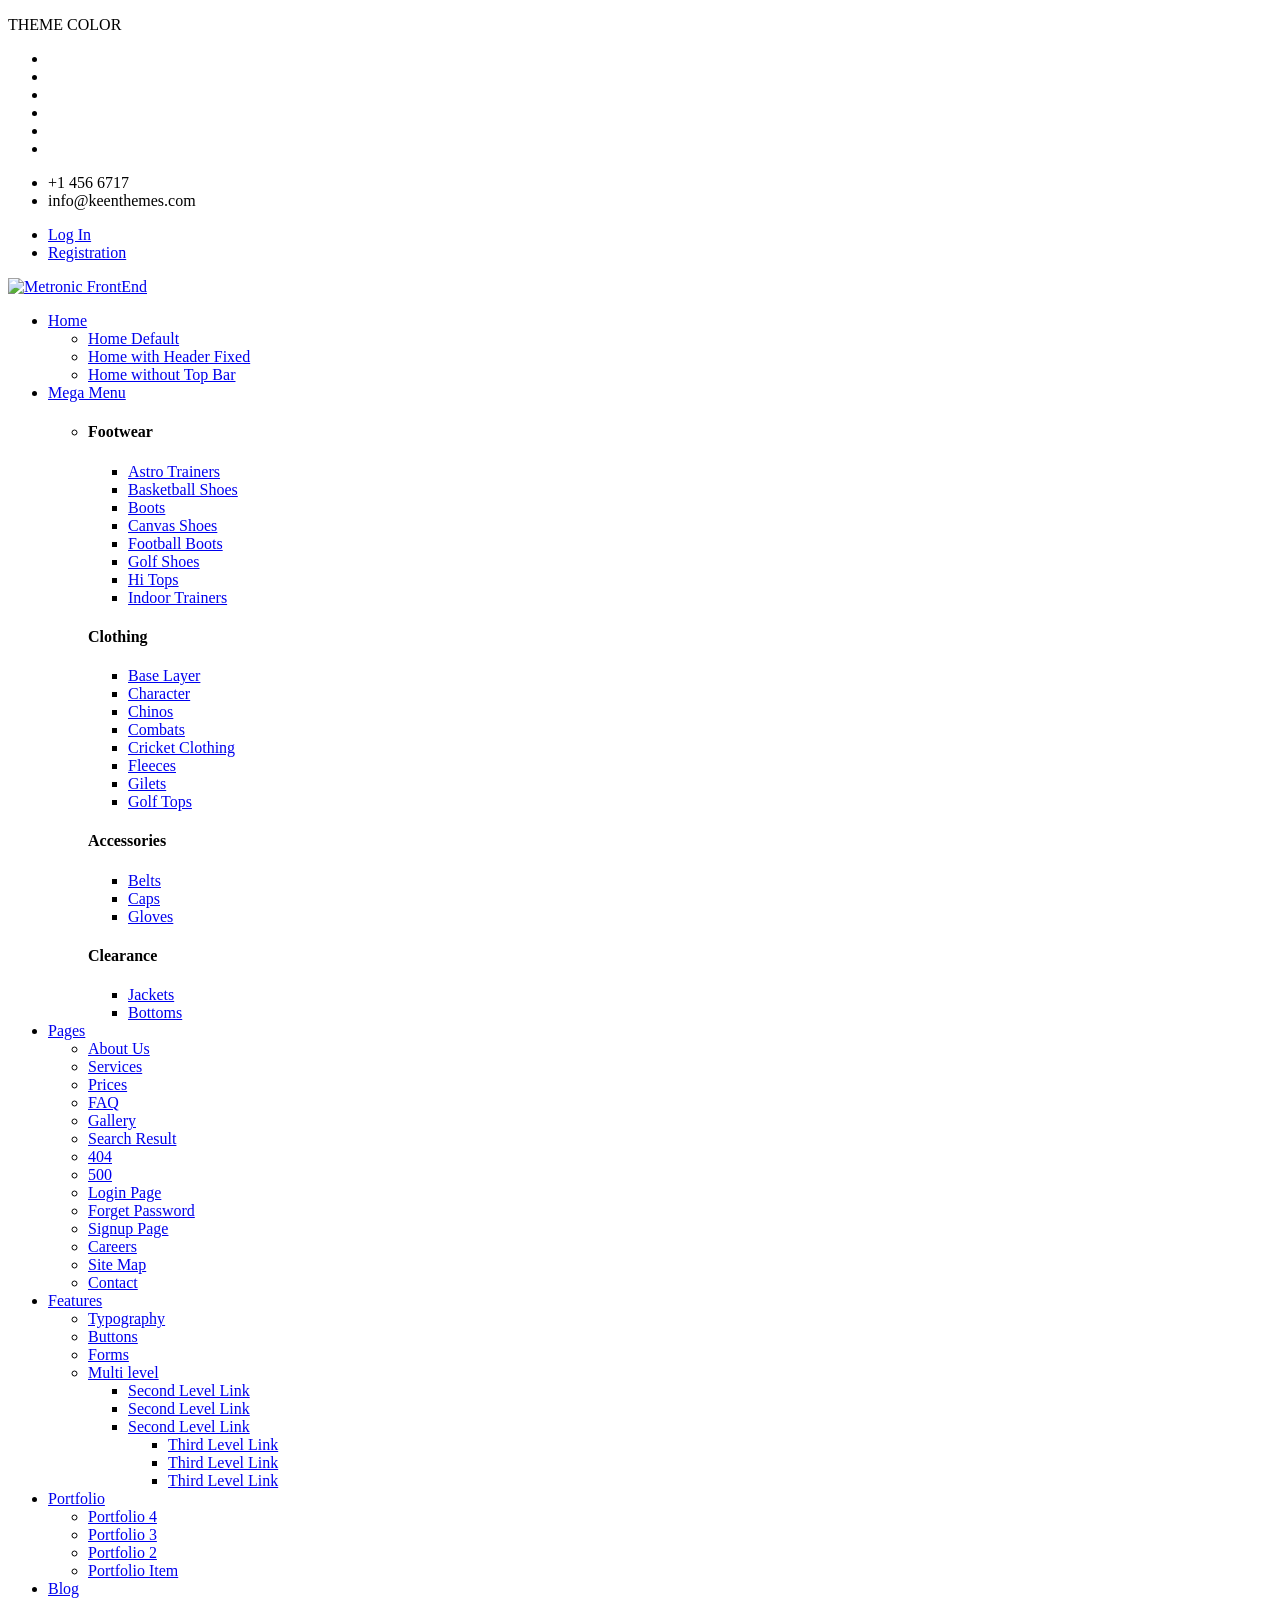
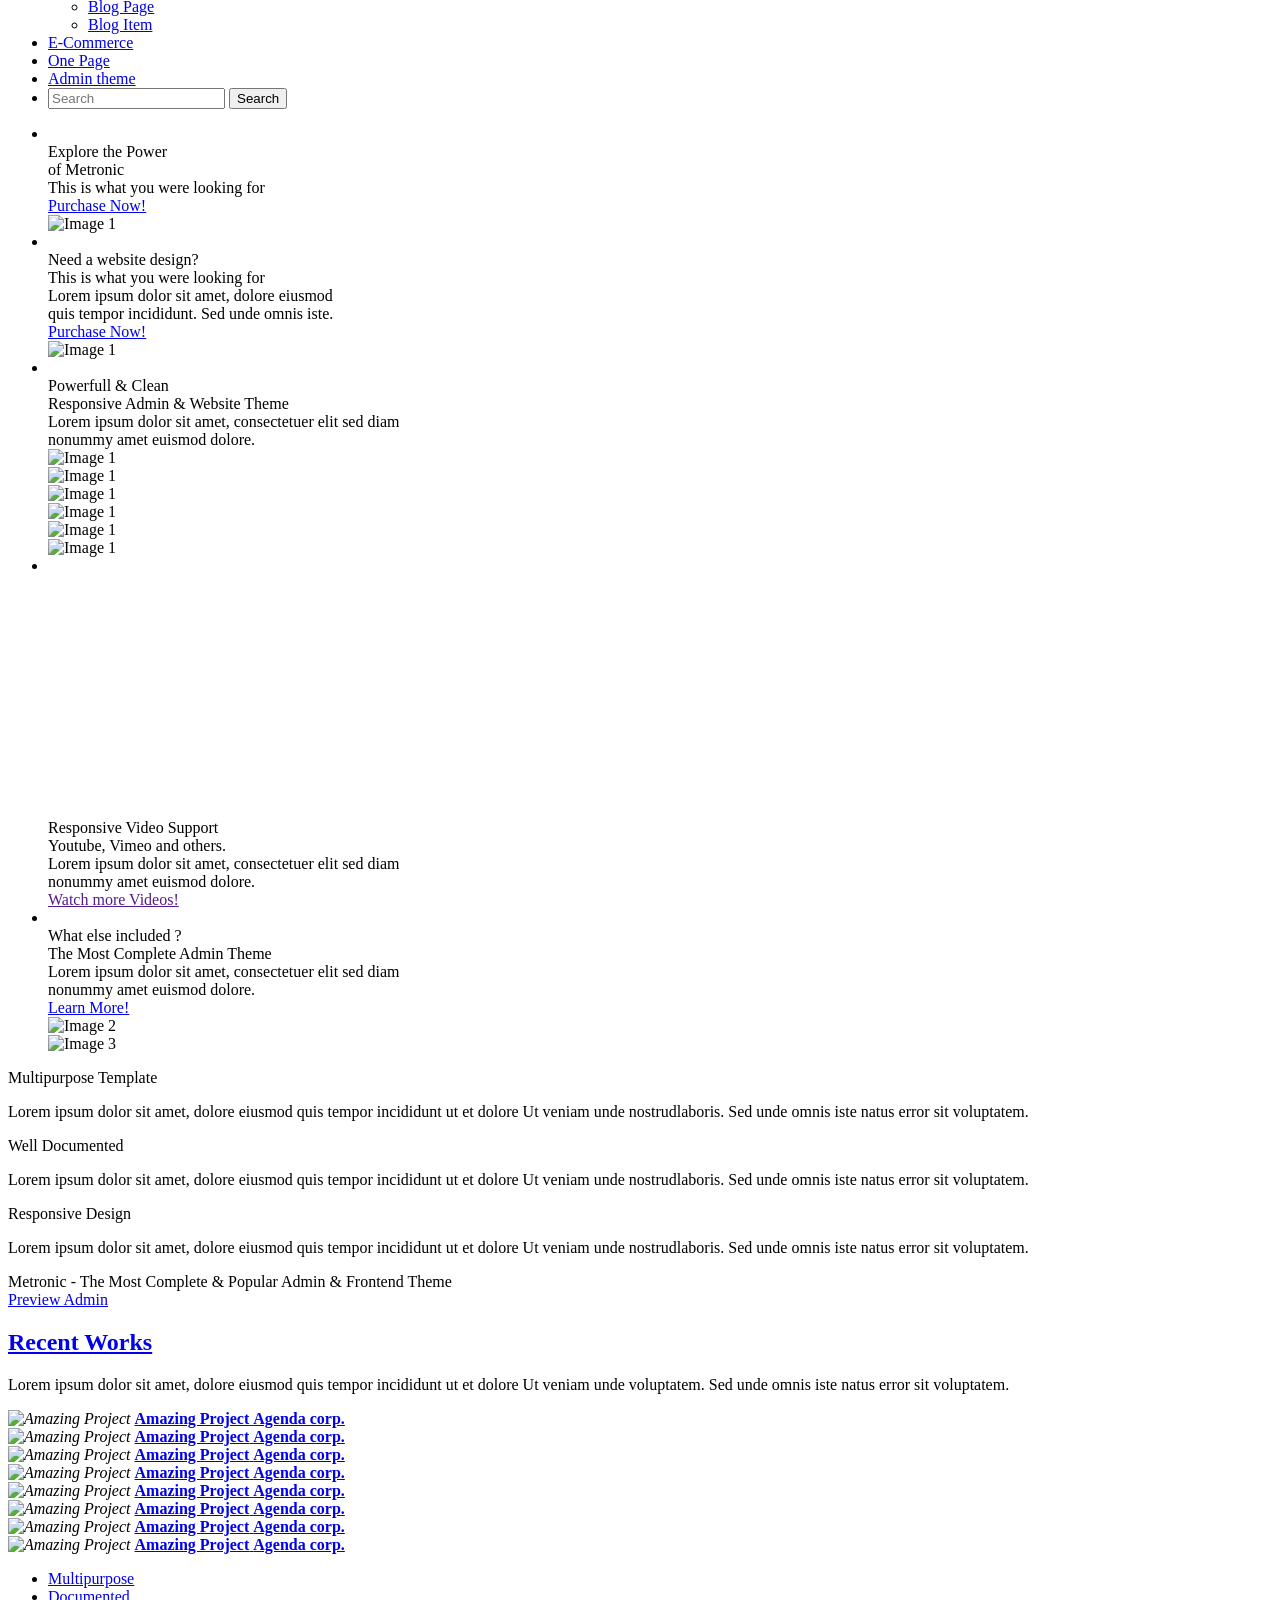
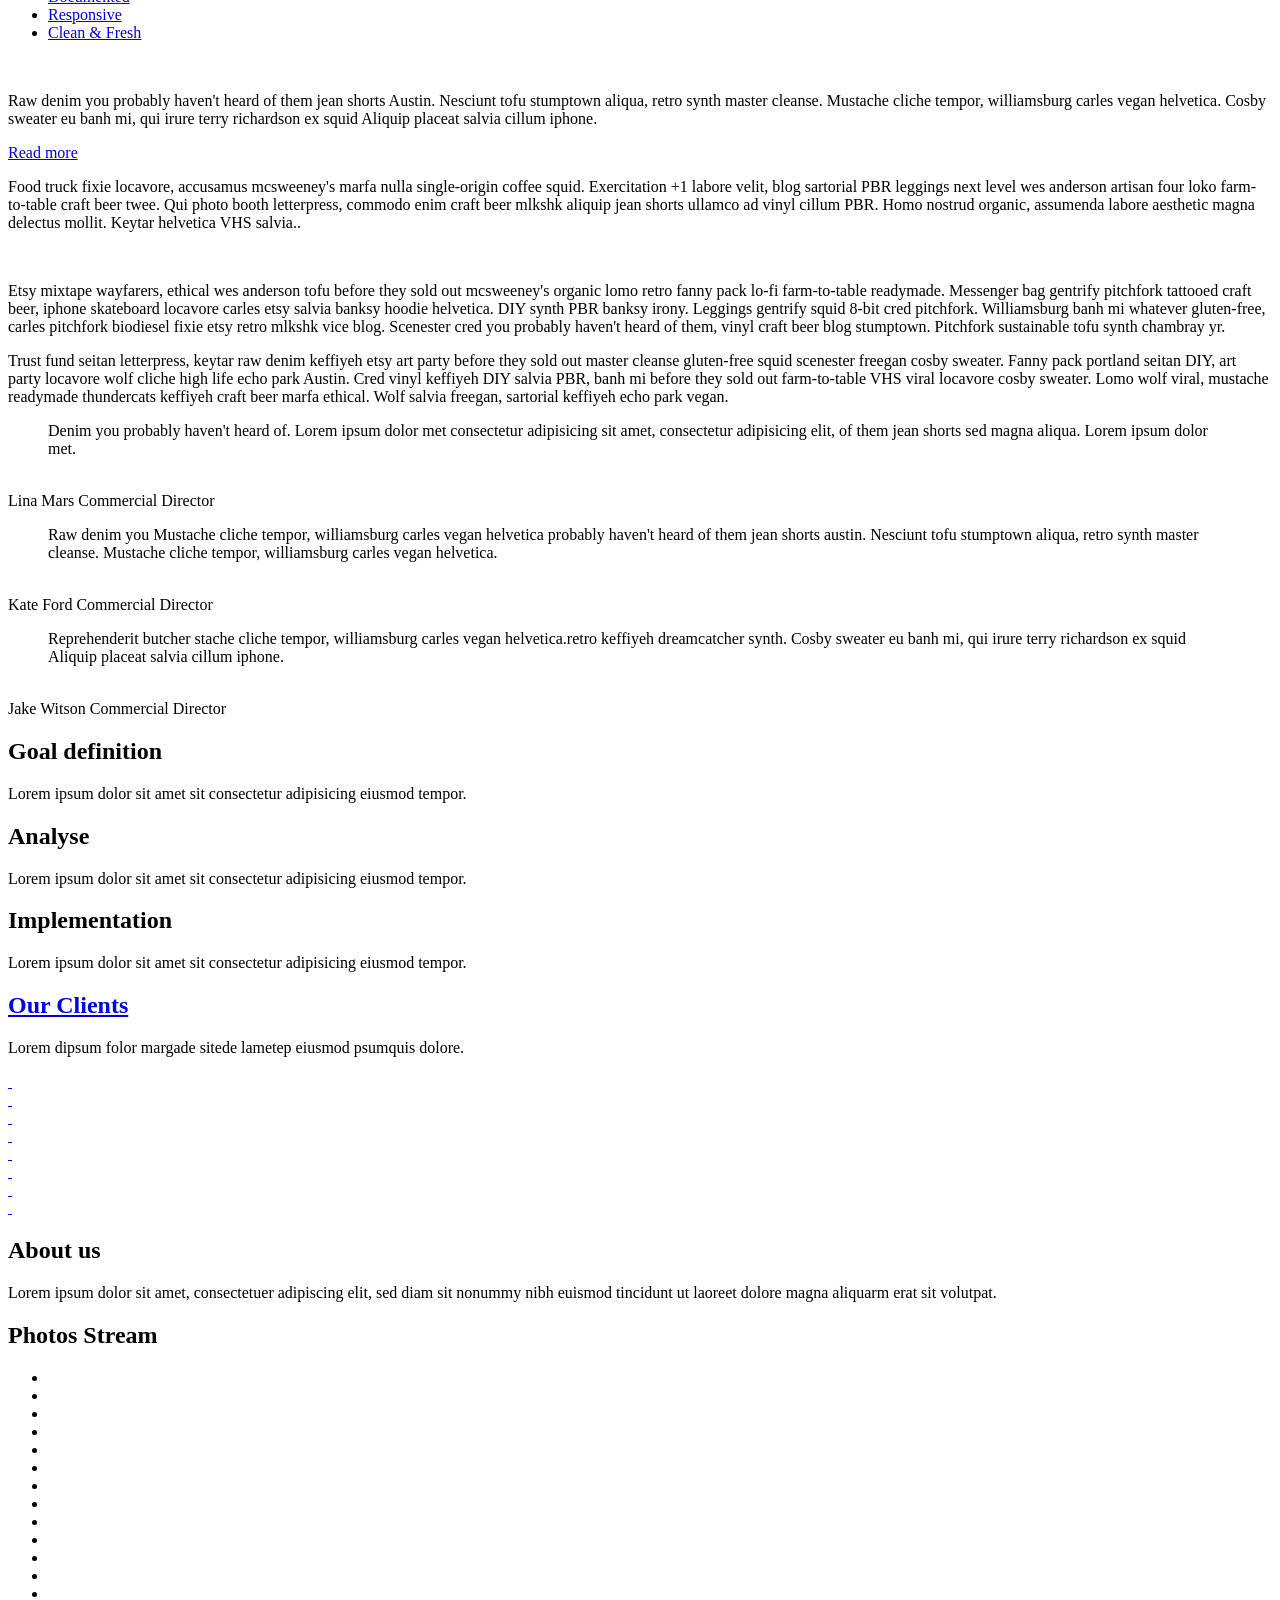
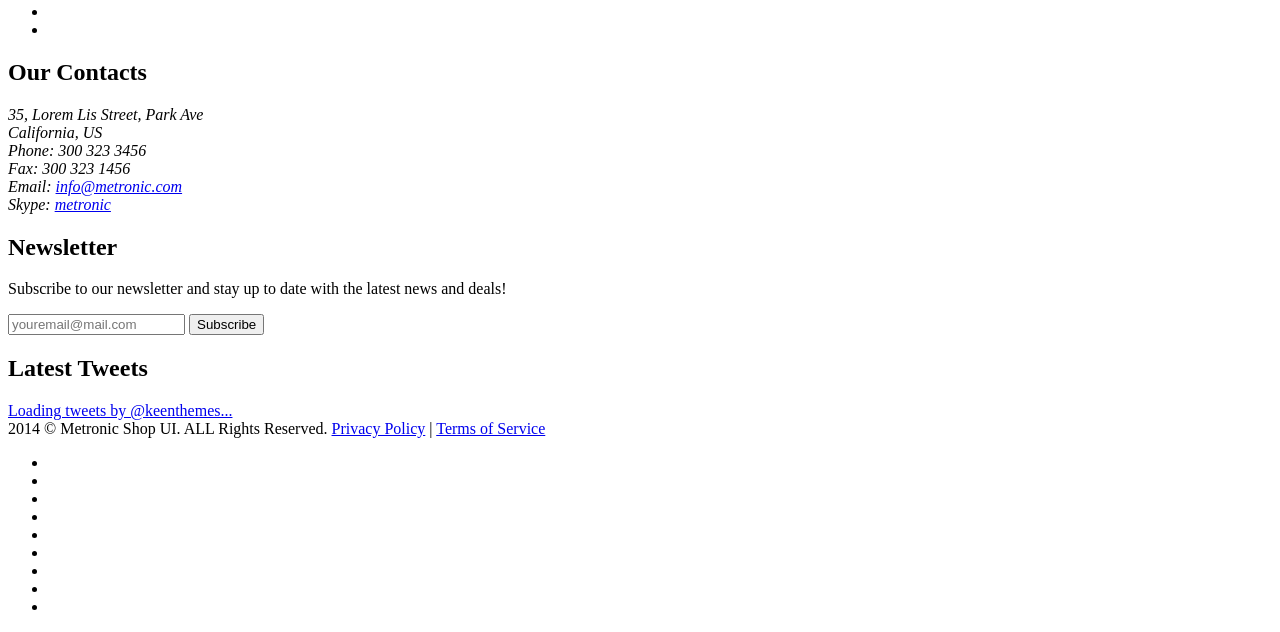
==== commit a57c52e3: "template of pages" ====
--- a/index.html
+++ b/index.html
@@ -1,13 +1,14 @@
 <!DOCTYPE html>
-<!--
-Template: Metronic Frontend Freebie - Responsive HTML Template Based On Twitter Bootstrap 3.3.4
-Version: 1.0.0
+<!-- 
+Template Name: Metronic - Responsive Admin Dashboard Template build with Twitter Bootstrap 3.2.0
+Version: 3.1.3
 Author: KeenThemes
 Website: http://www.keenthemes.com/
 Contact: support@keenthemes.com
 Follow: www.twitter.com/keenthemes
 Like: www.facebook.com/keenthemes
-Purchase Premium Metronic Admin Theme: http://themeforest.net/item/metronic-responsive-admin-dashboard-template/4021469?ref=keenthemes
+Purchase: http://themeforest.net/item/metronic-responsive-admin-dashboard-template/4021469?ref=keenthemes
+License: You must have a valid license purchased only from themeforest (the above link) in order to legally use the theme for your project.
 -->
 <!--[if IE 8]> <html lang="en" class="ie8 no-js"> <![endif]-->
 <!--[if IE 9]> <html lang="en" class="ie9 no-js"> <![endif]-->
@@ -18,7 +19,7 @@
 <!-- Head BEGIN -->
 <head>
   <meta charset="utf-8">
-  <title>Hotel Hain</title>
+  <title>Metronic Frontend (with Top Bar)</title>
 
   <meta content="width=device-width, initial-scale=1.0" name="viewport">
   <meta http-equiv="X-UA-Compatible" content="IE=edge,chrome=1">
@@ -41,23 +42,23 @@
   <!-- Fonts END -->
 
   <!-- Global styles START -->          
-  <link href="assets/plugins/font-awesome/css/font-awesome.min.css" rel="stylesheet">
-  <link href="assets/plugins/bootstrap/css/bootstrap.min.css" rel="stylesheet">
+  <link href="../../assets/global/plugins/font-awesome/css/font-awesome.min.css" rel="stylesheet">
+  <link href="../../assets/global/plugins/bootstrap/css/bootstrap.min.css" rel="stylesheet">
   <!-- Global styles END --> 
    
   <!-- Page level plugin styles START -->
-  <link href="assets/pages/css/animate.css" rel="stylesheet">
-  <link href="assets/plugins/fancybox/source/jquery.fancybox.css" rel="stylesheet">
-  <link href="assets/plugins/owl.carousel/assets/owl.carousel.css" rel="stylesheet">
+  <link href="../../assets/global/plugins/fancybox/source/jquery.fancybox.css" rel="stylesheet">
+  <link href="../../assets/global/plugins/carousel-owl-carousel/owl-carousel/owl.carousel.css" rel="stylesheet">
+  <link href="../../assets/global/plugins/slider-revolution-slider/rs-plugin/css/settings.css" rel="stylesheet">
   <!-- Page level plugin styles END -->
 
   <!-- Theme styles START -->
-  <link href="assets/pages/css/components.css" rel="stylesheet">
-  <link href="assets/pages/css/slider.css" rel="stylesheet">
-  <link href="assets/corporate/css/style.css" rel="stylesheet">
-  <link href="assets/corporate/css/style-responsive.css" rel="stylesheet">
-  <link href="assets/corporate/css/themes/red.css" rel="stylesheet" id="style-color">
-  <link href="assets/corporate/css/custom.css" rel="stylesheet">
+  <link href="../../assets/global/css/components.css" rel="stylesheet">
+  <link href="../../assets/frontend/layout/css/style.css" rel="stylesheet">
+  <link href="../../assets/frontend/pages/css/style-revolution-slider.css" rel="stylesheet"><!-- metronic revo slider styles -->
+  <link href="../../assets/frontend/layout/css/style-responsive.css" rel="stylesheet">
+  <link href="../../assets/frontend/layout/css/themes/red.css" rel="stylesheet" id="style-color">
+  <link href="../../assets/frontend/layout/css/custom.css" rel="stylesheet">
   <!-- Theme styles END -->
 </head>
 <!-- Head END -->
@@ -65,7 +66,7 @@
 <!-- Body BEGIN -->
 <body class="corporate">
     <!-- BEGIN STYLE CUSTOMIZER -->
-    <div class="color-panel hidden-sm hidden">
+    <div class="color-panel hidden-sm">
       <div class="color-mode-icons icon-color"></div>
       <div class="color-mode-icons icon-color-close"></div>
       <div class="color-mode">
@@ -89,13 +90,13 @@
                 <!-- BEGIN TOP BAR LEFT PART -->
                 <div class="col-md-6 col-sm-6 additional-shop-info">
                     <ul class="list-unstyled list-inline">
-                        <li><i class="fa fa-phone"></i><span>+56 612241357</span></li>
-                        <li><i class="fa fa-envelope-o"></i><span>hotelhain@gmail.com</span></li>
+                        <li><i class="fa fa-phone"></i><span>+1 456 6717</span></li>
+                        <li><i class="fa fa-envelope-o"></i><span>info@keenthemes.com</span></li>
                     </ul>
                 </div>
                 <!-- END TOP BAR LEFT PART -->
                 <!-- BEGIN TOP BAR MENU -->
-                <div class="col-md-6 col-sm-6 additional-nav hidden">
+                <div class="col-md-6 col-sm-6 additional-nav">
                     <ul class="list-unstyled list-inline pull-right">
                         <li><a href="page-login.html">Log In</a></li>
                         <li><a href="page-reg-page.html">Registration</a></li>
@@ -109,58 +110,85 @@
     <!-- BEGIN HEADER -->
     <div class="header">
       <div class="container">
-        <a class="site-logo" href="index.html"><img src="assets/corporate/img/logos/logo-corp-red.png" alt="Metronic FrontEnd"></a>
+        <a class="site-logo" href="index.html"><img src="../../assets/frontend/layout/img/logos/logo-corp-red.png" alt="Metronic FrontEnd"></a>
 
         <a href="javascript:void(0);" class="mobi-toggler"><i class="fa fa-bars"></i></a>
 
         <!-- BEGIN NAVIGATION -->
         <div class="header-navigation pull-right font-transform-inherit">
           <ul>
-            <li class="dropdown active">
-              <a class="dropdown-toggle" data-toggle="dropdown" data-target="#" href="javascript:;">
+            <li class="dropdown">
+              <a class="dropdown-toggle" data-toggle="dropdown" data-target="#" href="#">
                 Home 
                 
               </a>
                 
               <ul class="dropdown-menu">
-                <li><a href="index.html">Home Default</a></li>
-                <li class="active"><a href="index-header-fix.html">Home with Header Fixed</a></li>
+                <li class="active"><a href="index.html">Home Default</a></li>
+                <li><a href="index-header-fix.html">Home with Header Fixed</a></li>
                 <li><a href="index-without-topbar.html">Home without Top Bar</a></li>
               </ul>
             </li>
-
-            <li class="dropdown">
-              <a class="dropdown-toggle" data-toggle="dropdown" data-target="#" href="javascript:;">
-                El Hotel 
+            <li class="dropdown dropdown-megamenu">
+              <a class="dropdown-toggle" data-toggle="dropdown" data-target="#" href="#">
+                Mega Menu
+                
               </a>
               <ul class="dropdown-menu">
-                <li><a href="page-services.html">Servicios</a></li>
-                <li><a href="page-rooms.html">Habitaciones</a></li>
-                <li><a href="page-prices.html">Tarifas</a></li>
-                <li><a href="page-reservations.html">Reservas</a></li>
-                <li><a href="page-contacts.html">Ubicación</a></li>
+                <li>
+                  <div class="header-navigation-content">
+                    <div class="row">
+                      <div class="col-md-4 header-navigation-col">
+                        <h4>Footwear</h4>
+                        <ul>
+                          <li><a href="index.html">Astro Trainers</a></li>
+                          <li><a href="index.html">Basketball Shoes</a></li>
+                          <li><a href="index.html">Boots</a></li>
+                          <li><a href="index.html">Canvas Shoes</a></li>
+                          <li><a href="index.html">Football Boots</a></li>
+                          <li><a href="index.html">Golf Shoes</a></li>
+                          <li><a href="index.html">Hi Tops</a></li>
+                          <li><a href="index.html">Indoor Trainers</a></li>
+                        </ul>
+                      </div>
+                      <div class="col-md-4 header-navigation-col">
+                        <h4>Clothing</h4>
+                        <ul>
+                          <li><a href="index.html">Base Layer</a></li>
+                          <li><a href="index.html">Character</a></li>
+                          <li><a href="index.html">Chinos</a></li>
+                          <li><a href="index.html">Combats</a></li>
+                          <li><a href="index.html">Cricket Clothing</a></li>
+                          <li><a href="index.html">Fleeces</a></li>
+                          <li><a href="index.html">Gilets</a></li>
+                          <li><a href="index.html">Golf Tops</a></li>
+                        </ul>
+                      </div>
+                      <div class="col-md-4 header-navigation-col">
+                        <h4>Accessories</h4>
+                        <ul>
+                          <li><a href="index.html">Belts</a></li>
+                          <li><a href="index.html">Caps</a></li>
+                          <li><a href="index.html">Gloves</a></li>
+                        </ul>
+
+                        <h4>Clearance</h4>
+                        <ul>
+                          <li><a href="index.html">Jackets</a></li>
+                          <li><a href="index.html">Bottoms</a></li>
+                        </ul>
+                      </div>
+                    </div>
+                  </div>
+                </li>
               </ul>
             </li>
-
-            <li>
-              <a href="page-travel.html">Viajes del Hain
+            <li class="dropdown">
+              <a class="dropdown-toggle" data-toggle="dropdown" data-target="#" href="#">
+                Pages 
+                
               </a>
-            </li>
-
-            <li>
-              <a href="page-gastronomy.html">Gastronomía
-              </a>
-            </li>
-            <li>
-              <a href="page-promos.html">Promociones
-              </a>
-            </li>
-
-            <li class="dropdown">
-              <a class="dropdown-toggle" data-toggle="dropdown" data-target="#" href="javascript:;">
-                Pages 
-                
-              </a>
+                
               <ul class="dropdown-menu">
                 <li><a href="page-about.html">About Us</a></li>
                 <li><a href="page-services.html">Services</a></li>
@@ -178,10 +206,41 @@
                 <li><a href="page-contacts.html">Contact</a></li>                
               </ul>
             </li>
-
             <li class="dropdown">
-              <a class="dropdown-toggle" data-toggle="dropdown" data-target="#" href="javascript:;">
-                Fotos
+              <a class="dropdown-toggle" data-toggle="dropdown" data-target="#" href="#">
+                Features 
+                
+              </a>
+                
+              <ul class="dropdown-menu">
+                <li><a href="feature-typography.html">Typography</a></li>
+                <li><a href="feature-buttons.html">Buttons</a></li>
+                <li><a href="feature-forms.html">Forms</a></li>
+                
+                <li class="dropdown-submenu">
+                  <a href="index.html">Multi level <i class="fa fa-angle-right"></i></a>
+                  <ul class="dropdown-menu" role="menu">
+                    <li><a href="index.html">Second Level Link</a></li>
+                    <li><a href="index.html">Second Level Link</a></li>
+                    <li class="dropdown-submenu">
+                      <a class="dropdown-toggle" data-toggle="dropdown" data-target="#" href="#">
+                        Second Level Link 
+                        <i class="fa fa-angle-right"></i>
+                      </a>
+                      <ul class="dropdown-menu">
+                        <li><a href="index.html">Third Level Link</a></li>
+                        <li><a href="index.html">Third Level Link</a></li>
+                        <li><a href="index.html">Third Level Link</a></li>
+                      </ul>
+                    </li>
+                  </ul>
+                </li>
+              </ul>
+            </li>
+            <li class="dropdown">
+              <a class="dropdown-toggle" data-toggle="dropdown" data-target="#" href="#">
+                Portfolio 
+                
               </a>
                 
               <ul class="dropdown-menu">
@@ -192,7 +251,7 @@
               </ul>
             </li>
             <li class="dropdown">
-              <a class="dropdown-toggle" data-toggle="dropdown" data-target="#" href="javascript:;">
+              <a class="dropdown-toggle" data-toggle="dropdown" data-target="#" href="#">
                 Blog 
                 
               </a>
@@ -202,9 +261,12 @@
                 <li><a href="blog-item.html">Blog Item</a></li>
               </ul>
             </li>
+            <li><a href="shop-index.html" target="_blank">E-Commerce</a></li>
+            <li><a href="onepage-index.html" target="_blank">One Page</a></li>
+            <li><a href="http://keenthemes.com/preview/index.php?theme=metronic_admin" target="_blank">Admin theme</a></li>
 
             <!-- BEGIN TOP SEARCH -->
-            <li class="menu-search hidden">
+            <li class="menu-search">
               <span class="sep"></span>
               <i class="fa fa-search search-btn"></i>
               <div class="search-box">
@@ -228,97 +290,313 @@
 
     <!-- BEGIN SLIDER -->
     <div class="page-slider margin-bottom-40">
-        <div id="carousel-example-generic" class="carousel slide carousel-slider">
-            <!-- Indicators -->
-            <ol class="carousel-indicators carousel-indicators-frontend">
-                <li data-target="#carousel-example-generic" data-slide-to="0" class="active"></li>
-                <li data-target="#carousel-example-generic" data-slide-to="1"></li>
-            </ol>
-
-            <!-- Wrapper for slides -->
-            <div class="carousel-inner" role="listbox">
-                <!-- First slide -->
-                <div class="item carousel-item-eight active">
-                    <div class="container">
-                        <div class="carousel-position-two text-uppercase text-center carousel-caption"  data-animation="animated fadeInDown">
-                            <h2 class="margin-bottom-20 animate-delay carousel-title-v5">
-                                Descansa de un ambiente <br/>
-                                <span class="carousel-title-normal">Puro y Tranquilo</span>
-                            </h2>
-                            <p class="carousel-subtitle-v5 border-top-bottom margin-bottom-30 hidden" data-animation="animated fadeInDown">This is what you were looking for</p>
-                            <a class="carousel-btn-green hidden" href="#" data-animation="animated fadeInUp">Purchase Now!</a>
-                        </div>
-                    </div>
-                </div>
-                
-                <!-- Second slide -->
-                <div class="item carousel-item-nine">
-                    <div class="container">
-                        <div class="carousel-position-four text-uppercase text-center carousel-caption" data-animation="animated fadeInDown">
-                            <h2 class="animate-delay carousel-title-v6 text-uppercase">
-                                Disfruta paisajes
-                                <span class="carousel-title-normal">Increibles</span>
-                            </h2>
-                            <a class="carousel-btn-green hidden" href="#" data-animation="animated fadeInUp">Purchase Now!</a>
-                        </div>
-                    </div>
-                </div>
-
-            <!-- Controls -->
-            <a class="left carousel-control carousel-control-shop carousel-control-frontend" href="#carousel-example-generic" role="button" data-slide="prev">
-                <i class="fa fa-angle-left" aria-hidden="true"></i>
-            </a>
-            <a class="right carousel-control carousel-control-shop carousel-control-frontend" href="#carousel-example-generic" role="button" data-slide="next">
-                <i class="fa fa-angle-right" aria-hidden="true"></i>
-            </a>
+      <div class="fullwidthbanner-container revolution-slider">
+        <div class="fullwidthabnner">
+          <ul id="revolutionul">
+            <!-- THE NEW SLIDE -->
+            <li data-transition="fade" data-slotamount="8" data-masterspeed="700" data-delay="9400" data-thumb="../../assets/frontend/pages/img/revolutionslider/thumbs/thumb2.jpg">
+              <!-- THE MAIN IMAGE IN THE FIRST SLIDE -->
+              <img src="../../assets/frontend/pages/img/revolutionslider/bg9.jpg" alt="">
+              
+              <div class="caption lft slide_title_white slide_item_left"
+                data-x="30"
+                data-y="90"
+                data-speed="400"
+                data-start="1500"
+                data-easing="easeOutExpo">
+                Explore the Power<br><span class="slide_title_white_bold">of Metronic</span>
+              </div>
+              <div class="caption lft slide_subtitle_white slide_item_left"
+                data-x="87"
+                data-y="245"
+                data-speed="400"
+                data-start="2000"
+                data-easing="easeOutExpo">
+                This is what you were looking for
+              </div>
+              <a class="caption lft btn dark slide_btn slide_item_left" href="http://themeforest.net/item/metronic-responsive-admin-dashboard-template/4021469?ref=keenthemes"
+                data-x="187"
+                data-y="315"
+                data-speed="400"
+                data-start="3000"
+                data-easing="easeOutExpo">
+                Purchase Now!
+              </a>                        
+              <div class="caption lfb"
+                data-x="640" 
+                data-y="0" 
+                data-speed="700" 
+                data-start="1000" 
+                data-easing="easeOutExpo">
+                <img src="../../assets/frontend/pages/img/revolutionslider/lady.png" alt="Image 1">
+              </div>
+            </li>    
+
+            <!-- THE FIRST SLIDE -->
+            <li data-transition="fade" data-slotamount="8" data-masterspeed="700" data-delay="9400" data-thumb="../../assets/frontend/pages/img/revolutionslider/thumbs/thumb2.jpg">
+              <!-- THE MAIN IMAGE IN THE FIRST SLIDE -->
+              <img src="../../assets/frontend/pages/img/revolutionslider/bg1.jpg" alt="">
+                            
+              <div class="caption lft slide_title slide_item_left"
+                data-x="30"
+                data-y="105"
+                data-speed="400"
+                data-start="1500"
+                data-easing="easeOutExpo">
+                Need a website design? 
+              </div>
+              <div class="caption lft slide_subtitle slide_item_left"
+                data-x="30"
+                data-y="180"
+                data-speed="400"
+                data-start="2000"
+                data-easing="easeOutExpo">
+                This is what you were looking for
+              </div>
+              <div class="caption lft slide_desc slide_item_left"
+                data-x="30"
+                data-y="220"
+                data-speed="400"
+                data-start="2500"
+                data-easing="easeOutExpo">
+                Lorem ipsum dolor sit amet, dolore eiusmod<br> quis tempor incididunt. Sed unde omnis iste.
+              </div>
+              <a class="caption lft btn green slide_btn slide_item_left" href="http://themeforest.net/item/metronic-responsive-admin-dashboard-template/4021469?ref=keenthemes"
+                data-x="30"
+                data-y="290"
+                data-speed="400"
+                data-start="3000"
+                data-easing="easeOutExpo">
+                Purchase Now!
+              </a>                        
+              <div class="caption lfb"
+                data-x="640" 
+                data-y="55" 
+                data-speed="700" 
+                data-start="1000" 
+                data-easing="easeOutExpo">
+                <img src="../../assets/frontend/pages/img/revolutionslider/man-winner.png" alt="Image 1">
+              </div>
+            </li>
+
+            <!-- THE SECOND SLIDE -->
+            <li data-transition="fade" data-slotamount="7" data-masterspeed="300" data-delay="9400" data-thumb="../../assets/frontend/pages/img/revolutionslider/thumbs/thumb2.jpg">                        
+              <img src="../../assets/frontend/pages/img/revolutionslider/bg2.jpg" alt="">
+              <div class="caption lfl slide_title slide_item_left"
+                data-x="30"
+                data-y="125"
+                data-speed="400"
+                data-start="3500"
+                data-easing="easeOutExpo">
+                Powerfull &amp; Clean
+              </div>
+              <div class="caption lfl slide_subtitle slide_item_left"
+                data-x="30"
+                data-y="200"
+                data-speed="400"
+                data-start="4000"
+                data-easing="easeOutExpo">
+                Responsive Admin &amp; Website Theme
+              </div>
+              <div class="caption lfl slide_desc slide_item_left"
+                data-x="30"
+                data-y="245"
+                data-speed="400"
+                data-start="4500"
+                data-easing="easeOutExpo">
+                Lorem ipsum dolor sit amet, consectetuer elit sed diam<br> nonummy amet euismod dolore.
+              </div>                        
+              <div class="caption lfr slide_item_right" 
+                data-x="635" 
+                data-y="105" 
+                data-speed="1200" 
+                data-start="1500" 
+                data-easing="easeOutBack">
+                <img src="../../assets/frontend/pages/img/revolutionslider/mac.png" alt="Image 1">
+              </div>
+              <div class="caption lfr slide_item_right" 
+                data-x="580" 
+                data-y="245" 
+                data-speed="1200" 
+                data-start="2000" 
+                data-easing="easeOutBack">
+                <img src="../../assets/frontend/pages/img/revolutionslider/ipad.png" alt="Image 1">
+              </div>
+              <div class="caption lfr slide_item_right" 
+                data-x="735" 
+                data-y="290" 
+                data-speed="1200" 
+                data-start="2500" 
+                data-easing="easeOutBack">
+                <img src="../../assets/frontend/pages/img/revolutionslider/iphone.png" alt="Image 1">
+              </div>
+              <div class="caption lfr slide_item_right" 
+                data-x="835" 
+                data-y="230" 
+                data-speed="1200" 
+                data-start="3000" 
+                data-easing="easeOutBack">
+                <img src="../../assets/frontend/pages/img/revolutionslider/macbook.png" alt="Image 1">
+              </div>
+              <div class="caption lft slide_item_right" 
+                data-x="865" 
+                data-y="45" 
+                data-speed="500" 
+                data-start="5000" 
+                data-easing="easeOutBack">
+                <img src="../../assets/frontend/pages/img/revolutionslider/hint1-red.png" id="rev-hint1" alt="Image 1">
+              </div>                        
+              <div class="caption lfb slide_item_right" 
+                data-x="355" 
+                data-y="355" 
+                data-speed="500" 
+                data-start="5500" 
+                data-easing="easeOutBack">
+                <img src="../../assets/frontend/pages/img/revolutionslider/hint2-red.png" id="rev-hint2" alt="Image 1">
+              </div>
+            </li>
+                        
+            <!-- THE THIRD SLIDE -->
+            <li data-transition="fade" data-slotamount="8" data-masterspeed="700" data-delay="9400" data-thumb="../../assets/frontend/pages/img/revolutionslider/thumbs/thumb2.jpg">
+              <img src="../../assets/frontend/pages/img/revolutionslider/bg3.jpg" alt="">
+              <div class="caption lfl slide_item_left" 
+                data-x="30" 
+                data-y="95" 
+                data-speed="400" 
+                data-start="1500" 
+                data-easing="easeOutBack">
+                <iframe src="http://player.vimeo.com/video/56974716?portrait=0" width="420" height="240" style="border:0" allowFullScreen></iframe> 
+              </div>
+              <div class="caption lfr slide_title"
+                data-x="470"
+                data-y="100"
+                data-speed="400"
+                data-start="2000"
+                data-easing="easeOutExpo">
+                Responsive Video Support
+              </div>
+              <div class="caption lfr slide_subtitle"
+                data-x="470"
+                data-y="170"
+                data-speed="400"
+                data-start="2500"
+                data-easing="easeOutExpo">
+                Youtube, Vimeo and others.
+              </div>
+              <div class="caption lfr slide_desc"
+                data-x="470"
+                data-y="220"
+                data-speed="400"
+                data-start="3000"
+                data-easing="easeOutExpo">
+                Lorem ipsum dolor sit amet, consectetuer elit sed diam<br> nonummy amet euismod dolore.
+              </div>
+              <a class="caption lfr btn yellow slide_btn" href=""
+                data-x="470"
+                data-y="280"
+                                 data-speed="400"
+                                 data-start="3500"
+                                 data-easing="easeOutExpo">
+                                 Watch more Videos!
+                            </a>
+                        </li>               
+                        
+                        <!-- THE FORTH SLIDE -->
+                        <li data-transition="fade" data-slotamount="8" data-masterspeed="700" data-delay="9400" data-thumb="../../assets/frontend/pages/img/revolutionslider/thumbs/thumb2.jpg">
+                            <!-- THE MAIN IMAGE IN THE FIRST SLIDE -->
+                            <img src="../../assets/frontend/pages/img/revolutionslider/bg4.jpg" alt="">                        
+                             <div class="caption lft slide_title"
+                                 data-x="30"
+                                 data-y="105"
+                                 data-speed="400"
+                                 data-start="1500"
+                                 data-easing="easeOutExpo">
+                                 What else included ?
+                            </div>
+                            <div class="caption lft slide_subtitle"
+                                 data-x="30"
+                                 data-y="180"
+                                 data-speed="400"
+                                 data-start="2000"
+                                 data-easing="easeOutExpo">
+                                 The Most Complete Admin Theme
+                            </div>
+                            <div class="caption lft slide_desc"
+                                 data-x="30"
+                                 data-y="225"
+                                 data-speed="400"
+                                 data-start="2500"
+                                 data-easing="easeOutExpo">
+                                 Lorem ipsum dolor sit amet, consectetuer elit sed diam<br> nonummy amet euismod dolore.
+                            </div>
+                            <a class="caption lft slide_btn btn red slide_item_left" href="http://www.keenthemes.com/preview/index.php?theme=metronic_admin" target="_blank" 
+                                 data-x="30"
+                                 data-y="300"
+                                 data-speed="400"
+                                 data-start="3000"
+                                 data-easing="easeOutExpo">
+                                 Learn More!
+                            </a>                        
+                            <div class="caption lft start"  
+                                 data-x="670" 
+                                 data-y="55" 
+                                 data-speed="400" 
+                                 data-start="2000" 
+                                 data-easing="easeOutBack"  >
+                                 <img src="../../assets/frontend/pages/img/revolutionslider/iphone_left.png" alt="Image 2">
+                            </div>
+                            
+                            <div class="caption lft start"  
+                                 data-x="850" 
+                                 data-y="55" 
+                                 data-speed="400" 
+                                 data-start="2400" 
+                                 data-easing="easeOutBack"  >
+                                 <img src="../../assets/frontend/pages/img/revolutionslider/iphone_right.png" alt="Image 3">
+                            </div>                        
+                        </li>
+                </ul>
+                <div class="tp-bannertimer tp-bottom"></div>
+            </div>
         </div>
     </div>
     <!-- END SLIDER -->
 
     <div class="main">
       <div class="container">
-
-        <div class="services-block content content-center why-hain" id="services">
-                <div class="container why-hain">
-                    <h2>¿Por qué <strong>Hain</strong>?</h2>
-                    <h4>Lorem ipsum dolor sit amet, consectetuer adipiscing elit</h4>
+        <!-- BEGIN SERVICE BOX -->   
         <div class="row service-box margin-bottom-40">
           <div class="col-md-4 col-sm-4">
             <div class="service-box-heading">
               <em><i class="fa fa-location-arrow blue"></i></em>
-              <span>Ubicación</span>
+              <span>Multipurpose Template</span>
             </div>
             <p>Lorem ipsum dolor sit amet, dolore eiusmod quis tempor incididunt ut et dolore Ut veniam unde nostrudlaboris. Sed unde omnis iste natus error sit voluptatem.</p>
           </div>
           <div class="col-md-4 col-sm-4">
             <div class="service-box-heading">
               <em><i class="fa fa-check red"></i></em>
-              <span>Precio</span>
+              <span>Well Documented</span>
             </div>
             <p>Lorem ipsum dolor sit amet, dolore eiusmod quis tempor incididunt ut et dolore Ut veniam unde nostrudlaboris. Sed unde omnis iste natus error sit voluptatem.</p>
           </div>
           <div class="col-md-4 col-sm-4">
             <div class="service-box-heading">
               <em><i class="fa fa-compress green"></i></em>
-              <span>Atención</span>
+              <span>Responsive Design</span>
             </div>
             <p>Lorem ipsum dolor sit amet, dolore eiusmod quis tempor incididunt ut et dolore Ut veniam unde nostrudlaboris. Sed unde omnis iste natus error sit voluptatem.</p>
           </div>
         </div>
-
-                </div>
-            </div>
-        <!-- BEGIN SERVICE BOX -->   
-
         <!-- END SERVICE BOX -->
 
         <!-- BEGIN BLOCKQUOTE BLOCK -->   
         <div class="row quote-v1 margin-bottom-30">
           <div class="col-md-9">
-            <span>Hotel Hain, con vista privilegiada</span>
+            <span>Metronic - The Most Complete &amp; Popular Admin &amp; Frontend Theme</span>
           </div>
           <div class="col-md-3 text-right">
-            <a class="btn-transparent" href="" ><i class="fa fa-rocket margin-right-10"></i>Ver Ubicación</a>
+            <a class="btn-transparent" href="http://www.keenthemes.com/preview/index.php?theme=metronic_admin" target="_blank"><i class="fa fa-rocket margin-right-10"></i>Preview Admin</a>
           </div>
         </div>
         <!-- END BLOCKQUOTE BLOCK -->
@@ -326,95 +604,95 @@
         <!-- BEGIN RECENT WORKS -->
         <div class="row recent-work margin-bottom-40">
           <div class="col-md-3">
-            <h2><a href="portfolio.html">Promociones</a></h2>
+            <h2><a href="portfolio.html">Recent Works</a></h2>
             <p>Lorem ipsum dolor sit amet, dolore eiusmod quis tempor incididunt ut et dolore Ut veniam unde voluptatem. Sed unde omnis iste natus error sit voluptatem.</p>
           </div>
           <div class="col-md-9">
             <div class="owl-carousel owl-carousel3">
               <div class="recent-work-item">
                 <em>
-                  <img src="assets/pages/img/works/img1.jpg" alt="Amazing Project" class="img-responsive">
+                  <img src="../../assets/frontend/pages/img/works/img1.jpg" alt="Amazing Project" class="img-responsive">
                   <a href="portfolio-item.html"><i class="fa fa-link"></i></a>
-                  <a href="assets/pages/img/works/img1.jpg" class="fancybox-button" title="Project Name #1" data-rel="fancybox-button"><i class="fa fa-search"></i></a>
+                  <a href="../../assets/frontend/pages/img/works/img1.jpg" class="fancybox-button" title="Project Name #1" data-rel="fancybox-button"><i class="fa fa-search"></i></a>
                 </em>
-                <a class="recent-work-description" href="javascript:;">
+                <a class="recent-work-description" href="#">
                   <strong>Amazing Project</strong>
                   <b>Agenda corp.</b>
                 </a>
               </div>
               <div class="recent-work-item">
                 <em>
-                  <img src="assets/pages/img/works/img2.jpg" alt="Amazing Project" class="img-responsive">
+                  <img src="../../assets/frontend/pages/img/works/img2.jpg" alt="Amazing Project" class="img-responsive">
                   <a href="portfolio-item.html"><i class="fa fa-link"></i></a>
-                  <a href="assets/pages/img/works/img2.jpg" class="fancybox-button" title="Project Name #2" data-rel="fancybox-button"><i class="fa fa-search"></i></a>
+                  <a href="../../assets/frontend/pages/img/works/img2.jpg" class="fancybox-button" title="Project Name #2" data-rel="fancybox-button"><i class="fa fa-search"></i></a>
                 </em>
-                <a class="recent-work-description" href="javascript:;">
+                <a class="recent-work-description" href="#">
                   <strong>Amazing Project</strong>
                   <b>Agenda corp.</b>
                 </a>
               </div>
               <div class="recent-work-item">
                 <em>
-                  <img src="assets/pages/img/works/img3.jpg" alt="Amazing Project" class="img-responsive">
+                  <img src="../../assets/frontend/pages/img/works/img3.jpg" alt="Amazing Project" class="img-responsive">
                   <a href="portfolio-item.html"><i class="fa fa-link"></i></a>
-                  <a href="assets/pages/img/works/img3.jpg" class="fancybox-button" title="Project Name #3" data-rel="fancybox-button"><i class="fa fa-search"></i></a>
+                  <a href="../../assets/frontend/pages/img/works/img3.jpg" class="fancybox-button" title="Project Name #3" data-rel="fancybox-button"><i class="fa fa-search"></i></a>
                 </em>
-                <a class="recent-work-description" href="javascript:;">
+                <a class="recent-work-description" href="#">
                   <strong>Amazing Project</strong>
                   <b>Agenda corp.</b>
                 </a>
               </div>
               <div class="recent-work-item">
                 <em>
-                  <img src="assets/pages/img/works/img4.jpg" alt="Amazing Project" class="img-responsive">
+                  <img src="../../assets/frontend/pages/img/works/img4.jpg" alt="Amazing Project" class="img-responsive">
                   <a href="portfolio-item.html"><i class="fa fa-link"></i></a>
-                  <a href="assets/pages/img/works/img4.jpg" class="fancybox-button" title="Project Name #4" data-rel="fancybox-button"><i class="fa fa-search"></i></a>
+                  <a href="../../assets/frontend/pages/img/works/img4.jpg" class="fancybox-button" title="Project Name #4" data-rel="fancybox-button"><i class="fa fa-search"></i></a>
                 </em>
-                <a class="recent-work-description" href="javascript:;">
+                <a class="recent-work-description" href="#">
                   <strong>Amazing Project</strong>
                   <b>Agenda corp.</b>
                 </a>
               </div>
               <div class="recent-work-item">
                 <em>
-                  <img src="assets/pages/img/works/img5.jpg" alt="Amazing Project" class="img-responsive">
+                  <img src="../../assets/frontend/pages/img/works/img5.jpg" alt="Amazing Project" class="img-responsive">
                   <a href="portfolio-item.html"><i class="fa fa-link"></i></a>
-                  <a href="assets/pages/img/works/img5.jpg" class="fancybox-button" title="Project Name #5" data-rel="fancybox-button"><i class="fa fa-search"></i></a>
+                  <a href="../../assets/frontend/pages/img/works/img5.jpg" class="fancybox-button" title="Project Name #5" data-rel="fancybox-button"><i class="fa fa-search"></i></a>
                 </em>
-                <a class="recent-work-description" href="javascript:;">
+                <a class="recent-work-description" href="#">
                   <strong>Amazing Project</strong>
                   <b>Agenda corp.</b>
                 </a>
               </div>
               <div class="recent-work-item">
                 <em>
-                  <img src="assets/pages/img/works/img6.jpg" alt="Amazing Project" class="img-responsive">
+                  <img src="../../assets/frontend/pages/img/works/img6.jpg" alt="Amazing Project" class="img-responsive">
                   <a href="portfolio-item.html"><i class="fa fa-link"></i></a>
-                  <a href="assets/pages/img/works/img6.jpg" class="fancybox-button" title="Project Name #6" data-rel="fancybox-button"><i class="fa fa-search"></i></a>
+                  <a href="../../assets/frontend/pages/img/works/img6.jpg" class="fancybox-button" title="Project Name #6" data-rel="fancybox-button"><i class="fa fa-search"></i></a>
                 </em>
-                <a class="recent-work-description" href="javascript:;">
+                <a class="recent-work-description" href="#">
                   <strong>Amazing Project</strong>
                   <b>Agenda corp.</b>
                 </a>
               </div>
               <div class="recent-work-item">
                 <em>
-                  <img src="assets/pages/img/works/img3.jpg" alt="Amazing Project" class="img-responsive">
+                  <img src="../../assets/frontend/pages/img/works/img3.jpg" alt="Amazing Project" class="img-responsive">
                   <a href="portfolio-item.html"><i class="fa fa-link"></i></a>
-                  <a href="assets/pages/img/works/img3.jpg" class="fancybox-button" title="Project Name #3" data-rel="fancybox-button"><i class="fa fa-search"></i></a>
+                  <a href="../../assets/frontend/pages/img/works/img3.jpg" class="fancybox-button" title="Project Name #3" data-rel="fancybox-button"><i class="fa fa-search"></i></a>
                 </em>
-                <a class="recent-work-description" href="javascript:;">
+                <a class="recent-work-description" href="#">
                   <strong>Amazing Project</strong>
                   <b>Agenda corp.</b>
                 </a>
               </div>
               <div class="recent-work-item">
                 <em>
-                  <img src="assets/pages/img/works/img4.jpg" alt="Amazing Project" class="img-responsive">
+                  <img src="../../assets/frontend/pages/img/works/img4.jpg" alt="Amazing Project" class="img-responsive">
                   <a href="portfolio-item.html"><i class="fa fa-link"></i></a>
-                  <a href="assets/pages/img/works/img4.jpg" class="fancybox-button" title="Project Name #4" data-rel="fancybox-button"><i class="fa fa-search"></i></a>
+                  <a href="../../assets/frontend/pages/img/works/img4.jpg" class="fancybox-button" title="Project Name #4" data-rel="fancybox-button"><i class="fa fa-search"></i></a>
                 </em>
-                <a class="recent-work-description" href="javascript:;">
+                <a class="recent-work-description" href="#">
                   <strong>Amazing Project</strong>
                   <b>Agenda corp.</b>
                 </a>
@@ -423,14 +701,13 @@
           </div>
         </div>   
         <!-- END RECENT WORKS -->
-
 
         <!-- BEGIN TABS AND TESTIMONIALS -->
         <div class="row mix-block margin-bottom-40">
           <!-- TABS -->
           <div class="col-md-7 tab-style-1">
             <ul class="nav nav-tabs">
-              <li class="active"><a href="#tab-1" data-toggle="tab">Condiciones</a></li>
+              <li class="active"><a href="#tab-1" data-toggle="tab">Multipurpose</a></li>
               <li><a href="#tab-2" data-toggle="tab">Documented</a></li>
               <li><a href="#tab-3" data-toggle="tab">Responsive</a></li>
               <li><a href="#tab-4" data-toggle="tab">Clean & Fresh</a></li>
@@ -439,12 +716,12 @@
               <div class="tab-pane row fade in active" id="tab-1">
                 <div class="col-md-3 col-sm-3">
                   <a href="assets/temp/photos/img7.jpg" class="fancybox-button" title="Image Title" data-rel="fancybox-button">
-                    <img class="img-responsive" src="assets/pages/img/photos/img7.jpg" alt="">
+                    <img class="img-responsive" src="../../assets/frontend/pages/img/photos/img7.jpg" alt="">
                   </a>
                 </div>
                 <div class="col-md-9 col-sm-9">
                   <p class="margin-bottom-10">Raw denim you probably haven't heard of them jean shorts Austin. Nesciunt tofu stumptown aliqua, retro synth master cleanse. Mustache cliche tempor, williamsburg carles vegan helvetica. Cosby sweater eu banh mi, qui irure terry richardson ex squid Aliquip placeat salvia cillum iphone.</p>
-                  <p><a class="more" href="javascript:;">Read more <i class="icon-angle-right"></i></a></p>
+                  <p><a class="more" href="#">Read more <i class="icon-angle-right"></i></a></p>
                 </div>
               </div>
               <div class="tab-pane row fade" id="tab-2">
@@ -453,7 +730,7 @@
                 </div>
                 <div class="col-md-3 col-sm-3">
                   <a href="assets/temp/photos/img10.jpg" class="fancybox-button" title="Image Title" data-rel="fancybox-button">
-                    <img class="img-responsive" src="assets/pages/img/photos/img10.jpg" alt="">
+                    <img class="img-responsive" src="../../assets/frontend/pages/img/photos/img10.jpg" alt="">
                   </a>
                 </div>
               </div>
@@ -475,7 +752,7 @@
                 <div class="active item">
                   <blockquote><p>Denim you probably haven't heard of. Lorem ipsum dolor met consectetur adipisicing sit amet, consectetur adipisicing elit, of them jean shorts sed magna aliqua. Lorem ipsum dolor met.</p></blockquote>
                   <div class="carousel-info">
-                    <img class="pull-left" src="assets/pages/img/people/img1-small.jpg" alt="">
+                    <img class="pull-left" src="../../assets/frontend/pages/img/people/img1-small.jpg" alt="">
                     <div class="pull-left">
                       <span class="testimonials-name">Lina Mars</span>
                       <span class="testimonials-post">Commercial Director</span>
@@ -485,7 +762,7 @@
                 <div class="item">
                   <blockquote><p>Raw denim you Mustache cliche tempor, williamsburg carles vegan helvetica probably haven't heard of them jean shorts austin. Nesciunt tofu stumptown aliqua, retro synth master cleanse. Mustache cliche tempor, williamsburg carles vegan helvetica.</p></blockquote>
                   <div class="carousel-info">
-                    <img class="pull-left" src="assets/pages/img/people/img5-small.jpg" alt="">
+                    <img class="pull-left" src="../../assets/frontend/pages/img/people/img5-small.jpg" alt="">
                     <div class="pull-left">
                       <span class="testimonials-name">Kate Ford</span>
                       <span class="testimonials-post">Commercial Director</span>
@@ -495,7 +772,7 @@
                 <div class="item">
                   <blockquote><p>Reprehenderit butcher stache cliche tempor, williamsburg carles vegan helvetica.retro keffiyeh dreamcatcher synth. Cosby sweater eu banh mi, qui irure terry richardson ex squid Aliquip placeat salvia cillum iphone.</p></blockquote>
                   <div class="carousel-info">
-                    <img class="pull-left" src="assets/pages/img/people/img2-small.jpg" alt="">
+                    <img class="pull-left" src="../../assets/frontend/pages/img/people/img2-small.jpg" alt="">
                     <div class="pull-left">
                       <span class="testimonials-name">Jake Witson</span>
                       <span class="testimonials-post">Commercial Director</span>
@@ -514,7 +791,7 @@
         <!-- END TABS AND TESTIMONIALS -->
 
         <!-- BEGIN STEPS -->
-        <div class="row margin-bottom-40 front-steps-wrapper front-steps-count-3 hidden">
+        <div class="row margin-bottom-40 front-steps-wrapper front-steps-count-3">
           <div class="col-md-4 col-sm-4 front-step-col">
             <div class="front-step front-step1">
               <h2>Goal definition</h2>
@@ -537,59 +814,59 @@
         <!-- END STEPS -->
 
         <!-- BEGIN CLIENTS -->
-        <div class="row margin-bottom-40 our-clients hidden">
+        <div class="row margin-bottom-40 our-clients">
           <div class="col-md-3">
-            <h2><a href="javascript:;">Our Clients</a></h2>
+            <h2><a href="#">Our Clients</a></h2>
             <p>Lorem dipsum folor margade sitede lametep eiusmod psumquis dolore.</p>
           </div>
           <div class="col-md-9">
             <div class="owl-carousel owl-carousel6-brands">
               <div class="client-item">
-                <a href="javascript:;">
-                  <img src="assets/pages/img/clients/client_1_gray.png" class="img-responsive" alt="">
-                  <img src="assets/pages/img/clients/client_1.png" class="color-img img-responsive" alt="">
+                <a href="#">
+                  <img src="../../assets/frontend/pages/img/clients/client_1_gray.png" class="img-responsive" alt="">
+                  <img src="../../assets/frontend/pages/img/clients/client_1.png" class="color-img img-responsive" alt="">
                 </a>
               </div>
               <div class="client-item">
-                <a href="javascript:;">
-                  <img src="assets/pages/img/clients/client_2_gray.png" class="img-responsive" alt="">
-                  <img src="assets/pages/img/clients/client_2.png" class="color-img img-responsive" alt="">
+                <a href="#">
+                  <img src="../../assets/frontend/pages/img/clients/client_2_gray.png" class="img-responsive" alt="">
+                  <img src="../../assets/frontend/pages/img/clients/client_2.png" class="color-img img-responsive" alt="">
                 </a>
               </div>
               <div class="client-item">
-                <a href="javascript:;">
-                  <img src="assets/pages/img/clients/client_3_gray.png" class="img-responsive" alt="">
-                  <img src="assets/pages/img/clients/client_3.png" class="color-img img-responsive" alt="">
+                <a href="#">
+                  <img src="../../assets/frontend/pages/img/clients/client_3_gray.png" class="img-responsive" alt="">
+                  <img src="../../assets/frontend/pages/img/clients/client_3.png" class="color-img img-responsive" alt="">
                 </a>
               </div>
               <div class="client-item">
-                <a href="javascript:;">
-                  <img src="assets/pages/img/clients/client_4_gray.png" class="img-responsive" alt="">
-                  <img src="assets/pages/img/clients/client_4.png" class="color-img img-responsive" alt="">
+                <a href="#">
+                  <img src="../../assets/frontend/pages/img/clients/client_4_gray.png" class="img-responsive" alt="">
+                  <img src="../../assets/frontend/pages/img/clients/client_4.png" class="color-img img-responsive" alt="">
                 </a>
               </div>
               <div class="client-item">
-                <a href="javascript:;">
-                  <img src="assets/pages/img/clients/client_5_gray.png" class="img-responsive" alt="">
-                  <img src="assets/pages/img/clients/client_5.png" class="color-img img-responsive" alt="">
+                <a href="#">
+                  <img src="../../assets/frontend/pages/img/clients/client_5_gray.png" class="img-responsive" alt="">
+                  <img src="../../assets/frontend/pages/img/clients/client_5.png" class="color-img img-responsive" alt="">
                 </a>
               </div>
               <div class="client-item">
-                <a href="javascript:;">
-                  <img src="assets/pages/img/clients/client_6_gray.png" class="img-responsive" alt="">
-                  <img src="assets/pages/img/clients/client_6.png" class="color-img img-responsive" alt="">
+                <a href="#">
+                  <img src="../../assets/frontend/pages/img/clients/client_6_gray.png" class="img-responsive" alt="">
+                  <img src="../../assets/frontend/pages/img/clients/client_6.png" class="color-img img-responsive" alt="">
                 </a>
               </div>
               <div class="client-item">
-                <a href="javascript:;">
-                  <img src="assets/pages/img/clients/client_7_gray.png" class="img-responsive" alt="">
-                  <img src="assets/pages/img/clients/client_7.png" class="color-img img-responsive" alt="">
+                <a href="#">
+                  <img src="../../assets/frontend/pages/img/clients/client_7_gray.png" class="img-responsive" alt="">
+                  <img src="../../assets/frontend/pages/img/clients/client_7.png" class="color-img img-responsive" alt="">
                 </a>
               </div>
               <div class="client-item">
-                <a href="javascript:;">
-                  <img src="assets/pages/img/clients/client_8_gray.png" class="img-responsive" alt="">
-                  <img src="assets/pages/img/clients/client_8.png" class="color-img img-responsive" alt="">
+                <a href="#">
+                  <img src="../../assets/frontend/pages/img/clients/client_8_gray.png" class="img-responsive" alt="">
+                  <img src="../../assets/frontend/pages/img/clients/client_8.png" class="color-img img-responsive" alt="">
                 </a>
               </div>                  
             </div>
@@ -611,21 +888,21 @@
             <div class="photo-stream">
               <h2>Photos Stream</h2>
               <ul class="list-unstyled">
-                <li><a href="javascript:;"><img alt="" src="assets/pages/img/people/img5-small.jpg"></a></li>
-                <li><a href="javascript:;"><img alt="" src="assets/pages/img/works/img1.jpg"></a></li>
-                <li><a href="javascript:;"><img alt="" src="assets/pages/img/people/img4-large.jpg"></a></li>
-                <li><a href="javascript:;"><img alt="" src="assets/pages/img/works/img6.jpg"></a></li>
-                <li><a href="javascript:;"><img alt="" src="assets/pages/img/works/img3.jpg"></a></li>
-                <li><a href="javascript:;"><img alt="" src="assets/pages/img/people/img2-large.jpg"></a></li>
-                <li><a href="javascript:;"><img alt="" src="assets/pages/img/works/img2.jpg"></a></li>
-                <li><a href="javascript:;"><img alt="" src="assets/pages/img/works/img5.jpg"></a></li>
-                <li><a href="javascript:;"><img alt="" src="assets/pages/img/people/img5-small.jpg"></a></li>
-                <li><a href="javascript:;"><img alt="" src="assets/pages/img/works/img1.jpg"></a></li>
-                <li><a href="javascript:;"><img alt="" src="assets/pages/img/people/img4-large.jpg"></a></li>
-                <li><a href="javascript:;"><img alt="" src="assets/pages/img/works/img6.jpg"></a></li>
-                <li><a href="javascript:;"><img alt="" src="assets/pages/img/works/img3.jpg"></a></li>
-                <li><a href="javascript:;"><img alt="" src="assets/pages/img/people/img2-large.jpg"></a></li>
-                <li><a href="javascript:;"><img alt="" src="assets/pages/img/works/img2.jpg"></a></li>
+                <li><a href="#"><img alt="" src="../../assets/frontend/pages/img/people/img5-small.jpg"></a></li>
+                <li><a href="#"><img alt="" src="../../assets/frontend/pages/img/works/img1.jpg"></a></li>
+                <li><a href="#"><img alt="" src="../../assets/frontend/pages/img/people/img4-large.jpg"></a></li>
+                <li><a href="#"><img alt="" src="../../assets/frontend/pages/img/works/img6.jpg"></a></li>
+                <li><a href="#"><img alt="" src="../../assets/frontend/pages/img/works/img3.jpg"></a></li>
+                <li><a href="#"><img alt="" src="../../assets/frontend/pages/img/people/img2-large.jpg"></a></li>
+                <li><a href="#"><img alt="" src="../../assets/frontend/pages/img/works/img2.jpg"></a></li>
+                <li><a href="#"><img alt="" src="../../assets/frontend/pages/img/works/img5.jpg"></a></li>
+                <li><a href="#"><img alt="" src="../../assets/frontend/pages/img/people/img5-small.jpg"></a></li>
+                <li><a href="#"><img alt="" src="../../assets/frontend/pages/img/works/img1.jpg"></a></li>
+                <li><a href="#"><img alt="" src="../../assets/frontend/pages/img/people/img4-large.jpg"></a></li>
+                <li><a href="#"><img alt="" src="../../assets/frontend/pages/img/works/img6.jpg"></a></li>
+                <li><a href="#"><img alt="" src="../../assets/frontend/pages/img/works/img3.jpg"></a></li>
+                <li><a href="#"><img alt="" src="../../assets/frontend/pages/img/people/img2-large.jpg"></a></li>
+                <li><a href="#"><img alt="" src="../../assets/frontend/pages/img/works/img2.jpg"></a></li>
               </ul>                    
             </div>
           </div>
@@ -635,13 +912,26 @@
           <div class="col-md-4 col-sm-6 pre-footer-col">
             <h2>Our Contacts</h2>
             <address class="margin-bottom-40">
-              Jose Nogueira 1600 <br>
-              Punta Arenas, Magallanes, Chile<br>
-              Phone: +56 612241357<br>
-              ZIP Code: 6200000 <br>
-              Email: <a href="mailto:hotelhain@gmail.com">hotelhain@gmail.com</a><br>
+              35, Lorem Lis Street, Park Ave<br>
+              California, US<br>
+              Phone: 300 323 3456<br>
+              Fax: 300 323 1456<br>
+              Email: <a href="mailto:info@metronic.com">info@metronic.com</a><br>
+              Skype: <a href="skype:metronic">metronic</a>
             </address>
 
+            <div class="pre-footer-subscribe-box pre-footer-subscribe-box-vertical">
+              <h2>Newsletter</h2>
+              <p>Subscribe to our newsletter and stay up to date with the latest news and deals!</p>
+              <form action="#">
+                <div class="input-group">
+                  <input type="text" placeholder="youremail@mail.com" class="form-control">
+                  <span class="input-group-btn">
+                    <button class="btn btn-primary" type="submit">Subscribe</button>
+                  </span>
+                </div>
+              </form>
+            </div>
           </div>
           <!-- END BOTTOM CONTACTS -->
 
@@ -662,21 +952,21 @@
         <div class="row">
           <!-- BEGIN COPYRIGHT -->
           <div class="col-md-6 col-sm-6 padding-top-10">
-            2015 © Keenthemes. ALL Rights Reserved. <a href="javascript:;">Privacy Policy</a> | <a href="javascript:;">Terms of Service</a>
+            2014 © Metronic Shop UI. ALL Rights Reserved. <a href="#">Privacy Policy</a> | <a href="#">Terms of Service</a>
           </div>
           <!-- END COPYRIGHT -->
           <!-- BEGIN PAYMENTS -->
           <div class="col-md-6 col-sm-6">
             <ul class="social-footer list-unstyled list-inline pull-right">
-              <li><a href="javascript:;"><i class="fa fa-facebook"></i></a></li>
-              <li><a href="javascript:;"><i class="fa fa-google-plus"></i></a></li>
-              <li><a href="javascript:;"><i class="fa fa-dribbble"></i></a></li>
-              <li><a href="javascript:;"><i class="fa fa-linkedin"></i></a></li>
-              <li><a href="javascript:;"><i class="fa fa-twitter"></i></a></li>
-              <li><a href="javascript:;"><i class="fa fa-skype"></i></a></li>
-              <li><a href="javascript:;"><i class="fa fa-github"></i></a></li>
-              <li><a href="javascript:;"><i class="fa fa-youtube"></i></a></li>
-              <li><a href="javascript:;"><i class="fa fa-dropbox"></i></a></li>
+              <li><a href="#"><i class="fa fa-facebook"></i></a></li>
+              <li><a href="#"><i class="fa fa-google-plus"></i></a></li>
+              <li><a href="#"><i class="fa fa-dribbble"></i></a></li>
+              <li><a href="#"><i class="fa fa-linkedin"></i></a></li>
+              <li><a href="#"><i class="fa fa-twitter"></i></a></li>
+              <li><a href="#"><i class="fa fa-skype"></i></a></li>
+              <li><a href="#"><i class="fa fa-github"></i></a></li>
+              <li><a href="#"><i class="fa fa-youtube"></i></a></li>
+              <li><a href="#"><i class="fa fa-dropbox"></i></a></li>
             </ul>  
           </div>
           <!-- END PAYMENTS -->
@@ -688,27 +978,35 @@
     <!-- Load javascripts at bottom, this will reduce page load time -->
     <!-- BEGIN CORE PLUGINS (REQUIRED FOR ALL PAGES) -->
     <!--[if lt IE 9]>
-    <script src="assets/plugins/respond.min.js"></script>
-    <![endif]-->
-    <script src="assets/plugins/jquery.min.js" type="text/javascript"></script>
-    <script src="assets/plugins/jquery-migrate.min.js" type="text/javascript"></script>
-    <script src="assets/plugins/bootstrap/js/bootstrap.min.js" type="text/javascript"></script>      
-    <script src="assets/corporate/scripts/back-to-top.js" type="text/javascript"></script>
+    <script src="../../assets/global/plugins/respond.min.js"></script>
+    <![endif]--> 
+    <script src="../../assets/global/plugins/jquery-1.11.0.min.js" type="text/javascript"></script>
+    <script src="../../assets/global/plugins/jquery-migrate-1.2.1.min.js" type="text/javascript"></script>
+    <script src="../../assets/global/plugins/bootstrap/js/bootstrap.min.js" type="text/javascript"></script>      
+    <script src="../../assets/frontend/layout/scripts/back-to-top.js" type="text/javascript"></script>
     <!-- END CORE PLUGINS -->
 
     <!-- BEGIN PAGE LEVEL JAVASCRIPTS (REQUIRED ONLY FOR CURRENT PAGE) -->
-    <script src="assets/plugins/fancybox/source/jquery.fancybox.pack.js" type="text/javascript"></script><!-- pop up -->
-    <script src="assets/plugins/owl.carousel/owl.carousel.min.js" type="text/javascript"></script><!-- slider for products -->
-
-    <script src="assets/corporate/scripts/layout.js" type="text/javascript"></script>
-    <script src="assets/pages/scripts/bs-carousel.js" type="text/javascript"></script>
+    <script src="../../assets/global/plugins/fancybox/source/jquery.fancybox.pack.js" type="text/javascript"></script><!-- pop up -->
+    <script src="../../assets/global/plugins/carousel-owl-carousel/owl-carousel/owl.carousel.min.js" type="text/javascript"></script><!-- slider for products -->
+
+    <!-- BEGIN RevolutionSlider -->
+  
+    <script src="../../assets/global/plugins/slider-revolution-slider/rs-plugin/js/jquery.themepunch.plugins.min.js" type="text/javascript"></script>
+    <script src="../../assets/global/plugins/slider-revolution-slider/rs-plugin/js/jquery.themepunch.revolution.min.js" type="text/javascript"></script> 
+    <script src="../../assets/global/plugins/slider-revolution-slider/rs-plugin/js/jquery.themepunch.tools.min.js" type="text/javascript"></script> 
+    <script src="../../assets/frontend/pages/scripts/revo-slider-init.js" type="text/javascript"></script>
+    <!-- END RevolutionSlider -->
+
+    <script src="../../assets/frontend/layout/scripts/layout.js" type="text/javascript"></script>
     <script type="text/javascript">
         jQuery(document).ready(function() {
             Layout.init();    
             Layout.initOWL();
+            RevosliderInit.initRevoSlider();
             Layout.initTwitter();
-            Layout.initFixHeaderWithPreHeader(); /* Switch On Header Fixing (only if you have pre-header) */
-            Layout.initNavScrolling();
+            //Layout.initFixHeaderWithPreHeader(); /* Switch On Header Fixing (only if you have pre-header) */
+            //Layout.initNavScrolling(); 
         });
     </script>
     <!-- END PAGE LEVEL JAVASCRIPTS -->
